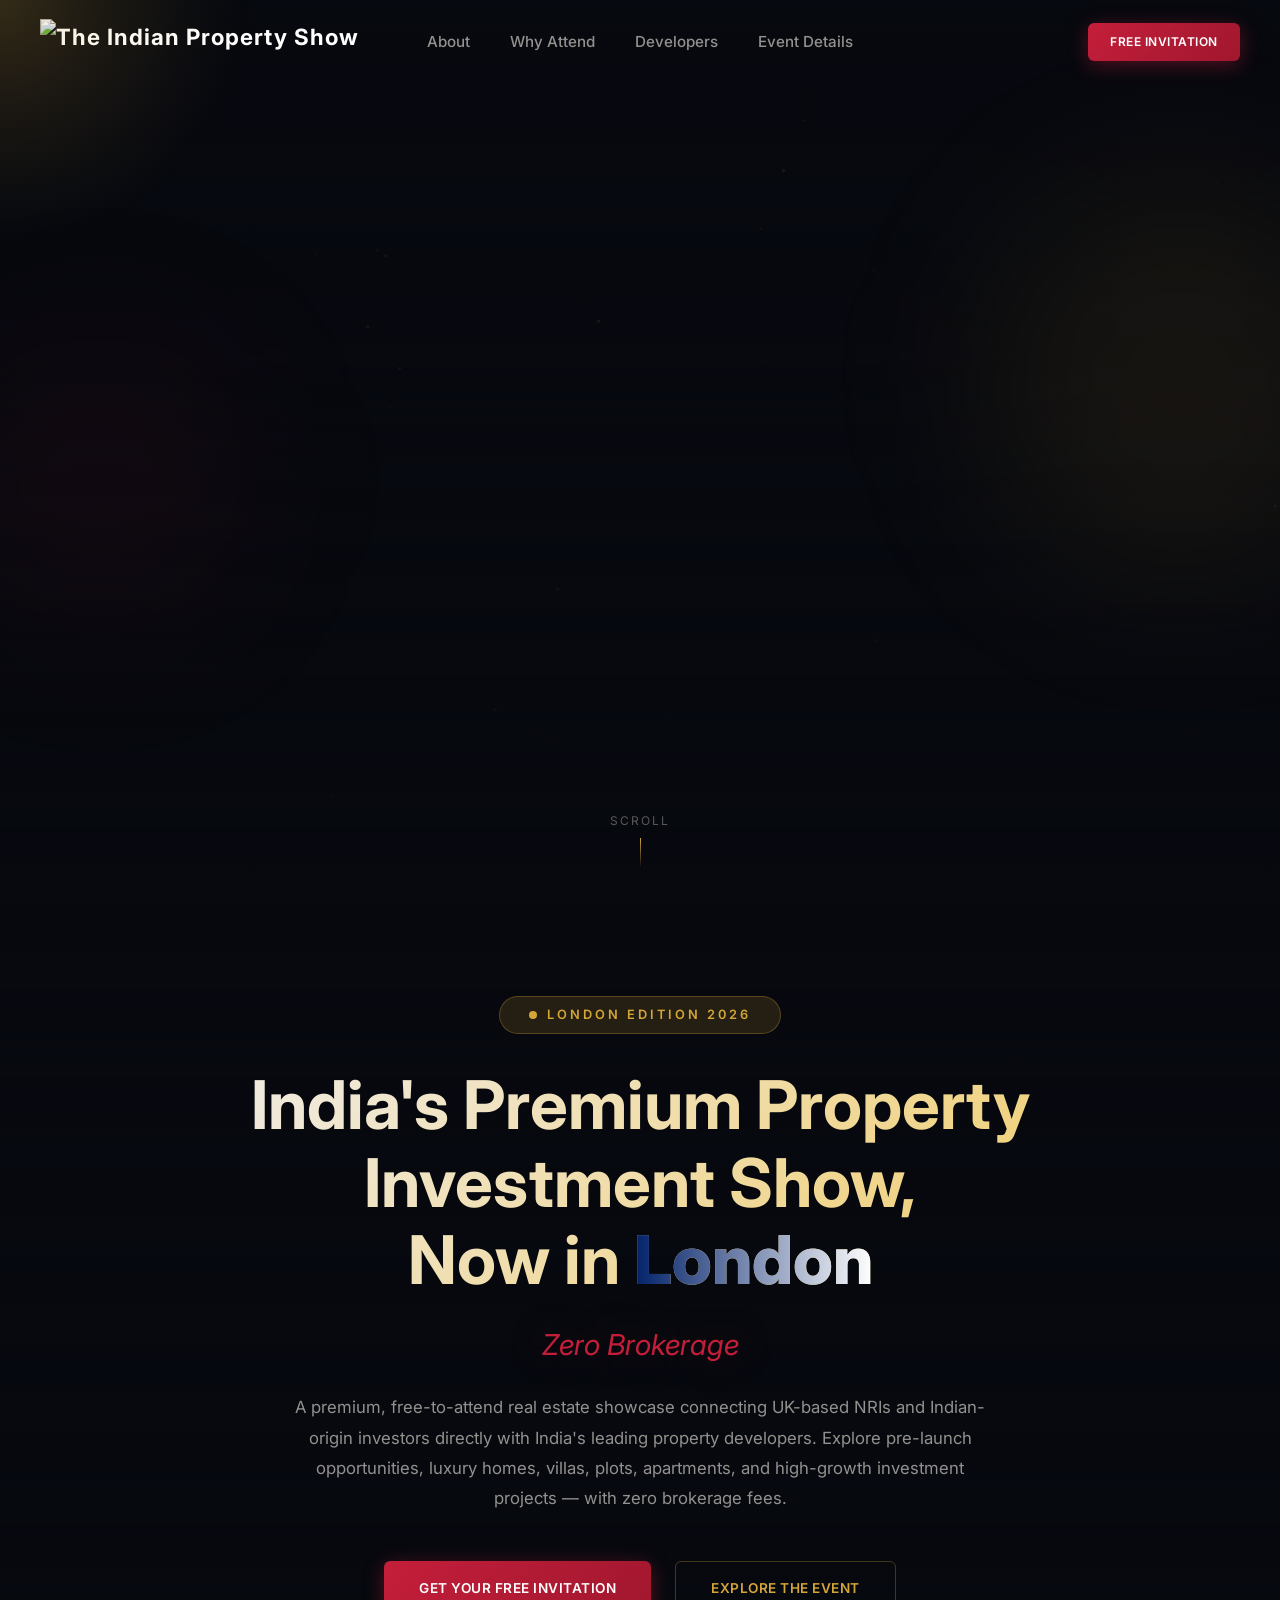
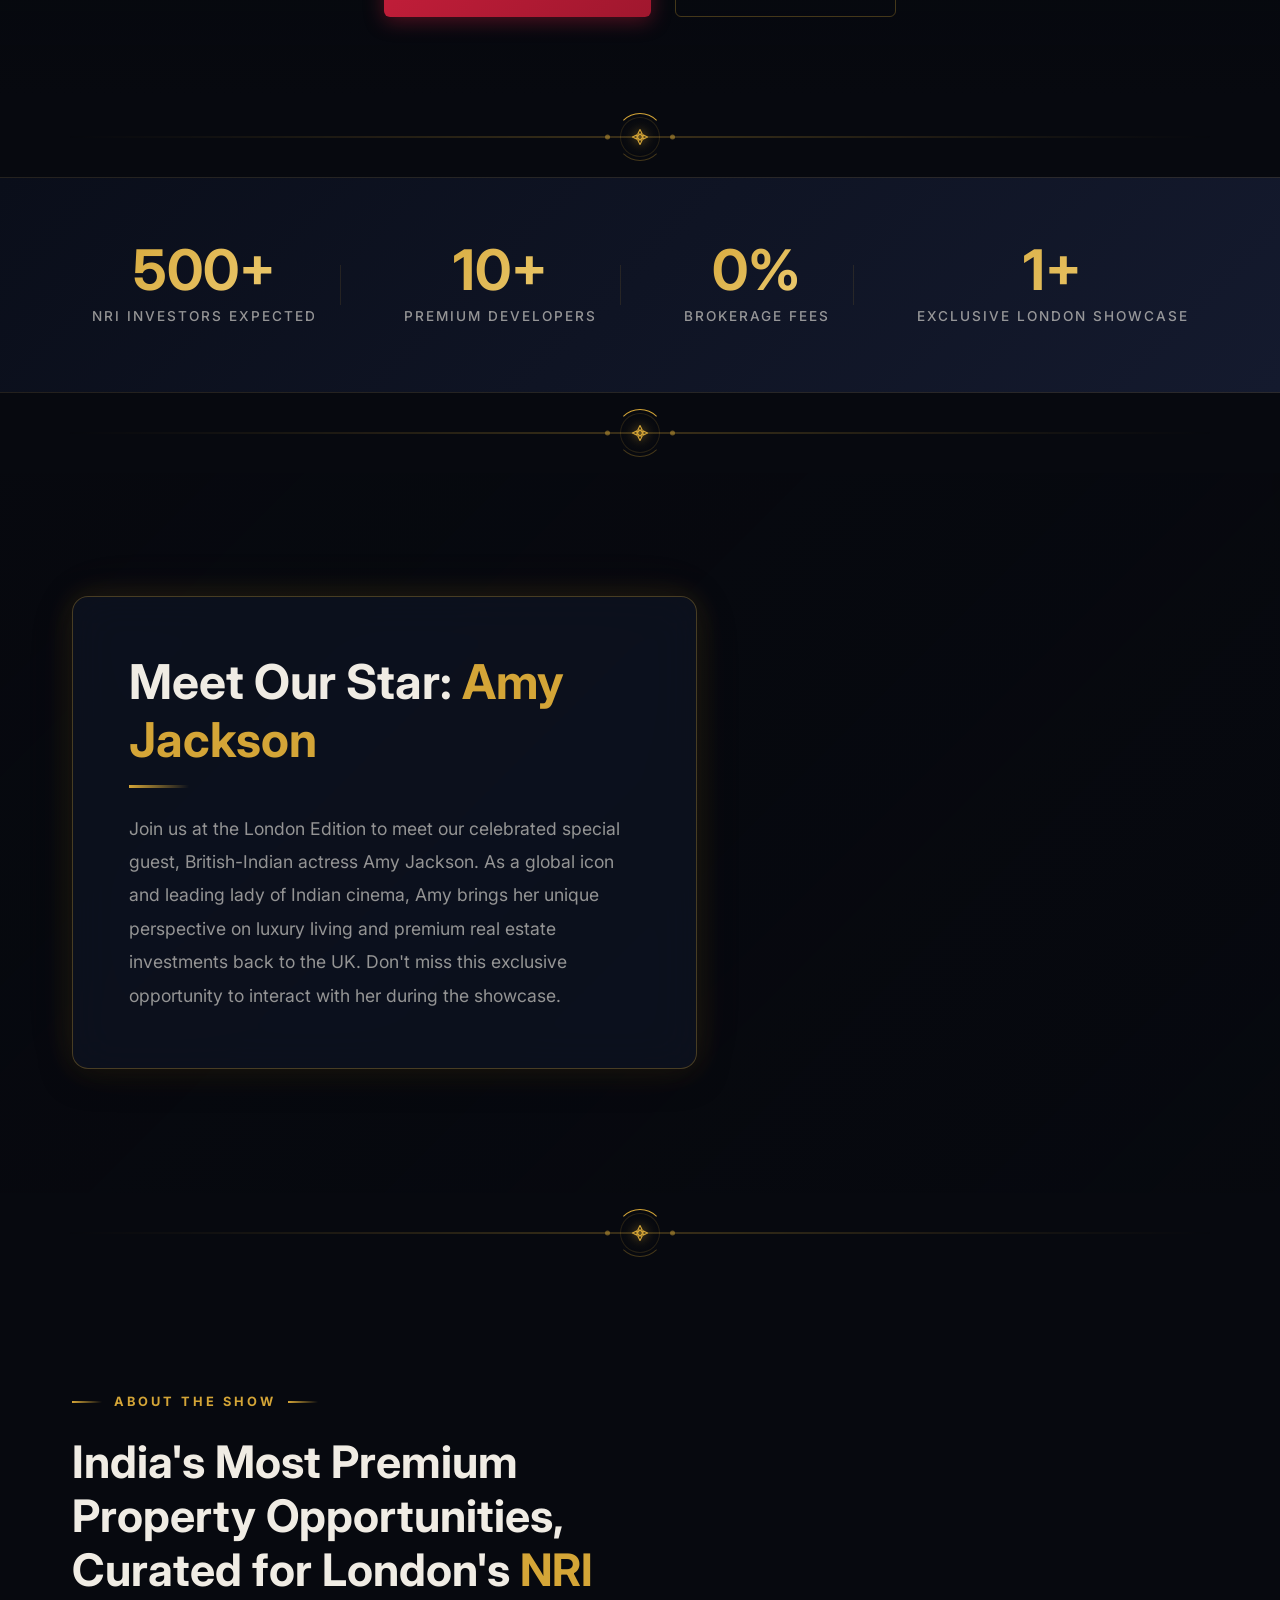
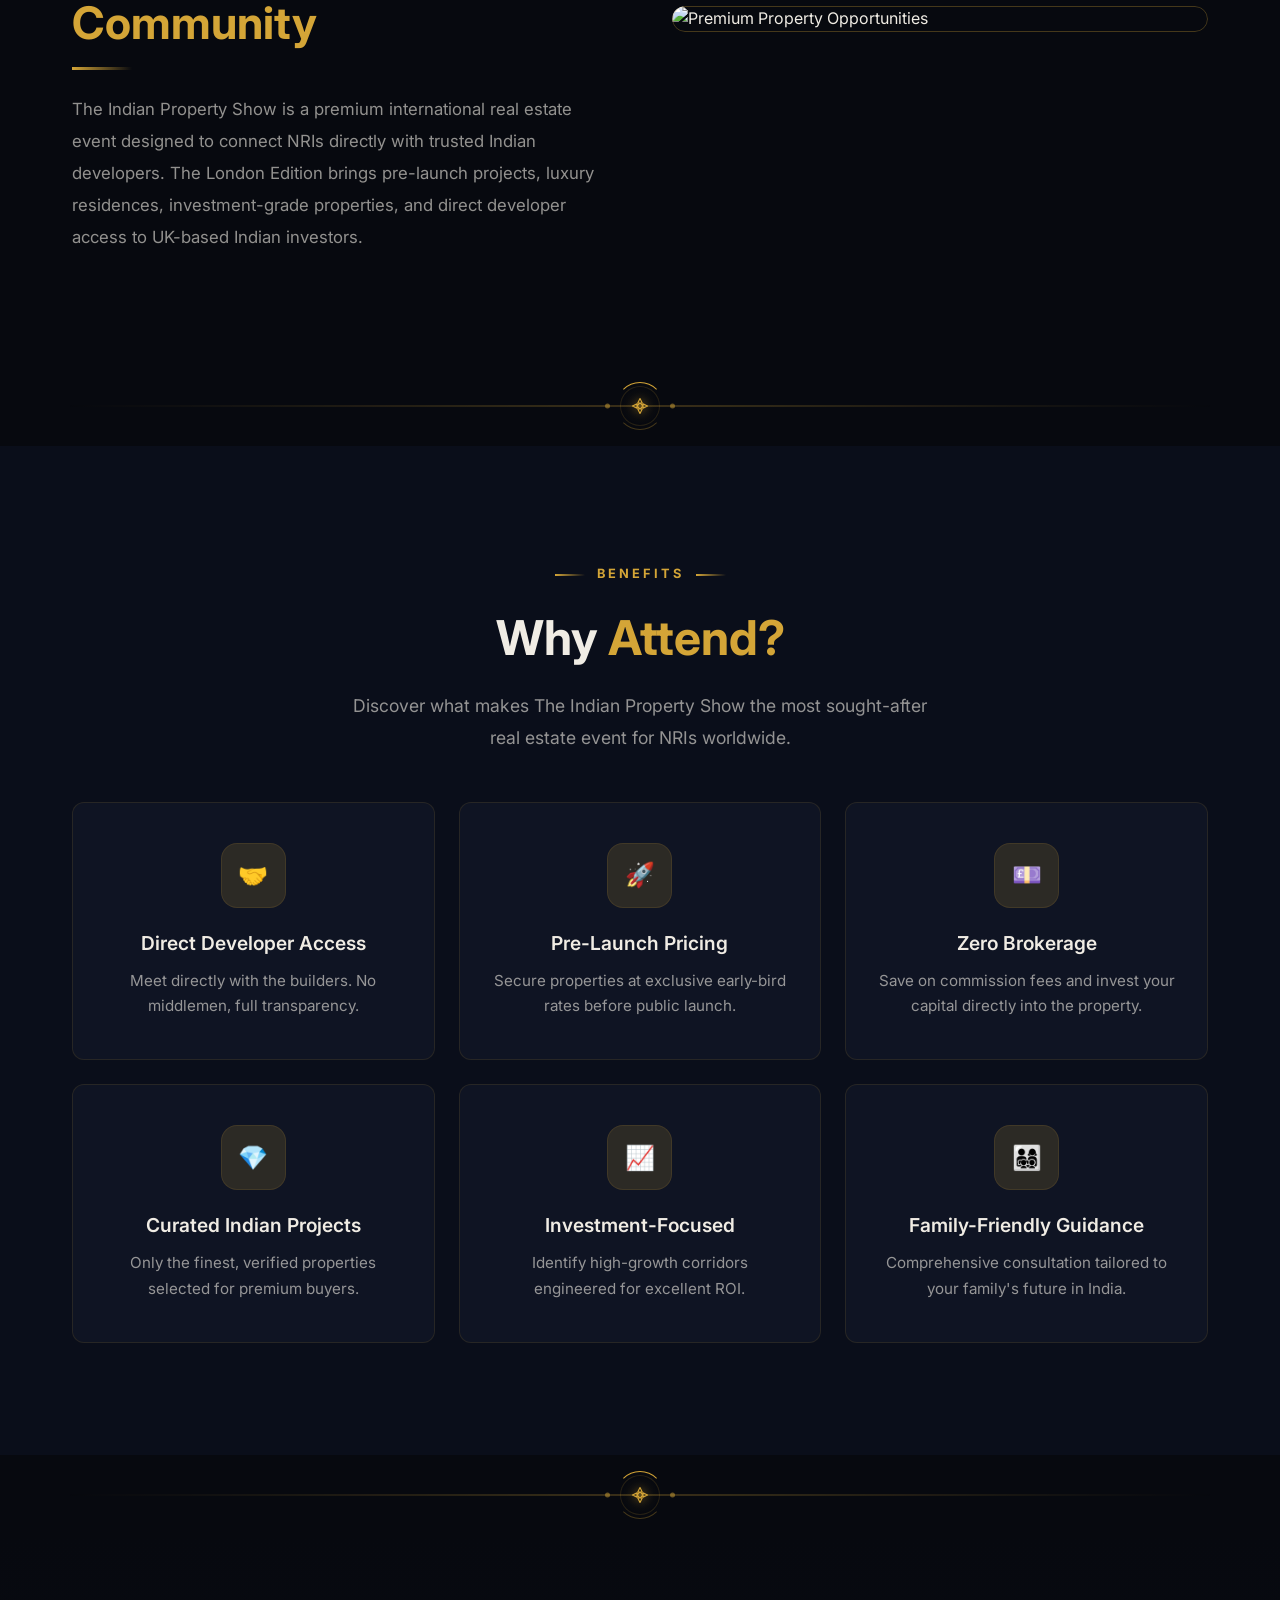
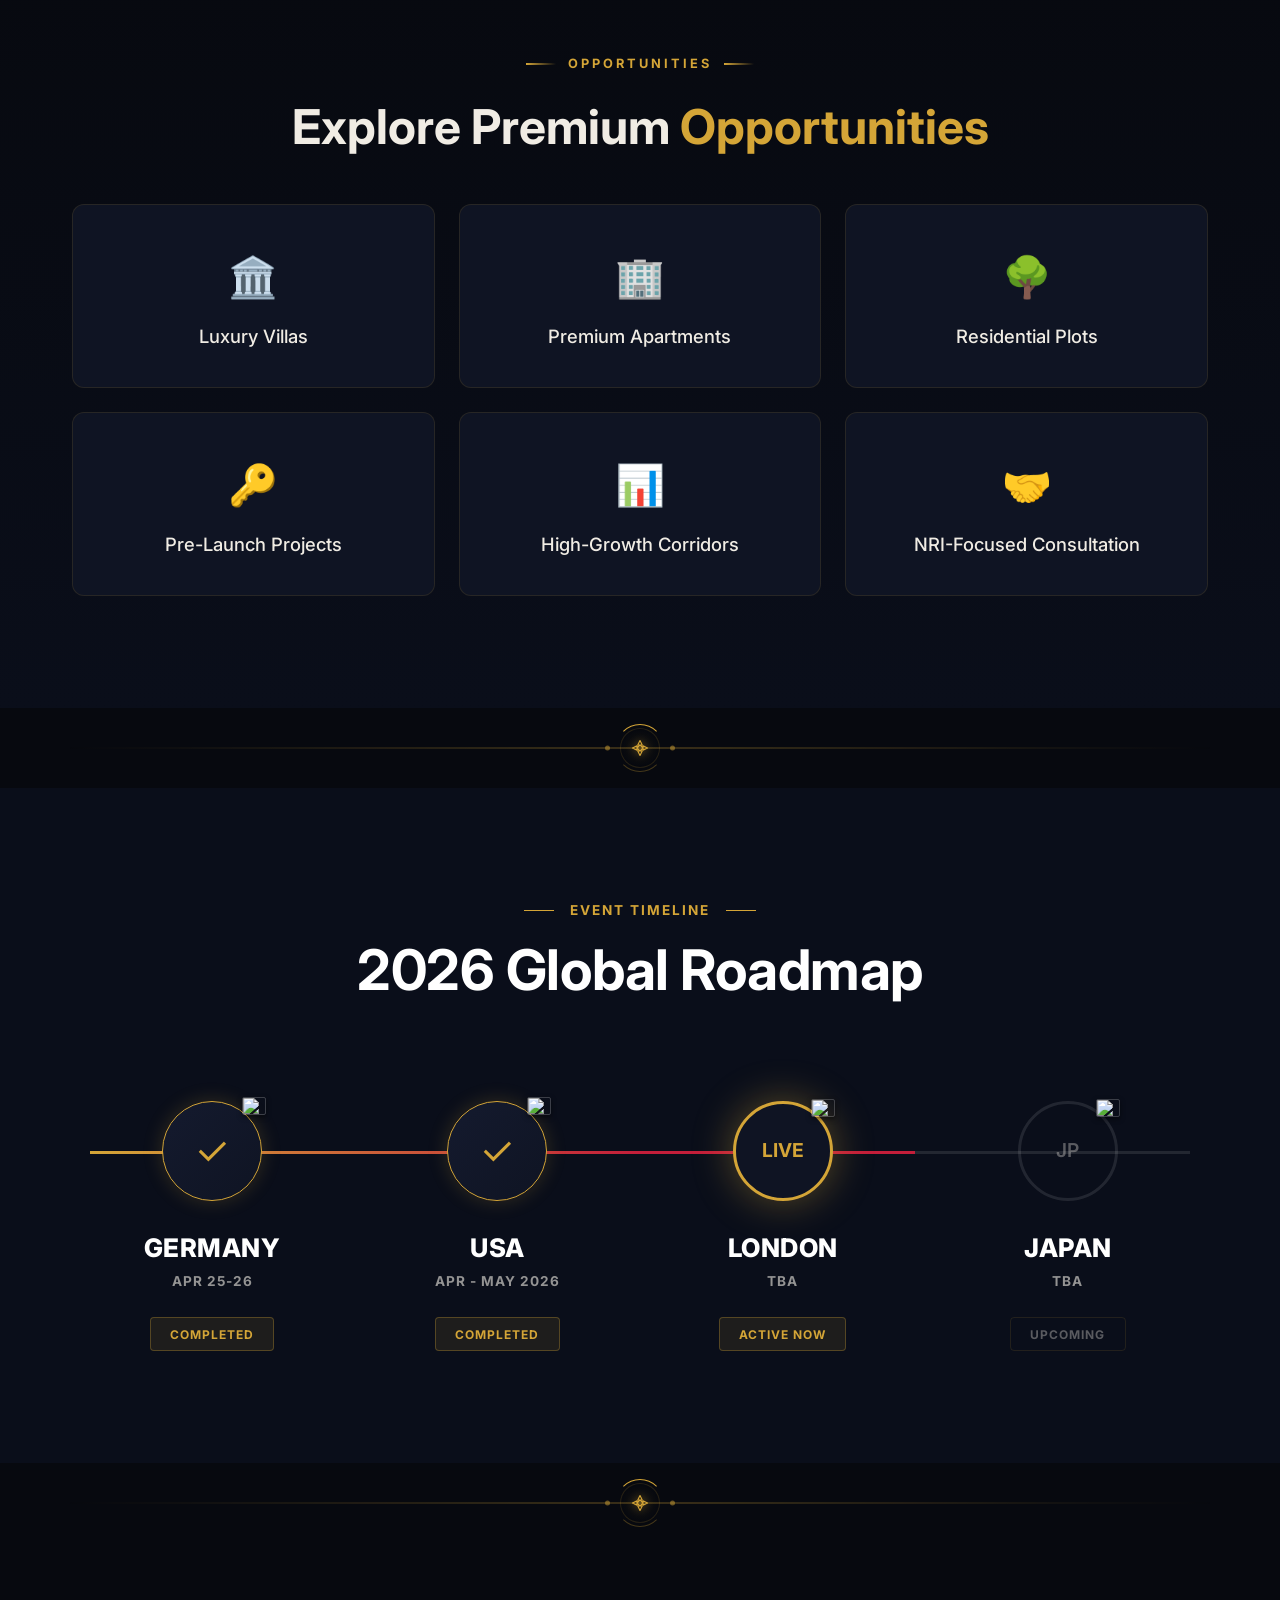
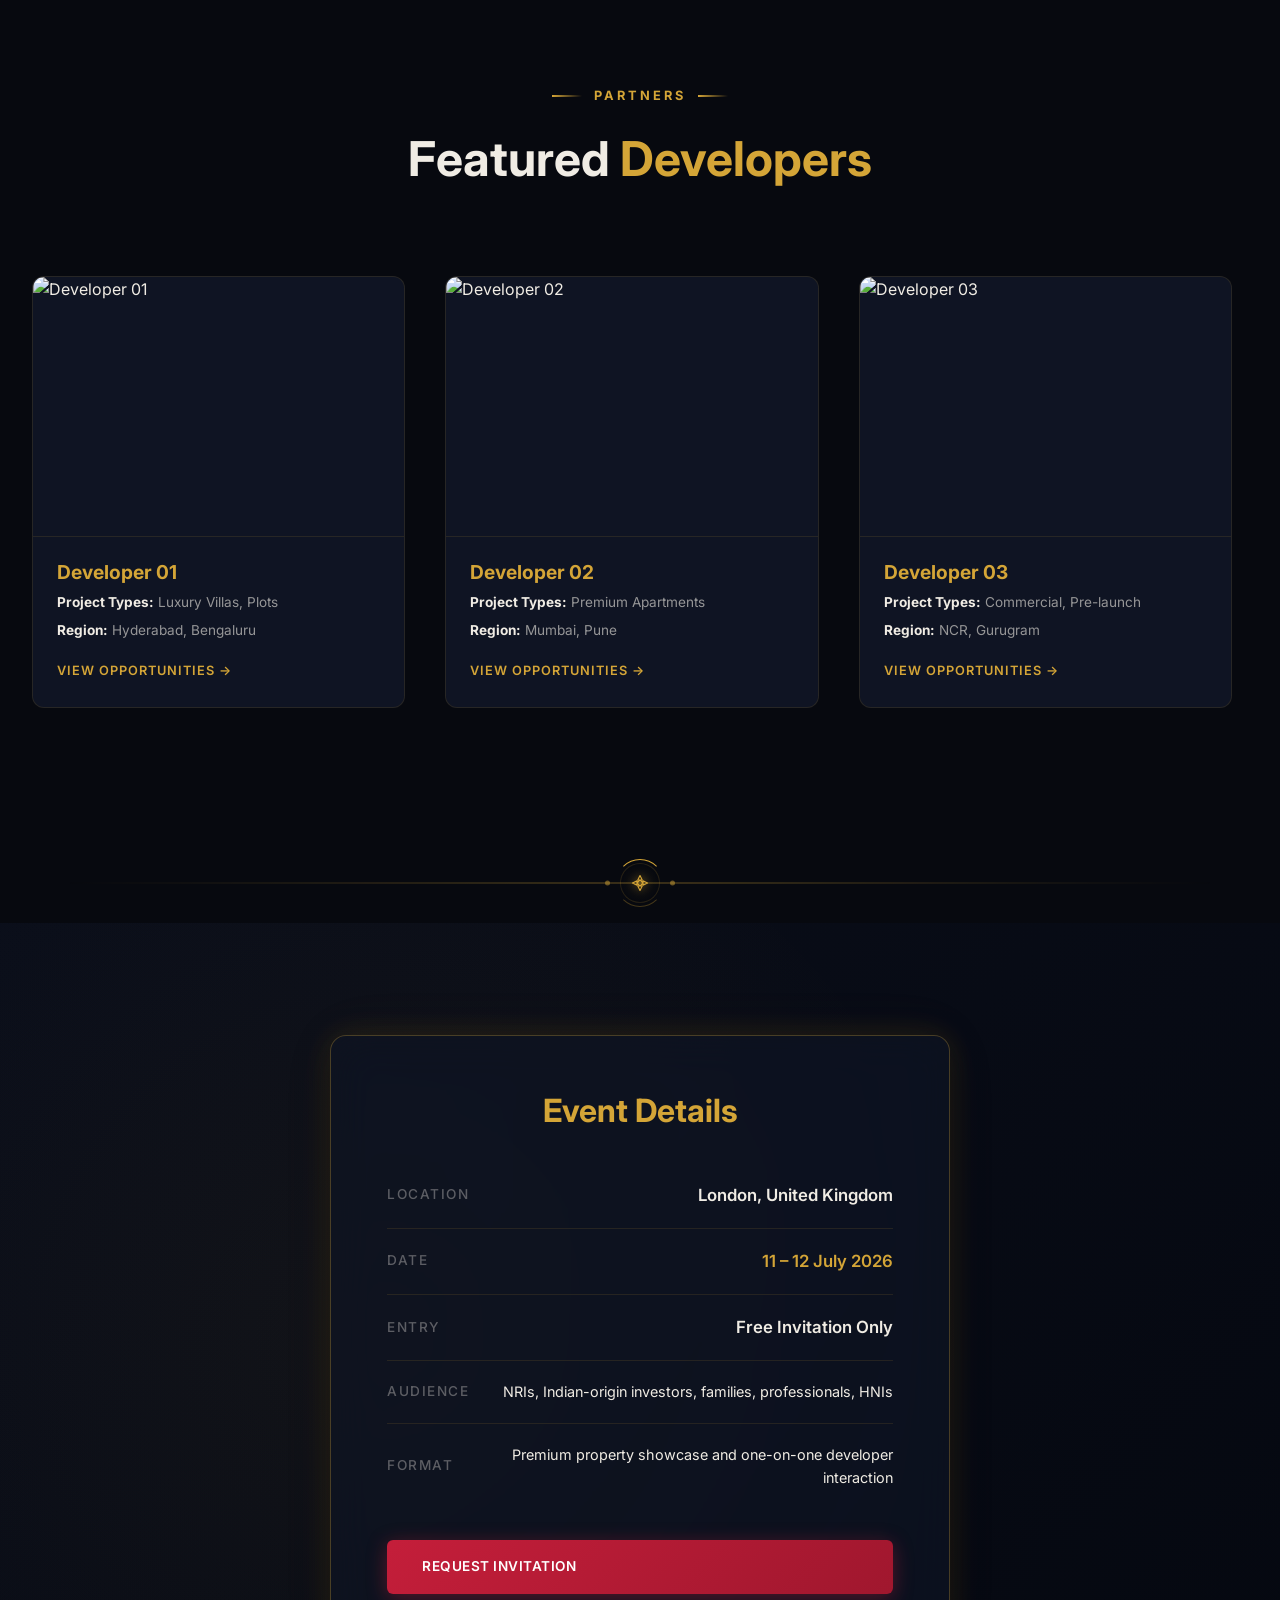
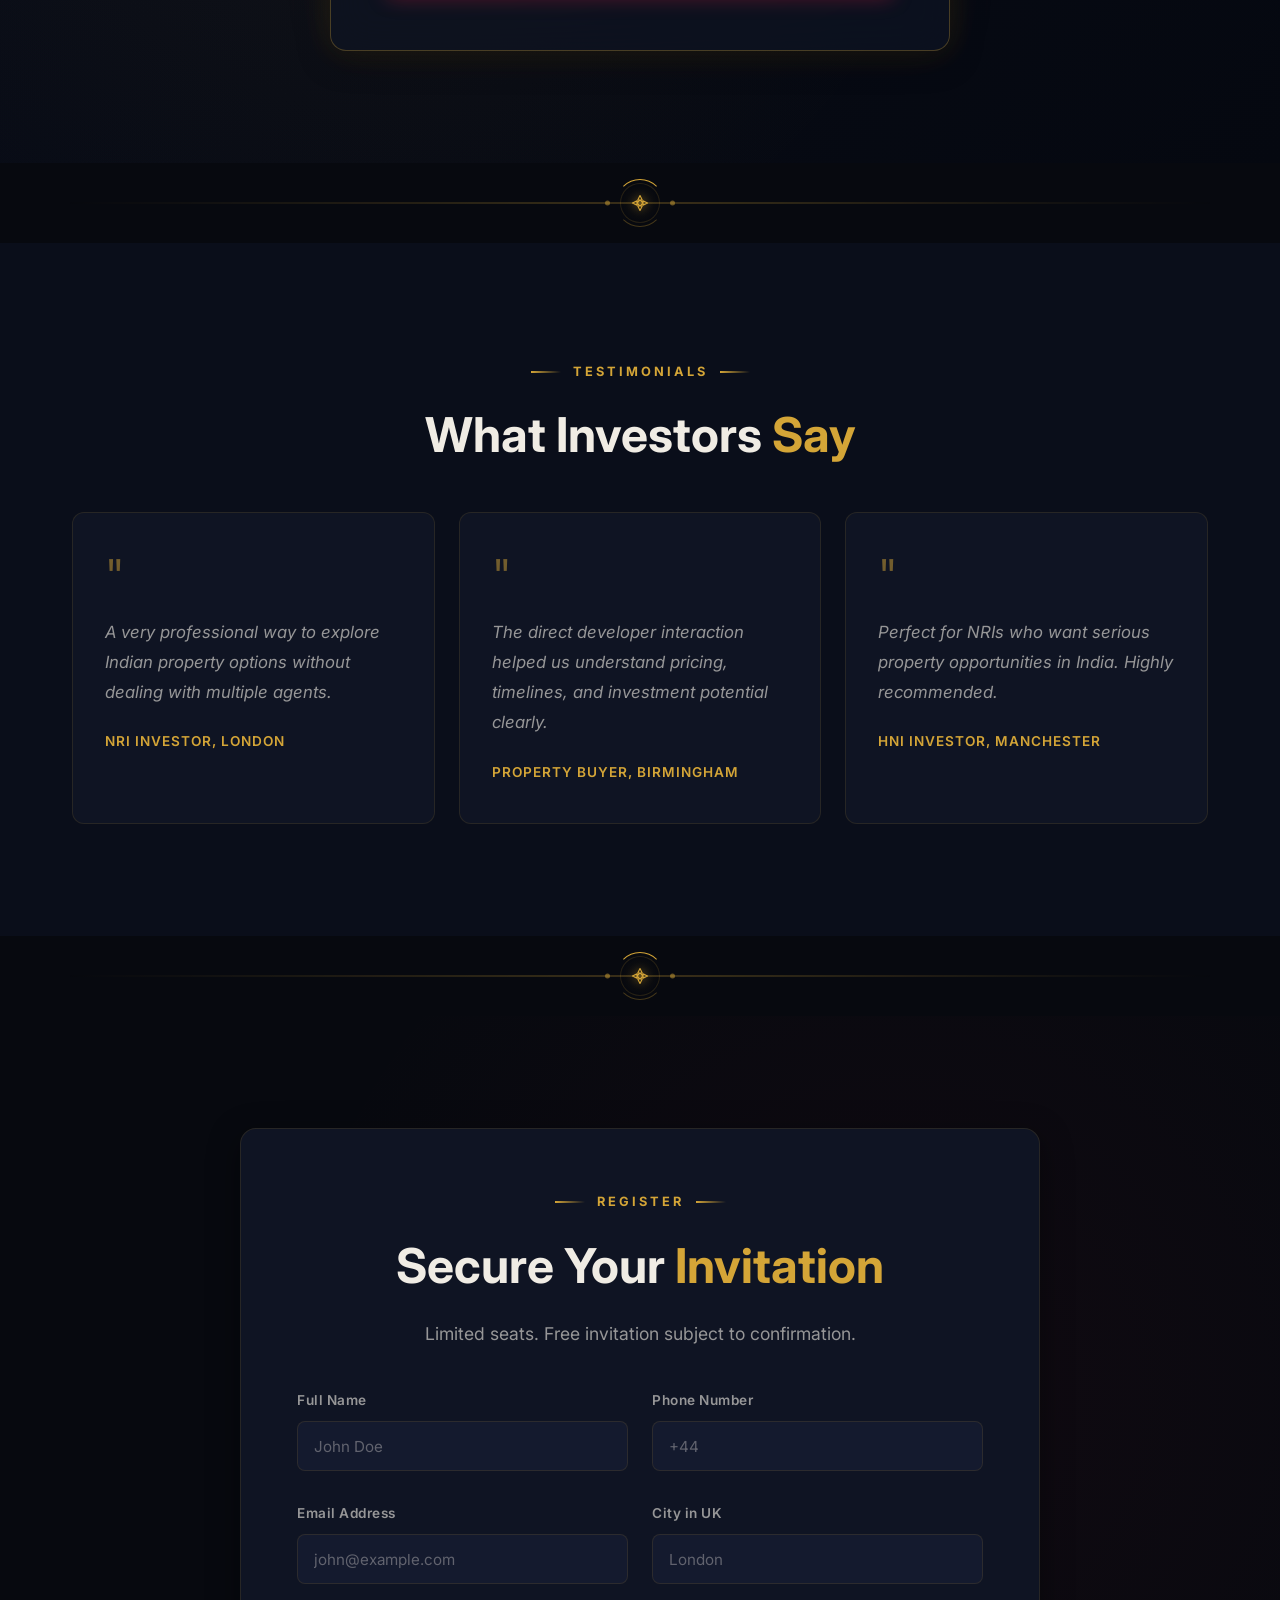
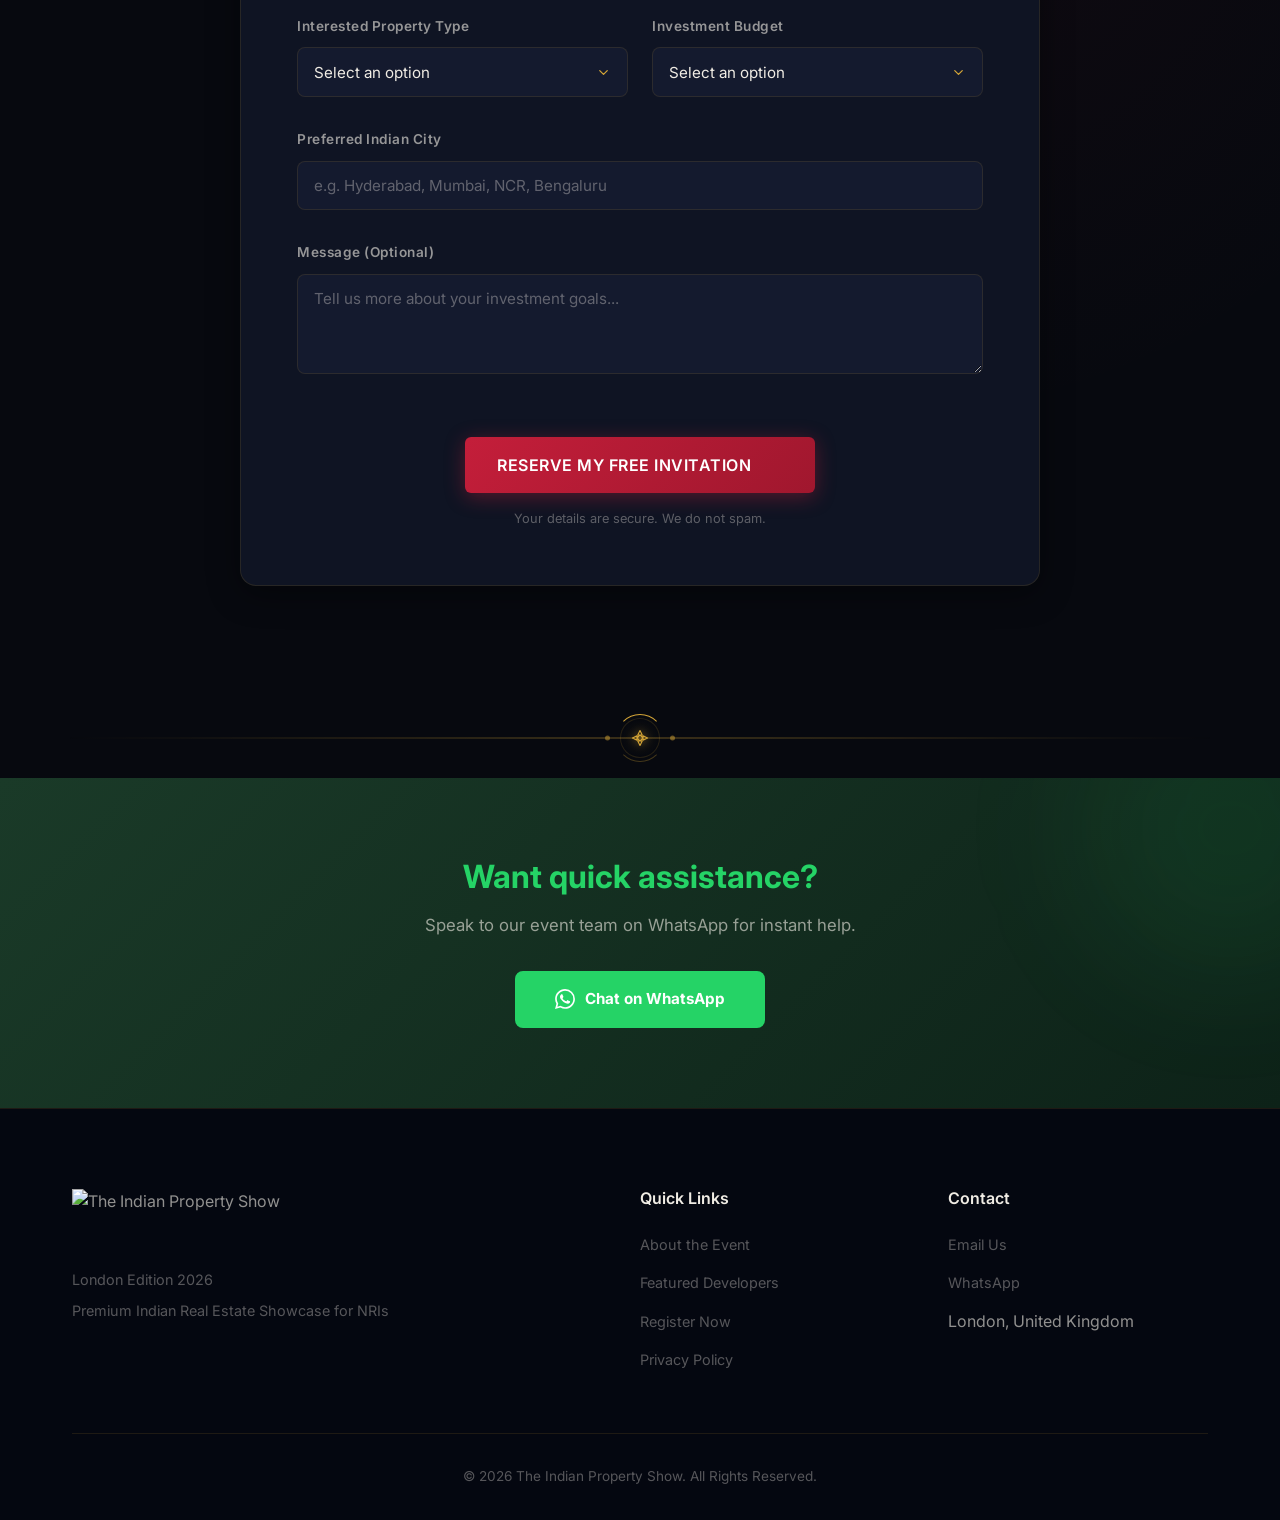
==== index1.html @ 9ddbb3b3 "Add files via upload" ====
<!DOCTYPE html>
<html lang="en">

<head>
  <meta charset="UTF-8">
  <meta name="viewport" content="width=device-width, initial-scale=1.0">
  <title>The Indian Property Show — London Edition 2026</title>
  <meta name="description"
    content="Premium Indian real estate investment event in London. Explore luxury homes, villas, and high-growth investment projects tailored for NRIs.">
  <!-- Google Fonts -->
  <link rel="preconnect" href="https://fonts.googleapis.com">
  <link rel="preconnect" href="https://fonts.gstatic.com" crossorigin>
  <link href="https://fonts.googleapis.com/css2?family=Inter:wght@300;400;500;600;700;800&display=swap"
    rel="stylesheet">
  <style>
    /* ============================================
   PREMIUM DARK THEME — THE INDIAN PROPERTY SHOW
   Color Palette matched to hero nightscape image:
   Deep navy, warm gold, amber glows, rich blacks
   ============================================ */

    :root {
      /* Core Dark Palette */
      --color-bg-deep: #07090f;
      --color-bg-primary: #0a0e1a;
      --color-bg-card: #0f1423;
      --color-bg-elevated: #141a2e;
      --color-bg-glass: rgba(15, 20, 35, 0.7);

      /* Accent Colors */
      --color-gold: #D4A537;
      --color-gold-light: #f0d078;
      --color-gold-dim: rgba(212, 165, 55, 0.15);
      --color-amber: #e8923a;
      --color-red: #C41E3A;
      --color-red-glow: rgba(196, 30, 58, 0.4);
      --color-blue-accent: #1e3a6a;

      /* Text */
      --color-text-primary: #f0ece4;
      --color-text-secondary: rgba(240, 236, 228, 0.6);
      --color-text-muted: rgba(240, 236, 228, 0.35);

      /* Borders */
      --border-subtle: rgba(212, 165, 55, 0.12);
      --border-glow: rgba(212, 165, 55, 0.3);

      /* Typography */
      --font-heading: 'Inter', sans-serif;
      --font-body: 'Inter', sans-serif;

      /* Motion */
      --ease-premium: cubic-bezier(0.25, 0.8, 0.25, 1);
      --ease-bounce: cubic-bezier(0.34, 1.56, 0.64, 1);
      --transition-smooth: 0.4s var(--ease-premium);
      --transition-fast: 0.25s var(--ease-premium);

      /* Shadows */
      --shadow-glow-gold: 0 0 30px rgba(212, 165, 55, 0.15), 0 0 60px rgba(212, 165, 55, 0.05);
      --shadow-glow-red: 0 0 30px rgba(196, 30, 58, 0.2);
      --shadow-card: 0 8px 32px rgba(0, 0, 0, 0.4);
      --shadow-card-hover: 0 16px 48px rgba(0, 0, 0, 0.5), 0 0 30px rgba(212, 165, 55, 0.08);
    }

    /* ====== RESET & BASE ====== */
    *,
    *::before,
    *::after {
      margin: 0;
      padding: 0;
      box-sizing: border-box;
    }

    html {
      scroll-behavior: smooth;
      scrollbar-width: thin;
      scrollbar-color: var(--color-gold) var(--color-bg-deep);
    }

    html::-webkit-scrollbar {
      width: 8px;
    }

    html::-webkit-scrollbar-track {
      background: var(--color-bg-deep);
    }

    html::-webkit-scrollbar-thumb {
      background: var(--color-gold);
      border-radius: 4px;
    }

    body {
      font-family: var(--font-body);
      color: var(--color-text-primary);
      background-color: var(--color-bg-deep);
      line-height: 1.6;
      /* Removed overflow-x: hidden as it breaks position: sticky */
      -webkit-font-smoothing: antialiased;
    }

    /* Prevent horizontal scroll globally without breaking sticky */
    html,
    body {
      overflow-x: clip;
    }

    h1,
    h2,
    h3,
    h4,
    h5,
    h6 {
      font-family: var(--font-heading);
      font-weight: 700;
      line-height: 1.2;
    }

    a {
      text-decoration: none;
      color: inherit;
    }

    img {
      max-width: 100%;
      display: block;
    }

    .container {
      max-width: 1200px;
      margin: 0 auto;
      padding: 0 2rem;
    }

    /* ====== GLOBAL SECTION STYLES ====== */
    section {
      padding: 7rem 0;
      position: relative;
      overflow: hidden;
    }

    .section-tag {
      display: inline-flex;
      align-items: center;
      gap: 0.75rem;
      font-size: 0.8rem;
      font-weight: 700;
      color: var(--color-gold);
      letter-spacing: 3px;
      text-transform: uppercase;
      margin-bottom: 1.5rem;
    }

    .section-tag .line {
      width: 30px;
      height: 2px;
      background: linear-gradient(90deg, var(--color-gold), transparent);
    }

    .section-heading {
      font-size: 3rem;
      color: var(--color-text-primary);
      margin-bottom: 1.5rem;
      position: relative;
    }

    .section-heading .gold {
      color: var(--color-gold);
    }

    .section-subtext {
      font-size: 1.1rem;
      color: var(--color-text-secondary);
      max-width: 600px;
      line-height: 1.8;
    }

    .text-center {
      text-align: center;
    }

    .text-center .section-subtext {
      margin-left: auto;
      margin-right: auto;
    }

    /* ====== BUTTONS ====== */
    .btn {
      display: inline-flex;
      align-items: center;
      gap: 0.5rem;
      padding: 1rem 2.2rem;
      font-weight: 600;
      border-radius: 6px;
      transition: all 0.4s var(--ease-premium);
      cursor: pointer;
      border: none;
      font-family: var(--font-body);
      letter-spacing: 0.5px;
      text-transform: uppercase;
      font-size: 0.85rem;
      position: relative;
      overflow: hidden;
    }

    .btn::before {
      content: '';
      position: absolute;
      top: 0;
      left: -100%;
      width: 100%;
      height: 100%;
      background: linear-gradient(90deg, transparent, rgba(255, 255, 255, 0.15), transparent);
      transition: left 0.6s ease;
    }

    .btn:hover::before {
      left: 100%;
    }

    .btn-primary {
      background: linear-gradient(135deg, var(--color-red) 0%, #a0172e 100%);
      color: white;
      box-shadow: 0 4px 20px var(--color-red-glow);
    }

    .btn-primary:hover {
      transform: translateY(-3px) scale(1.02);
      box-shadow: 0 8px 30px var(--color-red-glow), 0 0 40px rgba(196, 30, 58, 0.15);
    }

    .btn-secondary {
      background: transparent;
      color: var(--color-gold);
      border: 1px solid var(--border-glow);
    }

    .btn-secondary:hover {
      background: var(--color-gold-dim);
      border-color: var(--color-gold);
      transform: translateY(-3px);
      box-shadow: var(--shadow-glow-gold);
    }

    /* ====== PARTICLE CANVAS ====== */
    #particles-canvas {
      position: fixed;
      top: 0;
      left: 0;
      width: 100%;
      height: 100%;
      pointer-events: none;
      z-index: 0;
      opacity: 0.4;
    }

    /* ====== NAVIGATION ====== */
    .navbar {
      position: fixed;
      top: 0;
      left: 0;
      width: 100%;
      padding: 1.2rem 2.5rem;
      display: flex;
      justify-content: space-between;
      align-items: center;
      z-index: 1000;
      transition: all 0.5s var(--ease-premium);
      background: transparent;
    }

    .navbar.scrolled {
      background: rgba(7, 9, 15, 0.92);
      backdrop-filter: blur(20px) saturate(1.5);
      padding: 0.8rem 2.5rem;
      border-bottom: 1px solid var(--border-subtle);
      box-shadow: 0 4px 30px rgba(0, 0, 0, 0.3);
    }

    .nav-logo {
      font-family: var(--font-heading);
      font-size: 1.4rem;
      color: white;
      text-decoration: none;
      font-weight: 700;
      letter-spacing: 1px;
      transition: var(--transition-smooth);
    }

    .nav-logo span {
      color: var(--color-gold);
    }

    .nav-logo:hover {
      opacity: 0.85;
    }

    .nav-links {
      display: flex;
      list-style: none;
      gap: 2.5rem;
      align-items: center;
      position: absolute;
      left: 50%;
      transform: translateX(-50%);
    }

    .nav-links a {
      color: var(--color-text-secondary);
      text-decoration: none;
      font-size: 0.95rem;
      font-weight: 500;
      transition: var(--transition-smooth);
      position: relative;
      padding-bottom: 4px;
    }

    .nav-links a::after {
      content: '';
      position: absolute;
      bottom: 0;
      left: 0;
      width: 0;
      height: 2px;
      background: var(--color-gold);
      transition: width 0.3s var(--ease-premium);
    }

    .nav-links a:hover {
      color: var(--color-gold);
    }

    .nav-links a:hover::after {
      width: 100%;
    }

    .nav-right {
      display: flex;
      gap: 1rem;
      align-items: center;
    }

    .nav-cta {
      padding: 0.6rem 1.4rem !important;
      font-size: 0.75rem !important;
    }

    .mobile-menu-btn {
      display: none;
      background: none;
      border: none;
      color: white;
      font-size: 1.5rem;
      cursor: pointer;
      transition: var(--transition-smooth);
    }

    .mobile-menu-btn:hover {
      color: var(--color-gold);
    }

    /* ====== HERO SECTION ====== */
    .hero {
      height: 100vh;
      min-height: 750px;
      position: relative;
      overflow: hidden;
      display: flex;
      align-items: flex-end;
    }

    .hero-bg {
      position: absolute;
      top: 0;
      left: 0;
      width: 100%;
      height: 100%;
      z-index: 1;
    }

    .hero-bg img {
      width: 100%;
      height: 100%;
      object-fit: cover;
      object-position: center;
    }

    .hero-bg::after {
      content: '';
      position: absolute;
      top: 0;
      left: 0;
      width: 100%;
      height: 100%;
      background: linear-gradient(to bottom,
          rgba(7, 9, 15, 0.3) 0%,
          rgba(7, 9, 15, 0.1) 40%,
          rgba(7, 9, 15, 0.6) 70%,
          rgba(7, 9, 15, 1) 100%);
    }

    /* Animated glow orbs in hero */
    .hero-orb {
      position: absolute;
      border-radius: 50%;
      filter: blur(80px);
      z-index: 2;
      animation: orbFloat 8s ease-in-out infinite;
      pointer-events: none;
    }

    .hero-orb-1 {
      width: 400px;
      height: 400px;
      background: rgba(212, 165, 55, 0.08);
      top: 20%;
      right: -100px;
      animation-delay: 0s;
    }

    .hero-orb-2 {
      width: 300px;
      height: 300px;
      background: rgba(196, 30, 58, 0.06);
      bottom: 30%;
      left: -50px;
      animation-delay: -4s;
    }

    @keyframes orbFloat {

      0%,
      100% {
        transform: translate(0, 0) scale(1);
      }

      25% {
        transform: translate(30px, -20px) scale(1.05);
      }

      50% {
        transform: translate(-20px, 15px) scale(0.95);
      }

      75% {
        transform: translate(15px, 25px) scale(1.03);
      }
    }

    /* ====== HERO INFO ====== */
    .hero-info {
      position: relative;
      z-index: 10;
      padding: 6rem 0 5rem;
      background: linear-gradient(to bottom, transparent 0%, var(--color-bg-deep) 100%);
    }

    .hero-info .container {
      text-align: center;
      max-width: 900px;
    }

    .london-badge {
      display: inline-flex;
      align-items: center;
      gap: 0.6rem;
      background: var(--color-gold-dim);
      border: 1px solid var(--border-glow);
      color: var(--color-gold);
      padding: 0.5rem 1.8rem;
      border-radius: 50px;
      font-size: 0.8rem;
      letter-spacing: 3px;
      text-transform: uppercase;
      margin-bottom: 2rem;
      font-weight: 600;
      backdrop-filter: blur(10px);
    }

    .london-badge .pulse-dot {
      width: 8px;
      height: 8px;
      background: var(--color-gold);
      border-radius: 50%;
      animation: pulseDot 2s ease-in-out infinite;
    }

    @keyframes pulseDot {

      0%,
      100% {
        opacity: 1;
        transform: scale(1);
      }

      50% {
        opacity: 0.4;
        transform: scale(0.8);
      }
    }

    .hero-info h1 {
      font-size: 4.2rem;
      margin-bottom: 1.5rem;
      line-height: 1.15;
      background: linear-gradient(135deg, var(--color-text-primary) 0%, var(--color-gold-light) 50%, var(--color-text-primary) 100%);
      background-size: 200% auto;
      -webkit-background-clip: text;
      -webkit-text-fill-color: transparent;
      background-clip: text;
      animation: shimmerText 4s ease-in-out infinite;
    }

    .london-flag-text {
      background: linear-gradient(90deg, #012169 0%, #FFFFFF 50%, #C8102E 100%, #012169 150%);
      background-size: 200% auto;
      -webkit-background-clip: text;
      -webkit-text-fill-color: transparent;
      background-clip: text;
      animation: shimmerText 4s linear infinite;
      display: inline-block;
      font-weight: 800;
    }

    @keyframes shimmerText {
      0% {
        background-position: 0% center;
      }

      50% {
        background-position: 100% center;
      }

      100% {
        background-position: 0% center;
      }
    }

    .hero-highlight {
      font-size: 1.8rem;
      color: var(--color-red);
      font-family: var(--font-heading);
      margin-bottom: 1.5rem;
      font-style: italic;
      text-shadow: 0 0 40px var(--color-red-glow);
    }

    .hero-info>.container>p {
      font-size: 1.05rem;
      color: var(--color-text-secondary);
      margin-bottom: 3rem;
      max-width: 700px;
      margin-left: auto;
      margin-right: auto;
      line-height: 1.8;
    }

    .hero-ctas {
      display: flex;
      gap: 1.5rem;
      justify-content: center;
      flex-wrap: wrap;
    }

    /* Scroll indicator */
    .scroll-indicator {
      position: absolute;
      bottom: 2rem;
      left: 50%;
      transform: translateX(-50%);
      z-index: 10;
      display: flex;
      flex-direction: column;
      align-items: center;
      gap: 0.5rem;
      color: var(--color-text-muted);
      font-size: 0.75rem;
      letter-spacing: 2px;
      text-transform: uppercase;
      animation: scrollBounce 2s ease-in-out infinite;
    }

    .scroll-indicator .scroll-line {
      width: 1px;
      height: 30px;
      background: linear-gradient(to bottom, var(--color-gold), transparent);
      animation: scrollPulse 2s ease-in-out infinite;
    }

    @keyframes scrollBounce {

      0%,
      100% {
        transform: translateX(-50%) translateY(0);
      }

      50% {
        transform: translateX(-50%) translateY(8px);
      }
    }

    @keyframes scrollPulse {

      0%,
      100% {
        opacity: 1;
      }

      50% {
        opacity: 0.3;
      }
    }

    /* ====== TRUST STRIP ====== */
    .trust-strip {
      background: linear-gradient(135deg, var(--color-bg-primary) 0%, var(--color-bg-elevated) 100%);
      padding: 4rem 0;
      border-top: 1px solid var(--border-subtle);
      border-bottom: 1px solid var(--border-subtle);
      position: relative;
      z-index: 2;
    }

    .trust-grid {
      display: flex;
      justify-content: space-around;
      align-items: center;
      flex-wrap: wrap;
      gap: 3rem;
    }

    .trust-item {
      text-align: center;
      position: relative;
    }

    .trust-item::after {
      content: '';
      position: absolute;
      right: -1.5rem;
      top: 50%;
      transform: translateY(-50%);
      width: 1px;
      height: 40px;
      background: var(--border-subtle);
    }

    .trust-item:last-child::after {
      display: none;
    }

    .trust-number {
      font-family: var(--font-heading);
      font-size: 3.5rem;
      font-weight: 700;
      line-height: 1;
      margin-bottom: 0.5rem;
      background: linear-gradient(135deg, var(--color-gold), var(--color-gold-light));
      -webkit-background-clip: text;
      -webkit-text-fill-color: transparent;
      background-clip: text;
    }

    .trust-label {
      font-size: 0.85rem;
      font-weight: 500;
      text-transform: uppercase;
      letter-spacing: 2px;
      color: var(--color-text-secondary);
    }

    /* ====== HEROES / AMY JACKSON SECTION ====== */
    .heroes-section {
      min-height: 80vh;
      background-image: url('https://res.cloudinary.com/dozcviag7/image/upload/v1781103186/IMG_20260608_204629_ilooye.png');
      background-size: cover;
      background-position: center right;
      background-attachment: fixed;
      position: relative;
      display: flex;
      align-items: center;
      overflow: hidden;
    }

    .heroes-section::before {
      content: '';
      position: absolute;
      top: 0;
      left: 0;
      right: 0;
      bottom: 0;
      background: linear-gradient(135deg, rgba(7, 9, 15, 0.85) 0%, rgba(7, 9, 15, 0.4) 100%);
      z-index: 1;
    }

    .glassy-overlay {
      position: absolute;
      top: 0;
      left: 0;
      right: 0;
      bottom: 0;
      background-color: rgba(0, 0, 0, 0);
      backdrop-filter: blur(0px);
      transition: all 0.4s ease;
      z-index: 1;
      pointer-events: none;
    }

    .heroine-wrapper {
      position: absolute;
      bottom: -2rem;
      right: -5rem;
      height: 105%;
      width: auto;
      z-index: 3;
      pointer-events: none;
      filter: drop-shadow(0 0 15px rgba(212, 175, 55, 0.8)) drop-shadow(0 0 30px rgba(212, 175, 55, 0.4));
    }

    .heroine-cutout-overlay {
      height: 100%;
      width: auto;
      clip-path: inset(2% 5% 2% 45%);
      pointer-events: auto;
      transition: transform 0.4s var(--ease-premium);
      cursor: pointer;
      display: block;
    }

    .heroine-cutout-overlay:hover {
      transform: scale(1.05);
    }

    .heroes-section:has(.heroine-cutout-overlay:hover) .glassy-overlay {
      background-color: rgba(0, 0, 0, 0.2);
      backdrop-filter: blur(10px);
    }

    .heroes-section .container {
      position: relative;
      z-index: 2;
      width: 100%;
    }

    .hero-content-box {
      max-width: 55%;
      background: var(--color-bg-glass);
      padding: 3.5rem;
      border-radius: 16px;
      backdrop-filter: blur(20px) saturate(1.4);
      border: 1px solid var(--border-glow);
      box-shadow: var(--shadow-card), var(--shadow-glow-gold);
    }

    .hero-content-box h2 {
      font-size: 3rem;
      color: var(--color-text-primary);
      margin-bottom: 1.5rem;
    }

    .hero-content-box h2 .gold {
      color: var(--color-gold);
    }

    .hero-content-box h2::after {
      content: '';
      display: block;
      width: 60px;
      height: 3px;
      background: linear-gradient(90deg, var(--color-gold), transparent);
      margin-top: 1rem;
    }

    .hero-content-box p {
      font-size: 1.1rem;
      color: var(--color-text-secondary);
      line-height: 1.9;
    }

    /* ====== ABOUT SECTION ====== */
    .about-section {
      background: var(--color-bg-deep);
    }

    .about-wrapper {
      display: flex;
      align-items: center;
      gap: 4rem;
    }

    .about-content {
      flex: 1;
    }

    .about-content h2 {
      font-size: 2.8rem;
      color: var(--color-text-primary);
      margin-bottom: 1.5rem;
    }

    .about-content h2::after {
      content: '';
      display: block;
      width: 60px;
      height: 3px;
      background: linear-gradient(90deg, var(--color-gold), transparent);
      margin: 1rem 0 0 0;
    }

    .about-content p {
      font-size: 1.05rem;
      color: var(--color-text-secondary);
      line-height: 1.9;
    }

    .about-image {
      flex: 1;
      position: relative;
      border-radius: 16px;
      overflow: hidden;
    }

    .about-image img {
      width: 100%;
      height: auto;
      border-radius: 16px;
      transition: transform 0.6s var(--ease-premium);
    }

    .about-image:hover img {
      transform: scale(1.03);
    }

    .about-image::before {
      content: '';
      position: absolute;
      inset: 0;
      border-radius: 16px;
      border: 1px solid var(--border-glow);
      z-index: 2;
      pointer-events: none;
    }

    .about-image::after {
      content: '';
      position: absolute;
      inset: -2px;
      border-radius: 18px;
      background: linear-gradient(135deg, var(--color-gold-dim), transparent, var(--color-gold-dim));
      z-index: -1;
      opacity: 0;
      transition: opacity 0.4s ease;
    }

    .about-image:hover::after {
      opacity: 1;
    }

    /* ====== WHY ATTEND SECTION ====== */
    .why-attend {
      background: var(--color-bg-primary);
    }

    .cards-grid {
      display: grid;
      grid-template-columns: repeat(3, 1fr);
      gap: 1.5rem;
      margin-top: 3rem;
    }

    .feature-card {
      background: var(--color-bg-card);
      padding: 2.5rem 2rem;
      border-radius: 12px;
      border: 1px solid var(--border-subtle);
      transition: all 0.5s var(--ease-premium);
      text-align: center;
      position: relative;
      overflow: hidden;
    }

    .feature-card::before {
      content: '';
      position: absolute;
      top: 0;
      left: 0;
      width: 100%;
      height: 3px;
      background: linear-gradient(90deg, transparent, var(--color-gold), transparent);
      opacity: 0;
      transition: opacity 0.4s ease;
    }

    .feature-card:hover {
      transform: translateY(-8px);
      border-color: var(--border-glow);
      box-shadow: var(--shadow-card-hover);
    }

    .feature-card:hover::before {
      opacity: 1;
    }

    .feature-icon {
      width: 65px;
      height: 65px;
      background: var(--color-gold-dim);
      border: 1px solid var(--border-subtle);
      border-radius: 16px;
      display: flex;
      align-items: center;
      justify-content: center;
      margin: 0 auto 1.5rem;
      font-size: 1.5rem;
      transition: all 0.4s var(--ease-premium);
    }

    .feature-card:hover .feature-icon {
      background: var(--color-gold);
      border-color: var(--color-gold);
      transform: scale(1.1) rotate(5deg);
      box-shadow: 0 0 25px rgba(212, 165, 55, 0.3);
    }

    .feature-card h3 {
      font-size: 1.2rem;
      margin-bottom: 0.8rem;
      color: var(--color-text-primary);
      font-family: var(--font-body);
      font-weight: 600;
    }

    .feature-card p {
      font-size: 0.95rem;
      color: var(--color-text-secondary);
      line-height: 1.7;
    }

    /* ====== PROPERTIES SECTION ====== */
    .properties {
      background: linear-gradient(180deg, var(--color-bg-deep) 0%, var(--color-bg-primary) 100%);
    }

    .category-list {
      display: grid;
      grid-template-columns: repeat(3, 1fr);
      gap: 1.5rem;
      margin-top: 3rem;
    }

    .category-item {
      border: 1px solid var(--border-subtle);
      padding: 2.5rem 2rem;
      text-align: center;
      border-radius: 12px;
      transition: all 0.5s var(--ease-premium);
      position: relative;
      overflow: hidden;
      cursor: pointer;
      background: var(--color-bg-card);
    }

    .category-item .cat-icon {
      font-size: 2.5rem;
      margin-bottom: 1rem;
      display: block;
      transition: transform 0.4s var(--ease-bounce);
    }

    .category-item:hover .cat-icon {
      transform: scale(1.2) translateY(-5px);
    }

    .category-item::before {
      content: '';
      position: absolute;
      top: 0;
      left: 0;
      width: 100%;
      height: 100%;
      background: linear-gradient(135deg, transparent 40%, rgba(212, 165, 55, 0.08) 100%);
      opacity: 0;
      transition: opacity 0.4s ease;
    }

    .category-item:hover {
      border-color: var(--color-gold);
      transform: translateY(-5px);
      box-shadow: var(--shadow-glow-gold);
    }

    .category-item:hover::before {
      opacity: 1;
    }

    .category-item h3 {
      font-size: 1.15rem;
      font-family: var(--font-body);
      font-weight: 500;
      position: relative;
      z-index: 2;
      color: var(--color-text-primary);
    }

    /* ====== ROADMAP SECTION (REDESIGN) ====== */
    .roadmap-section {
      background-color: var(--color-bg-primary);
      /* Revert to dark theme */
      padding: 7rem 0;
      font-family: var(--font-primary);
    }

    .roadmap-header {
      text-align: center;
      margin-bottom: 6rem;
    }

    .roadmap-event-tag {
      display: flex;
      align-items: center;
      justify-content: center;
      gap: 1rem;
      font-size: 0.85rem;
      font-weight: 700;
      color: var(--color-gold);
      /* Match theme gold */
      letter-spacing: 2px;
      margin-bottom: 1rem;
    }

    .roadmap-event-tag .line {
      height: 1px;
      width: 30px;
      background-color: var(--color-gold);
    }

    .roadmap-title {
      font-size: 3.5rem;
      font-weight: 700;
      color: #ffffff;
      /* White text for dark theme */
      margin: 0;
      letter-spacing: -0.5px;
    }

    .roadmap-wrapper {
      position: relative;
      max-width: 1100px;
      margin: 0 auto;
      padding: 0 2rem;
    }

    .roadmap-track {
      position: absolute;
      top: 50px;
      /* Center of the 100px circles */
      left: 0;
      right: 0;
      height: 3px;
      display: flex;
      z-index: 1;
    }

    .bg-dark-blue {
      background: linear-gradient(to right, var(--color-gold) 0%, var(--color-red) 100%);
    }

    .bg-red {
      background-color: var(--color-red);
    }

    .bg-light-grey {
      background-color: rgba(255, 255, 255, 0.1);
    }

    .roadmap-points-container {
      position: relative;
      z-index: 2;
      display: flex;
      justify-content: space-between;
      align-items: flex-start;
    }

    .roadmap-item {
      display: flex;
      flex-direction: column;
      align-items: center;
      width: 180px;
    }

    .rm-circle {
      width: 100px;
      height: 100px;
      border-radius: 50%;
      display: flex;
      align-items: center;
      justify-content: center;
      position: relative;
      margin-bottom: 2rem;
      background-color: var(--color-bg-card);
      /* Dark theme circle */
      border: 1px solid var(--border-subtle);
      box-sizing: border-box;
      transition: all 0.3s ease;
      z-index: 5;
    }

    /* DAC Developers Exact Animation Effect */
    .rm-circle::before {
      content: "";
      position: absolute;
      top: 50%;
      left: 50%;
      width: 300px;
      height: 300px;
      margin-top: -150px;
      margin-left: -150px;
      background: url("https://dacdevelopers.com/wp-content/themes/Avada-Child-Theme/images/our-journy-bg.jpg") center center / 100% no-repeat;
      animation: rotate 20s linear infinite;
      /* Invert the image to make the rings white, increase contrast */
      filter: invert(1) grayscale(1) contrast(5) brightness(0.8);
      mix-blend-mode: screen;
      opacity: 0.4;
      z-index: -1;
      pointer-events: none;
      /* FADE OUT THE EDGES SO IT'S NOT A SQUARE BOX */
      border-radius: 50%;
      -webkit-mask-image: radial-gradient(circle, black 50%, transparent 70%);
      mask-image: radial-gradient(circle, black 50%, transparent 70%);
    }

    @keyframes rotate {
      0% { transform: rotate(0); }
      100% { transform: rotate(360deg); }
    }

    .rm-flag {
      position: absolute;
      top: -5px;
      right: -5px;
      width: 24px;
      height: 18px;
      border-radius: 2px;
      object-fit: cover;
      box-shadow: 0 2px 5px rgba(0, 0, 0, 0.5);
      border: 1px solid rgba(255, 255, 255, 0.2);
    }

    /* Completed (Germany) */
    .rm-completed {
      background: linear-gradient(135deg, var(--color-bg-elevated), var(--color-bg-card));
      color: var(--color-gold);
      border-color: var(--color-gold);
      box-shadow: 0 0 20px rgba(212, 165, 55, 0.2);
      font-size: 2.5rem;
    }

    /* Active (London) */
    .rm-active {
      border: 3px solid var(--color-gold);
      color: var(--color-gold);
      font-weight: 700;
      font-size: 1.2rem;
      box-shadow: 0 0 40px rgba(212, 165, 55, 0.4);
      background-color: var(--color-bg-card);
      animation: activeGoldGlow 2s ease-in-out infinite;
    }

    @keyframes activeGoldGlow {

      0%,
      100% {
        box-shadow: 0 0 20px rgba(212, 165, 55, 0.2);
      }

      50% {
        box-shadow: 0 0 40px rgba(212, 165, 55, 0.6);
      }
    }

    /* Upcoming (London/Japan) */
    .rm-upcoming {
      border: 3px solid rgba(255, 255, 255, 0.1);
      background-color: transparent;
      color: var(--color-text-muted);
      font-weight: 600;
      font-size: 1.2rem;
    }

    .rm-content {
      text-align: center;
    }

    .rm-country {
      font-size: 1.6rem;
      font-weight: 800;
      color: #ffffff;
      /* White text */
      margin: 0 0 0.5rem 0;
      letter-spacing: 0.5px;
    }

    .rm-date {
      font-size: 0.85rem;
      font-weight: 700;
      color: var(--color-text-secondary);
      /* Grey text */
      margin: 0 0 1.5rem 0;
      letter-spacing: 1px;
    }

    .rm-badge {
      display: inline-block;
      padding: 0.4rem 1.2rem;
      font-size: 0.75rem;
      font-weight: 700;
      letter-spacing: 1px;
      border-radius: 4px;
    }

    .rm-badge-completed {
      background-color: rgba(212, 165, 55, 0.1);
      color: var(--color-gold);
      border: 1px solid rgba(212, 165, 55, 0.3);
    }

    .rm-badge-active {
      background-color: rgba(212, 165, 55, 0.1);
      color: var(--color-gold);
      border: 1px solid rgba(212, 165, 55, 0.3);
    }

    .rm-badge-upcoming {
      background-color: transparent;
      color: var(--color-text-muted);
      border: 1px solid var(--border-subtle);
    }

    /* ====== MOBILE RESPONSIVENESS FOR ROADMAP ====== */
    @media (max-width: 768px) {
      .roadmap-points-container {
        flex-direction: column;
        align-items: center;
        gap: 4rem;
      }

      .roadmap-track {
        flex-direction: column;
        top: 0;
        bottom: 0;
        left: 50%;
        width: 3px;
        height: 100%;
        transform: translateX(-50%);
      }

      .bg-dark-blue {
        width: 100% !important;
        height: 25%;
      }

      .bg-red {
        width: 100% !important;
        height: 25%;
      }

      .bg-light-grey {
        width: 100% !important;
        height: 50%;
      }

      .roadmap-title {
        font-size: 2.5rem;
      }

      .roadmap-item {
        background: var(--color-bg-primary);
        /* Revert from white */
        width: 100%;
      }

      .rm-circle {
        z-index: 3;
      }
    }

    /* ====== DEVELOPERS SECTION (HORIZONTAL SCROLL) ====== */
    .developers {
      background: var(--color-bg-deep);
    }

    .horizontal-scroll-section {
      padding: 6rem 0 4rem;
      position: relative;
      z-index: 5;
      min-height: 100vh;
      display: flex;
      flex-direction: column;
      justify-content: center;
    }

    .horizontal-scroll-header {
      padding: 0 2rem;
      margin-bottom: 2rem;
      width: 100%;
    }

    .horizontal-scroll-container {
      width: 100%;
      overflow: hidden;
    }

    .horizontal-scroll-track {
      display: flex;
      gap: 2.5rem;
      width: max-content;
      padding: 2rem 2rem 2rem 2rem;
      will-change: transform;
      transition: transform 0.1s ease-out;
    }

    /* Body locked state for horizontal scroll hijack */
    body.scroll-locked {
      overflow: hidden !important;
    }

    .dev-card {
      background: var(--color-bg-card);
      border: 1px solid var(--border-subtle);
      border-radius: 12px;
      overflow: hidden;
      text-align: left;
      transition: all 0.5s var(--ease-premium);
      width: calc((100vw - 10rem) / 3);
      /* Fits exactly 3 cards on screen */
      flex-shrink: 0;
      display: flex;
      flex-direction: column;
    }

    .dev-card:hover {
      transform: translateY(-8px);
      border-color: var(--border-glow);
      box-shadow: var(--shadow-card-hover);
    }

    .dev-logo-image {
      width: 100%;
      height: 260px;
      object-fit: cover;
      border-bottom: 1px solid var(--border-subtle);
      transition: transform 0.5s ease;
    }

    .dev-card:hover .dev-logo-image {
      transform: scale(1.05);
    }

    .dev-logo-wrapper {
      overflow: hidden;
      position: relative;
      width: 100%;
      height: 260px;
    }

    .dev-info {
      padding: 1.5rem;
    }

    .dev-info p {
      font-size: 0.85rem;
      color: var(--color-text-secondary);
      margin-bottom: 0.4rem;
    }

    .dev-info strong {
      color: var(--color-text-primary);
    }

    .dev-info .dev-cta {
      display: inline-flex;
      align-items: center;
      gap: 0.3rem;
      margin-top: 0.8rem;
      color: var(--color-gold);
      font-weight: 600;
      font-size: 0.8rem;
      text-transform: uppercase;
      letter-spacing: 1px;
      transition: all 0.3s ease;
    }

    .dev-info .dev-cta:hover {
      color: var(--color-gold-light);
      gap: 0.6rem;
    }

    /* ====== EVENT DETAILS SECTION ====== */
    .event-details {
      background: linear-gradient(135deg, var(--color-bg-primary) 0%, #050810 100%);
      position: relative;
    }

    .event-details::before {
      content: '';
      position: absolute;
      top: 0;
      left: 0;
      right: 0;
      bottom: 0;
      background: radial-gradient(circle at 30% 50%, rgba(212, 165, 55, 0.05) 0%, transparent 60%);
      pointer-events: none;
    }

    .invitation-card {
      max-width: 620px;
      margin: 0 auto;
      background: var(--color-bg-glass);
      border: 1px solid var(--border-glow);
      padding: 3.5rem;
      border-radius: 16px;
      text-align: center;
      backdrop-filter: blur(20px) saturate(1.4);
      box-shadow: var(--shadow-card), var(--shadow-glow-gold);
      position: relative;
      z-index: 2;
    }

    .invitation-card h2 {
      font-size: 2rem;
      color: var(--color-gold);
      margin-bottom: 2rem;
    }

    .detail-row {
      display: flex;
      justify-content: space-between;
      align-items: center;
      border-bottom: 1px solid var(--border-subtle);
      padding: 1.2rem 0;
      text-align: left;
      transition: background 0.3s ease;
    }

    .detail-row:hover {
      background: rgba(212, 165, 55, 0.03);
      padding-left: 0.5rem;
      padding-right: 0.5rem;
    }

    .detail-label {
      color: var(--color-text-muted);
      font-size: 0.85rem;
      text-transform: uppercase;
      letter-spacing: 1.5px;
      font-weight: 500;
    }

    .detail-value {
      font-weight: 600;
      font-size: 1.05rem;
      color: var(--color-text-primary);
    }

    .detail-value.gold {
      color: var(--color-gold);
    }

    /* ====== GALLERY SECTION ====== */
    .gallery {
      background: var(--color-bg-deep);
    }

    .gallery-grid {
      display: grid;
      grid-template-columns: repeat(3, 1fr);
      gap: 1rem;
      margin-top: 3rem;
    }

    .gallery-item {
      height: 250px;
      position: relative;
      overflow: hidden;
      border-radius: 12px;
      cursor: pointer;
    }

    .gallery-placeholder {
      width: 100%;
      height: 100%;
      display: flex;
      align-items: flex-end;
      padding: 2rem;
      transition: all 0.6s var(--ease-premium);
      position: relative;
    }

    .gallery-item:nth-child(1) .gallery-placeholder {
      background: linear-gradient(135deg, #0a1628, #1e3a6a);
    }

    .gallery-item:nth-child(2) .gallery-placeholder {
      background: linear-gradient(135deg, #1a0a10, #6a1e2e);
    }

    .gallery-item:nth-child(3) .gallery-placeholder {
      background: linear-gradient(135deg, #1a150a, #6a5a1e);
    }

    .gallery-item:nth-child(4) .gallery-placeholder {
      background: linear-gradient(135deg, #0a1a1a, #1e4a6a);
    }

    .gallery-item:nth-child(5) .gallery-placeholder {
      background: linear-gradient(135deg, #0f0a1a, #3a1e6a);
    }

    .gallery-item:nth-child(6) .gallery-placeholder {
      background: linear-gradient(135deg, #1a100a, #6a3a1e);
    }

    .gallery-placeholder::before {
      content: '';
      position: absolute;
      inset: 0;
      background: linear-gradient(to top, rgba(0, 0, 0, 0.7), transparent);
      z-index: 1;
    }

    .gallery-label {
      color: var(--color-text-primary);
      font-family: var(--font-heading);
      font-size: 1.3rem;
      position: relative;
      z-index: 2;
      transform: translateY(10px);
      opacity: 0.7;
      transition: all 0.4s var(--ease-premium);
    }

    .gallery-item:hover .gallery-placeholder {
      transform: scale(1.08);
    }

    .gallery-item:hover .gallery-label {
      transform: translateY(0);
      opacity: 1;
      text-shadow: 0 0 20px rgba(212, 165, 55, 0.3);
    }

    /* ====== TESTIMONIALS SECTION ====== */
    .testimonials {
      background: var(--color-bg-primary);
    }

    .testi-grid {
      display: grid;
      grid-template-columns: repeat(3, 1fr);
      gap: 1.5rem;
      margin-top: 3rem;
    }

    .testi-card {
      background: var(--color-bg-card);
      padding: 2.5rem 2rem;
      border-radius: 12px;
      border: 1px solid var(--border-subtle);
      position: relative;
      transition: all 0.5s var(--ease-premium);
    }

    .testi-card:hover {
      border-color: var(--border-glow);
      transform: translateY(-5px);
      box-shadow: var(--shadow-card-hover);
    }

    .testi-icon {
      color: var(--color-gold);
      font-size: 3rem;
      font-family: var(--font-heading);
      line-height: 1;
      margin-bottom: 1rem;
      opacity: 0.5;
    }

    .testi-text {
      font-style: italic;
      margin-bottom: 1.5rem;
      font-size: 1.05rem;
      color: var(--color-text-secondary);
      line-height: 1.8;
    }

    .testi-author {
      font-size: 0.85rem;
      color: var(--color-gold);
      font-weight: 600;
      letter-spacing: 1px;
      text-transform: uppercase;
    }

    /* ====== REGISTRATION SECTION ====== */
    .registration {
      background: var(--color-bg-deep);
      position: relative;
    }

    .registration::before {
      content: '';
      position: absolute;
      top: 0;
      left: 0;
      right: 0;
      bottom: 0;
      background: radial-gradient(circle at 70% 30%, rgba(196, 30, 58, 0.05) 0%, transparent 50%);
      pointer-events: none;
    }

    .reg-container {
      max-width: 800px;
      margin: 0 auto;
      background: var(--color-bg-card);
      padding: 3.5rem;
      border-radius: 16px;
      border: 1px solid var(--border-subtle);
      box-shadow: var(--shadow-card);
      position: relative;
      z-index: 2;
    }

    .form-grid {
      display: grid;
      grid-template-columns: 1fr 1fr;
      gap: 1.5rem;
    }

    .form-group {
      margin-bottom: 0.5rem;
    }

    .form-group.full {
      grid-column: 1 / -1;
    }

    .form-label {
      display: block;
      margin-bottom: 0.6rem;
      font-size: 0.85rem;
      font-weight: 600;
      color: var(--color-text-secondary);
      letter-spacing: 0.5px;
    }

    .form-control {
      width: 100%;
      padding: 0.9rem 1rem;
      border: 1px solid var(--border-subtle);
      border-radius: 8px;
      font-family: var(--font-body);
      font-size: 0.95rem;
      background: var(--color-bg-elevated);
      color: var(--color-text-primary);
      transition: all 0.3s var(--ease-premium);
    }

    .form-control::placeholder {
      color: var(--color-text-muted);
    }

    .form-control:focus {
      outline: none;
      border-color: var(--color-gold);
      box-shadow: 0 0 0 3px var(--color-gold-dim), 0 0 20px rgba(212, 165, 55, 0.08);
    }

    select.form-control {
      appearance: none;
      background-image: url("data:image/svg+xml;charset=UTF-8,%3csvg xmlns='http://www.w3.org/2000/svg' viewBox='0 0 24 24' fill='none' stroke='%23D4A537' stroke-width='2' stroke-linecap='round' stroke-linejoin='round'%3e%3cpolyline points='6 9 12 15 18 9'%3e%3c/polyline%3e%3c/svg%3e");
      background-repeat: no-repeat;
      background-position: right 1rem center;
      background-size: 1em;
      padding-right: 2.5rem;
    }

    select.form-control option {
      background: var(--color-bg-card);
      color: var(--color-text-primary);
    }

    textarea.form-control {
      resize: vertical;
      min-height: 100px;
    }

    .form-submit {
      text-align: center;
      margin-top: 1.5rem;
      grid-column: 1 / -1;
    }

    .form-note {
      display: block;
      margin-top: 1rem;
      font-size: 0.8rem;
      color: var(--color-text-muted);
    }

    /* ====== WHATSAPP CTA ====== */
    .whatsapp-cta {
      background: linear-gradient(135deg, #1a3a28 0%, #0d2218 100%);
      text-align: center;
      padding: 5rem 2rem;
      position: relative;
      overflow: hidden;
    }

    .whatsapp-cta::before {
      content: '';
      position: absolute;
      top: -100px;
      right: -100px;
      width: 300px;
      height: 300px;
      background: rgba(37, 211, 102, 0.08);
      border-radius: 50%;
      filter: blur(60px);
    }

    .whatsapp-cta h2 {
      font-family: var(--font-body);
      font-size: 2rem;
      font-weight: 700;
      color: #25D366;
      margin-bottom: 1rem;
    }

    .whatsapp-cta p {
      color: var(--color-text-secondary);
      font-size: 1.05rem;
      margin-bottom: 2rem;
    }

    .btn-whatsapp {
      display: inline-flex;
      align-items: center;
      gap: 0.6rem;
      background: #25D366;
      color: white;
      font-weight: 700;
      padding: 1rem 2.5rem;
      border-radius: 8px;
      transition: all 0.4s var(--ease-premium);
      font-family: var(--font-body);
      font-size: 0.95rem;
      text-decoration: none;
      border: none;
      cursor: pointer;
    }

    .btn-whatsapp:hover {
      transform: translateY(-3px) scale(1.03);
      box-shadow: 0 8px 30px rgba(37, 211, 102, 0.3);
      background: #22c55e;
    }

    /* ====== FOOTER ====== */
    .footer {
      background-color: #040710;
      color: var(--color-text-secondary);
      padding: 5rem 0 2rem;
      border-top: 1px solid var(--border-subtle);
    }

    .footer-grid {
      display: grid;
      grid-template-columns: 2fr 1fr 1fr;
      gap: 3rem;
      margin-bottom: 3rem;
    }

    .footer-brand h3 {
      color: var(--color-text-primary);
      font-family: var(--font-heading);
      font-size: 1.5rem;
      margin-bottom: 1rem;
    }

    .footer-brand span {
      color: var(--color-gold);
    }

    .footer-brand p {
      color: var(--color-text-muted);
      font-size: 0.9rem;
      margin-bottom: 0.5rem;
    }

    .footer h4 {
      color: var(--color-text-primary);
      margin-bottom: 1.5rem;
      font-size: 1rem;
      font-family: var(--font-body);
      font-weight: 600;
    }

    .footer-links {
      list-style: none;
    }

    .footer-links li {
      margin-bottom: 0.8rem;
    }

    .footer-links a {
      color: var(--color-text-muted);
      text-decoration: none;
      transition: all 0.3s ease;
      font-size: 0.9rem;
    }

    .footer-links a:hover {
      color: var(--color-gold);
      padding-left: 5px;
    }

    .footer-bottom {
      text-align: center;
      padding-top: 2rem;
      border-top: 1px solid var(--border-subtle);
      font-size: 0.85rem;
      color: var(--color-text-muted);
    }

    /* ====== REVEAL ANIMATIONS ====== */
    .reveal {
      opacity: 0;
      transform: translateY(40px);
      transition: all 0.8s var(--ease-premium);
    }

    .reveal.active {
      opacity: 1;
      transform: translateY(0);
    }

    .reveal-left {
      opacity: 0;
      transform: translateX(-60px);
      transition: all 0.8s var(--ease-premium);
    }

    .reveal-left.active {
      opacity: 1;
      transform: translateX(0);
    }

    .reveal-right {
      opacity: 0;
      transform: translateX(60px);
      transition: all 0.8s var(--ease-premium);
    }

    .reveal-right.active {
      opacity: 1;
      transform: translateX(0);
    }

    .reveal-scale {
      opacity: 0;
      transform: scale(0.9);
      transition: all 0.8s var(--ease-premium);
    }

    .reveal-scale.active {
      opacity: 1;
      transform: scale(1);
    }

    /* Stagger children */
    .stagger-children>*:nth-child(1) {
      transition-delay: 0.05s;
    }

    .stagger-children>*:nth-child(2) {
      transition-delay: 0.12s;
    }

    .stagger-children>*:nth-child(3) {
      transition-delay: 0.19s;
    }

    .stagger-children>*:nth-child(4) {
      transition-delay: 0.26s;
    }

    .stagger-children>*:nth-child(5) {
      transition-delay: 0.33s;
    }

    .stagger-children>*:nth-child(6) {
      transition-delay: 0.40s;
    }

    /* Hero section intro animations */
    .hero-anim-1 {
      animation: heroFadeIn 0.8s ease-out 0.2s both;
    }

    .hero-anim-2 {
      animation: heroFadeIn 0.8s ease-out 0.4s both;
    }

    .hero-anim-3 {
      animation: heroFadeIn 0.8s ease-out 0.6s both;
    }

    .hero-anim-4 {
      animation: heroFadeIn 0.8s ease-out 0.8s both;
    }

    .hero-anim-5 {
      animation: heroFadeIn 0.8s ease-out 1.0s both;
    }

    @keyframes heroFadeIn {
      from {
        opacity: 0;
        transform: translateY(25px);
      }

      to {
        opacity: 1;
        transform: translateY(0);
      }
    }

    /* ====== CURSOR GLOW ====== */
    .cursor-glow {
      position: fixed;
      width: 500px;
      height: 500px;
      border-radius: 50%;
      background: radial-gradient(circle, rgba(212, 165, 55, 0.22) 0%, rgba(212, 165, 55, 0.10) 30%, rgba(212, 165, 55, 0.03) 55%, transparent 70%);
      pointer-events: none;
      z-index: 9999;
      transform: translate(-50%, -50%);
      transition: transform 0.15s ease-out;
    }

    /* ====== RESPONSIVE ====== */
    @media (max-width: 1024px) {

      .cards-grid,
      .category-list,
      .testi-grid {
        grid-template-columns: repeat(2, 1fr);
      }

      .dev-grid {
        grid-template-columns: repeat(2, 1fr);
      }

      .hero-content-box {
        max-width: 70%;
      }
    }

    @media (max-width: 768px) {
      .nav-links {
        position: fixed;
        top: 70px;
        left: -100%;
        width: 100%;
        height: calc(100vh - 70px);
        background-color: rgba(7, 9, 15, 0.98);
        backdrop-filter: blur(20px);
        flex-direction: column;
        justify-content: center;
        transition: left 0.4s var(--ease-premium);
        transform: none;
      }

      .nav-links.active {
        left: 0;
      }

      .mobile-menu-btn {
        display: block;
      }

      section {
        padding: 5rem 0;
      }

      .section-heading {
        font-size: 2.2rem;
      }

      .hero-info h1 {
        font-size: 2.5rem;
      }

      .hero-highlight {
        font-size: 1.4rem;
      }

      .hero-ctas {
        flex-direction: column;
        align-items: center;
      }

      .about-wrapper {
        flex-direction: column;
        gap: 2.5rem;
      }

      .cards-grid,
      .category-list,
      .testi-grid,
      .gallery-grid,
      .dev-grid {
        grid-template-columns: 1fr;
      }

      .hero-content-box {
        max-width: 100%;
        padding: 2rem;
      }

      .form-grid {
        grid-template-columns: 1fr;
      }

      .reg-container {
        padding: 2rem;
      }

      .footer-grid {
        grid-template-columns: 1fr;
      }

      .trust-item::after {
        display: none;
      }

      .trust-grid {
        gap: 2rem;
      }

      .roadmap-timeline {
        flex-direction: column;
        align-items: center;
        gap: 3rem;
      }

      .roadmap-line {
        top: 0;
        bottom: 0;
        left: 50%;
        width: 2px;
        height: 100%;
        transform: translateX(-50%);
      }

      .roadmap-line-progress {
        width: 100%;
        height: 66%;
        background: linear-gradient(to bottom, var(--color-gold) 50%, var(--color-red) 100%);
      }

      .heroes-section {
        background-attachment: scroll;
      }

      .cursor-glow {
        display: none;
      }
    }

    @media (max-width: 480px) {
      .hero-info h1 {
        font-size: 2rem;
      }

      .section-heading {
        font-size: 1.8rem;
      }

      .invitation-card {
        padding: 2rem 1.5rem;
      }

      .navbar {
        padding: 1rem 1.2rem;
      }
    }

    /* ====== PREMIUM LONDON SECTION DIVIDERS ====== */
    .section-divider {
      position: relative;
      height: 80px;
      display: flex;
      align-items: center;
      justify-content: center;
      overflow: visible;
      z-index: 10;
      cursor: default;
    }

    .section-divider .divider-line {
      position: absolute;
      top: 50%;
      left: 5%;
      right: 5%;
      height: 1px;
      transform: translateY(-50%);
    }

    .section-divider .divider-line::before,
    .section-divider .divider-line::after {
      content: '';
      position: absolute;
      top: 0;
      height: 1px;
    }

    /* Left half of line */
    .section-divider .divider-line::before {
      left: 0;
      right: 50%;
      background: linear-gradient(to right, transparent 0%, rgba(212, 165, 55, 0.08) 20%, rgba(212, 165, 55, 0.5) 100%);
    }

    /* Right half of line */
    .section-divider .divider-line::after {
      left: 50%;
      right: 0;
      background: linear-gradient(to left, transparent 0%, rgba(212, 165, 55, 0.08) 20%, rgba(212, 165, 55, 0.5) 100%);
    }

    /* Animated gold shimmer traveling along the line */
    .section-divider .divider-shimmer {
      position: absolute;
      top: 50%;
      left: 5%;
      right: 5%;
      height: 1px;
      transform: translateY(-50%);
      overflow: hidden;
    }

    .section-divider .divider-shimmer::before {
      content: '';
      position: absolute;
      top: 0;
      left: -30%;
      width: 30%;
      height: 100%;
      background: linear-gradient(90deg, transparent, var(--color-gold-light), var(--color-gold), var(--color-gold-light), transparent);
      animation: shimmerTravel 4s ease-in-out infinite;
    }

    @keyframes shimmerTravel {
      0% {
        left: -30%;
        opacity: 0;
      }

      10% {
        opacity: 1;
      }

      90% {
        opacity: 1;
      }

      100% {
        left: 100%;
        opacity: 0;
      }
    }

    /* Central ornament — London-inspired crown/diamond motif */
    .section-divider .divider-ornament {
      position: relative;
      z-index: 3;
      width: 44px;
      height: 44px;
      display: flex;
      align-items: center;
      justify-content: center;
      transition: all 0.5s var(--ease-premium);
    }

    /* Outer rotating border ring */
    .section-divider .divider-ornament::before {
      content: '';
      position: absolute;
      inset: -2px;
      border-radius: 50%;
      border: 1px solid transparent;
      border-top-color: var(--color-gold);
      border-bottom-color: rgba(212, 165, 55, 0.3);
      animation: ornamentSpin 8s linear infinite;
    }

    /* Inner glowing ring */
    .section-divider .divider-ornament::after {
      content: '';
      position: absolute;
      inset: 2px;
      border-radius: 50%;
      background: radial-gradient(circle, rgba(212, 165, 55, 0.08) 0%, transparent 70%);
      border: 1px solid rgba(212, 165, 55, 0.15);
    }

    @keyframes ornamentSpin {
      from {
        transform: rotate(0deg);
      }

      to {
        transform: rotate(360deg);
      }
    }

    /* The diamond/crown SVG icon */
    .section-divider .divider-icon {
      position: relative;
      z-index: 4;
      width: 18px;
      height: 18px;
      fill: none;
      stroke: var(--color-gold);
      stroke-width: 1.5;
      stroke-linecap: round;
      stroke-linejoin: round;
      filter: drop-shadow(0 0 4px rgba(212, 165, 55, 0.4));
      transition: all 0.4s var(--ease-premium);
    }

    /* Floating sparkle particles on each side */
    .section-divider .divider-spark {
      position: absolute;
      top: 50%;
      width: 3px;
      height: 3px;
      background: var(--color-gold);
      border-radius: 50%;
      opacity: 0;
      animation: sparkFloat 3s ease-in-out infinite;
      pointer-events: none;
    }

    .section-divider .divider-spark:nth-child(1) {
      left: 20%;
      animation-delay: 0s;
    }

    .section-divider .divider-spark:nth-child(2) {
      left: 35%;
      animation-delay: 0.8s;
      width: 2px;
      height: 2px;
    }

    .section-divider .divider-spark:nth-child(3) {
      right: 20%;
      animation-delay: 1.6s;
    }

    .section-divider .divider-spark:nth-child(4) {
      right: 35%;
      animation-delay: 0.4s;
      width: 2px;
      height: 2px;
    }

    .section-divider .divider-spark:nth-child(5) {
      left: 50%;
      animation-delay: 1.2s;
      margin-left: -80px;
    }

    .section-divider .divider-spark:nth-child(6) {
      left: 50%;
      animation-delay: 2s;
      margin-left: 80px;
      width: 2px;
      height: 2px;
    }

    @keyframes sparkFloat {

      0%,
      100% {
        opacity: 0;
        transform: translateY(0) scale(0.5);
      }

      30% {
        opacity: 0.8;
        transform: translateY(-12px) scale(1);
      }

      60% {
        opacity: 0.4;
        transform: translateY(-20px) scale(0.8);
      }
    }

    /* Hover interaction — the ornament grows and glows */
    .section-divider:hover .divider-ornament {
      transform: scale(1.3);
      filter: drop-shadow(0 0 15px rgba(212, 165, 55, 0.4));
    }

    .section-divider:hover .divider-ornament::before {
      border-top-color: var(--color-gold-light);
      border-bottom-color: var(--color-gold);
      animation-duration: 2s;
    }

    .section-divider:hover .divider-icon {
      stroke: var(--color-gold-light);
      filter: drop-shadow(0 0 8px rgba(212, 165, 55, 0.6));
      transform: rotate(90deg);
    }

    .section-divider:hover .divider-line::before {
      background: linear-gradient(to right, transparent 0%, rgba(212, 165, 55, 0.15) 20%, rgba(212, 165, 55, 0.7) 100%);
    }

    .section-divider:hover .divider-line::after {
      background: linear-gradient(to left, transparent 0%, rgba(212, 165, 55, 0.15) 20%, rgba(212, 165, 55, 0.7) 100%);
    }

    .section-divider:hover .divider-spark {
      animation-duration: 1.5s;
    }

    /* Side decorative fleur elements */
    .section-divider .divider-fleur-left,
    .section-divider .divider-fleur-right {
      position: absolute;
      top: 50%;
      transform: translateY(-50%);
      width: 40px;
      height: 1px;
    }

    .section-divider .divider-fleur-left {
      right: calc(50% + 30px);
    }

    .section-divider .divider-fleur-right {
      left: calc(50% + 30px);
    }

    .section-divider .divider-fleur-left::before,
    .section-divider .divider-fleur-right::before {
      content: '';
      position: absolute;
      top: -2px;
      width: 5px;
      height: 5px;
      border-radius: 50%;
      background: var(--color-gold);
      opacity: 0.5;
      transition: all 0.4s ease;
    }

    .section-divider .divider-fleur-left::before {
      right: 0;
    }

    .section-divider .divider-fleur-right::before {
      left: 0;
    }

    .section-divider:hover .divider-fleur-left::before,
    .section-divider:hover .divider-fleur-right::before {
      opacity: 1;
      box-shadow: 0 0 8px rgba(212, 165, 55, 0.5);
      transform: scale(1.5);
    }

    @media (max-width: 768px) {
      .section-divider {
        height: 50px;
      }

      .section-divider .divider-ornament {
        width: 34px;
        height: 34px;
      }

      .section-divider .divider-icon {
        width: 14px;
        height: 14px;
      }

      .section-divider .divider-spark {
        display: none;
      }

      .dev-card {
        width: 85vw;
      }
    }
  </style>
</head>

<body>

  <!-- Cursor Glow Effect -->
  <div class="cursor-glow" id="cursorGlow"></div>

  <!-- Particle Background -->
  <canvas id="particles-canvas"></canvas>

  <!-- ====== NAVIGATION ====== -->
  <nav class="navbar" id="mainNav">
    <a href="#" class="nav-logo">
      <img
        src="https://res.cloudinary.com/dozcviag7/image/upload/v1777447588/The_Indian_Property_Show_Logo_1-02_1_ichcyr.png"
        alt="The Indian Property Show" style="height: 45px; width: auto;">
    </a>

    <ul class="nav-links" id="navLinks">
      <li><a href="#about">About</a></li>
      <li><a href="#why-attend">Why Attend</a></li>
      <li><a href="#developers">Developers</a></li>
      <li><a href="#event-details">Event Details</a></li>
    </ul>

    <div class="nav-right">
      <a href="#register" class="btn btn-primary nav-cta">Free Invitation</a>
      <button class="mobile-menu-btn" id="mobileMenuBtn" aria-label="Toggle menu">☰</button>
    </div>
  </nav>

  <!-- ====== HERO SECTION ====== -->
  <header class="hero" id="hero-section">
    <div class="hero-bg">
      <img src="https://res.cloudinary.com/dozcviag7/image/upload/v1780919484/WhatsApp_Image_2026-06-08_at_11.23.50_AM_1_icuxpn.jpg"
        alt="Premium Indian Property Showcase - Night Cityscape" />
    </div>
    <div class="hero-orb hero-orb-1"></div>
    <div class="hero-orb hero-orb-2"></div>
    <div class="scroll-indicator">
      <span>Scroll</span>
      <div class="scroll-line"></div>
    </div>
  </header>

  <!-- ====== HERO INFO ====== -->
  <section class="hero-info" id="hero-info-section">
    <div class="container">
      <div class="london-badge hero-anim-1">
        <span class="pulse-dot"></span>
        London Edition 2026
      </div>
      <h1 class="hero-anim-2">India's Premium Property Investment Show,<br><span style="white-space: nowrap;">Now in
          <span class="london-flag-text">London</span></span></h1>
      <div class="hero-highlight hero-anim-3">50% Returns in 2 Years</div>
      <p class="hero-anim-4">A premium, free-to-attend real estate showcase connecting UK-based NRIs and Indian-origin
        investors
        directly with India's leading property developers. Explore pre-launch opportunities, luxury homes,
        villas, plots, apartments, and high-growth investment projects — with zero brokerage fees.</p>
      <div class="hero-ctas hero-anim-5">
        <a href="#register" class="btn btn-primary">Get Your Free Invitation</a>
        <a href="#event-details" class="btn btn-secondary">Explore the Event</a>
      </div>
    </div>
  </section>

  <!-- Section Divider -->
  <div class="section-divider">
    <div class="divider-spark"></div>
    <div class="divider-spark"></div>
    <div class="divider-spark"></div>
    <div class="divider-spark"></div>
    <div class="divider-spark"></div>
    <div class="divider-spark"></div>
    <div class="divider-line"></div>
    <div class="divider-shimmer"></div>
    <div class="divider-fleur-left"></div>
    <div class="divider-ornament">
      <svg class="divider-icon" viewBox="0 0 24 24">
        <path
          d="M12 2L15 8H9L12 2Z M12 22L9 16H15L12 22Z M2 12L8 9V15L2 12Z M22 12L16 15V9L22 12Z M12 8L16 12L12 16L8 12Z" />
      </svg>
    </div>
    <div class="divider-fleur-right"></div>
  </div>

  <!-- ====== TRUST STRIP ====== -->
  <section class="trust-strip">
    <div class="container trust-grid stagger-children">
      <div class="trust-item reveal">
        <div class="trust-number" data-count="500">0</div>
        <div class="trust-label">NRI Investors Expected</div>
      </div>
      <div class="trust-item reveal">
        <div class="trust-number" data-count="10">0</div>
        <div class="trust-label">Premium Developers</div>
      </div>
      <div class="trust-item reveal">
        <div class="trust-number" data-count="0" data-suffix="%">0%</div>
        <div class="trust-label">Brokerage Fees</div>
      </div>
      <div class="trust-item reveal">
        <div class="trust-number" data-count="1">0</div>
        <div class="trust-label">Exclusive London Showcase</div>
      </div>
    </div>
  </section>

  <!-- Section Divider -->
  <div class="section-divider">
    <div class="divider-spark"></div>
    <div class="divider-spark"></div>
    <div class="divider-spark"></div>
    <div class="divider-spark"></div>
    <div class="divider-spark"></div>
    <div class="divider-spark"></div>
    <div class="divider-line"></div>
    <div class="divider-shimmer"></div>
    <div class="divider-fleur-left"></div>
    <div class="divider-ornament">
      <svg class="divider-icon" viewBox="0 0 24 24">
        <path
          d="M12 2L15 8H9L12 2Z M12 22L9 16H15L12 22Z M2 12L8 9V15L2 12Z M22 12L16 15V9L22 12Z M12 8L16 12L12 16L8 12Z" />
      </svg>
    </div>
    <div class="divider-fleur-right"></div>
  </div>

  <!-- ====== AMY JACKSON SECTION ====== -->
  <section id="heroes" class="heroes-section">
    <div class="glassy-overlay"></div>
    <div class="heroine-wrapper">
      <img src="1780930063430.png" alt="Amy Jackson" class="heroine-cutout-overlay" />
    </div>
    <div class="container">
      <div class="hero-content-box reveal-left">
        <h2>Meet Our Star: <span class="gold">Amy Jackson</span></h2>
        <p>Join us at the London Edition to meet our celebrated special guest, British-Indian actress Amy
          Jackson. As a global icon and leading lady of Indian cinema, Amy brings her unique perspective
          on luxury living and premium real estate investments back to the UK. Don't miss this exclusive
          opportunity to interact with her during the showcase.</p>
      </div>
    </div>
  </section>

  <!-- Section Divider -->
  <div class="section-divider">
    <div class="divider-spark"></div>
    <div class="divider-spark"></div>
    <div class="divider-spark"></div>
    <div class="divider-spark"></div>
    <div class="divider-spark"></div>
    <div class="divider-spark"></div>
    <div class="divider-line"></div>
    <div class="divider-shimmer"></div>
    <div class="divider-fleur-left"></div>
    <div class="divider-ornament">
      <svg class="divider-icon" viewBox="0 0 24 24">
        <path
          d="M12 2L15 8H9L12 2Z M12 22L9 16H15L12 22Z M2 12L8 9V15L2 12Z M22 12L16 15V9L22 12Z M12 8L16 12L12 16L8 12Z" />
      </svg>
    </div>
    <div class="divider-fleur-right"></div>
  </div>

  <!-- ====== ABOUT SECTION ====== -->
  <section id="about" class="about-section">
    <div class="container">
      <div class="about-wrapper">
        <div class="about-content reveal-left">
          <div class="section-tag">
            <span class="line"></span> About The Show <span class="line"></span>
          </div>
          <h2>India's Most Premium Property Opportunities, Curated for London's <span
              style="color: var(--color-gold);">NRI Community</span></h2>
          <p>The Indian Property Show is a premium international real estate event designed to connect NRIs
            directly with trusted Indian developers. The London Edition brings pre-launch projects, luxury
            residences, investment-grade properties, and direct developer access to UK-based Indian
            investors.</p>
        </div>
        <div class="about-image reveal-right">
          <img src="https://res.cloudinary.com/dozcviag7/image/upload/v1780919484/WhatsApp_Image_2026-06-08_at_11.23.50_AM_1_icuxpn.jpg" alt="Premium Property Opportunities" />
        </div>
      </div>
    </div>
  </section>

  <!-- Section Divider -->
  <div class="section-divider">
    <div class="divider-spark"></div>
    <div class="divider-spark"></div>
    <div class="divider-spark"></div>
    <div class="divider-spark"></div>
    <div class="divider-spark"></div>
    <div class="divider-spark"></div>
    <div class="divider-line"></div>
    <div class="divider-shimmer"></div>
    <div class="divider-fleur-left"></div>
    <div class="divider-ornament">
      <svg class="divider-icon" viewBox="0 0 24 24">
        <path
          d="M12 2L15 8H9L12 2Z M12 22L9 16H15L12 22Z M2 12L8 9V15L2 12Z M22 12L16 15V9L22 12Z M12 8L16 12L12 16L8 12Z" />
      </svg>
    </div>
    <div class="divider-fleur-right"></div>
  </div>

  <!-- ====== WHY ATTEND SECTION ====== -->
  <section id="why-attend" class="why-attend">
    <div class="container">
      <div class="text-center reveal">
        <div class="section-tag" style="justify-content: center;">
          <span class="line"></span> Benefits <span class="line"></span>
        </div>
        <h2 class="section-heading">Why <span class="gold">Attend?</span></h2>
        <p class="section-subtext">Discover what makes The Indian Property Show the most sought-after real estate event
          for NRIs worldwide.</p>
      </div>
      <div class="cards-grid stagger-children">
        <div class="feature-card reveal">
          <div class="feature-icon">🤝</div>
          <h3>Direct Developer Access</h3>
          <p>Meet directly with the builders. No middlemen, full transparency.</p>
        </div>
        <div class="feature-card reveal">
          <div class="feature-icon">🚀</div>
          <h3>Pre-Launch Pricing</h3>
          <p>Secure properties at exclusive early-bird rates before public launch.</p>
        </div>
        <div class="feature-card reveal">
          <div class="feature-icon">💷</div>
          <h3>Zero Brokerage</h3>
          <p>Save on commission fees and invest your capital directly into the property.</p>
        </div>
        <div class="feature-card reveal">
          <div class="feature-icon">💎</div>
          <h3>Curated Indian Projects</h3>
          <p>Only the finest, verified properties selected for premium buyers.</p>
        </div>
        <div class="feature-card reveal">
          <div class="feature-icon">📈</div>
          <h3>Investment-Focused</h3>
          <p>Identify high-growth corridors engineered for excellent ROI.</p>
        </div>
        <div class="feature-card reveal">
          <div class="feature-icon">👨‍👩‍👧‍👦</div>
          <h3>Family-Friendly Guidance</h3>
          <p>Comprehensive consultation tailored to your family's future in India.</p>
        </div>
      </div>
    </div>
  </section>

  <!-- Section Divider -->
  <div class="section-divider">
    <div class="divider-spark"></div>
    <div class="divider-spark"></div>
    <div class="divider-spark"></div>
    <div class="divider-spark"></div>
    <div class="divider-spark"></div>
    <div class="divider-spark"></div>
    <div class="divider-line"></div>
    <div class="divider-shimmer"></div>
    <div class="divider-fleur-left"></div>
    <div class="divider-ornament">
      <svg class="divider-icon" viewBox="0 0 24 24">
        <path
          d="M12 2L15 8H9L12 2Z M12 22L9 16H15L12 22Z M2 12L8 9V15L2 12Z M22 12L16 15V9L22 12Z M12 8L16 12L12 16L8 12Z" />
      </svg>
    </div>
    <div class="divider-fleur-right"></div>
  </div>

  <!-- ====== PROPERTY CATEGORIES ====== -->
  <section class="properties">
    <div class="container">
      <div class="text-center reveal">
        <div class="section-tag" style="justify-content: center;">
          <span class="line"></span> Opportunities <span class="line"></span>
        </div>
        <h2 class="section-heading">Explore Premium <span class="gold">Opportunities</span></h2>
      </div>
      <div class="category-list stagger-children">
        <div class="category-item reveal">
          <span class="cat-icon">🏛️</span>
          <h3>Luxury Villas</h3>
        </div>
        <div class="category-item reveal">
          <span class="cat-icon">🏢</span>
          <h3>Premium Apartments</h3>
        </div>
        <div class="category-item reveal">
          <span class="cat-icon">🌳</span>
          <h3>Residential Plots</h3>
        </div>
        <div class="category-item reveal">
          <span class="cat-icon">🔑</span>
          <h3>Pre-Launch Projects</h3>
        </div>
        <div class="category-item reveal">
          <span class="cat-icon">📊</span>
          <h3>High-Growth Corridors</h3>
        </div>
        <div class="category-item reveal">
          <span class="cat-icon">🤝</span>
          <h3>NRI-Focused Consultation</h3>
        </div>
      </div>
    </div>
  </section>

  <!-- Section Divider -->
  <div class="section-divider">
    <div class="divider-spark"></div>
    <div class="divider-spark"></div>
    <div class="divider-spark"></div>
    <div class="divider-spark"></div>
    <div class="divider-spark"></div>
    <div class="divider-spark"></div>
    <div class="divider-line"></div>
    <div class="divider-shimmer"></div>
    <div class="divider-fleur-left"></div>
    <div class="divider-ornament">
      <svg class="divider-icon" viewBox="0 0 24 24">
        <path
          d="M12 2L15 8H9L12 2Z M12 22L9 16H15L12 22Z M2 12L8 9V15L2 12Z M22 12L16 15V9L22 12Z M12 8L16 12L12 16L8 12Z" />
      </svg>
    </div>
    <div class="divider-fleur-right"></div>
  </div>

  <!-- ====== ROADMAP SECTION ====== -->
  <section class="roadmap-section">
    <div class="container">
      <div class="roadmap-header reveal">
        <div class="roadmap-event-tag">
          <span class="line"></span> EVENT TIMELINE <span class="line"></span>
        </div>
        <h2 class="roadmap-title">2026 Global Roadmap</h2>
      </div>

      <div class="roadmap-wrapper reveal">
        <!-- Connecting Line -->
        <div class="roadmap-track">
          <div class="roadmap-track-segment bg-dark-blue" style="width: 50%;"></div>
          <div class="roadmap-track-segment bg-red" style="width: 25%;"></div>
          <div class="roadmap-track-segment bg-light-grey" style="width: 25%;"></div>
        </div>

        <!-- Points -->
        <div class="roadmap-points-container">

          <!-- Germany -->
          <div class="roadmap-item">
            <div class="rm-circle rm-completed">
              <span class="rm-icon">✓</span>
              <img src="https://flagcdn.com/w40/de.png" alt="Germany Flag" class="rm-flag">
            </div>
            <div class="rm-content">
              <h3 class="rm-country">GERMANY</h3>
              <p class="rm-date">APR 25-26</p>
              <span class="rm-badge rm-badge-completed">COMPLETED</span>
            </div>
          </div>

          <!-- USA -->
          <div class="roadmap-item">
            <div class="rm-circle rm-completed">
              <span class="rm-icon">✓</span>
              <img src="https://flagcdn.com/w40/us.png" alt="USA Flag" class="rm-flag">
            </div>
            <div class="rm-content">
              <h3 class="rm-country">USA</h3>
              <p class="rm-date">APR - MAY 2026</p>
              <span class="rm-badge rm-badge-completed">COMPLETED</span>
            </div>
          </div>

          <!-- London -->
          <div class="roadmap-item">
            <div class="rm-circle rm-active">
              <span class="rm-text">LIVE</span>
              <img src="https://flagcdn.com/w40/gb.png" alt="UK Flag" class="rm-flag">
            </div>
            <div class="rm-content">
              <h3 class="rm-country">LONDON</h3>
              <p class="rm-date">TBA</p>
              <span class="rm-badge rm-badge-active">ACTIVE NOW</span>
            </div>
          </div>

          <!-- Japan -->
          <div class="roadmap-item">
            <div class="rm-circle rm-upcoming">
              <span class="rm-text">JP</span>
              <img src="https://flagcdn.com/w40/jp.png" alt="Japan Flag" class="rm-flag">
            </div>
            <div class="rm-content">
              <h3 class="rm-country">JAPAN</h3>
              <p class="rm-date">TBA</p>
              <span class="rm-badge rm-badge-upcoming">UPCOMING</span>
            </div>
          </div>

        </div>
      </div>
    </div>
  </section>

  <!-- Section Divider -->
  <div class="section-divider">
    <div class="divider-spark"></div>
    <div class="divider-spark"></div>
    <div class="divider-spark"></div>
    <div class="divider-spark"></div>
    <div class="divider-spark"></div>
    <div class="divider-spark"></div>
    <div class="divider-line"></div>
    <div class="divider-shimmer"></div>
    <div class="divider-fleur-left"></div>
    <div class="divider-ornament">
      <svg class="divider-icon" viewBox="0 0 24 24">
        <path
          d="M12 2L15 8H9L12 2Z M12 22L9 16H15L12 22Z M2 12L8 9V15L2 12Z M22 12L16 15V9L22 12Z M12 8L16 12L12 16L8 12Z" />
      </svg>
    </div>
    <div class="divider-fleur-right"></div>
  </div>

  <!-- ====== DEVELOPERS SECTION ====== -->
  <section id="developers" class="developers horizontal-scroll-section">
    <div class="horizontal-scroll-header">
      <div class="container">
        <div class="text-center reveal">
          <div class="section-tag" style="justify-content: center;">
            <span class="line"></span> Partners <span class="line"></span>
          </div>
          <h2 class="section-heading">Featured <span class="gold">Developers</span></h2>
        </div>
      </div>
    </div>

    <div class="horizontal-scroll-container">
      <div class="horizontal-scroll-track" id="dev-track">
        <div class="dev-card reveal">
          <div class="dev-logo-wrapper">
            <img
              src="https://res.cloudinary.com/dozcviag7/image/upload/v1780927134/WhatsApp_Image_2026-06-08_at_7.28.39_PM_pb3ntz.jpg"
              alt="Developer 01" class="dev-logo-image">
          </div>
          <div class="dev-info">
            <h3 style="color: var(--color-gold); margin-bottom: 0.5rem; font-size: 1.2rem;">Developer 01</h3>
            <p><strong>Project Types:</strong> Luxury Villas, Plots</p>
            <p><strong>Region:</strong> Hyderabad, Bengaluru</p>
            <a href="#register" class="dev-cta">View Opportunities →</a>
          </div>
        </div>
        <div class="dev-card reveal">
          <div class="dev-logo-wrapper">
            <img
              src="https://res.cloudinary.com/dozcviag7/image/upload/v1780927134/WhatsApp_Image_2026-06-08_at_7.28.39_PM_pb3ntz.jpg"
              alt="Developer 02" class="dev-logo-image">
          </div>
          <div class="dev-info">
            <h3 style="color: var(--color-gold); margin-bottom: 0.5rem; font-size: 1.2rem;">Developer 02</h3>
            <p><strong>Project Types:</strong> Premium Apartments</p>
            <p><strong>Region:</strong> Mumbai, Pune</p>
            <a href="#register" class="dev-cta">View Opportunities →</a>
          </div>
        </div>
        <div class="dev-card reveal">
          <div class="dev-logo-wrapper">
            <img
              src="https://res.cloudinary.com/dozcviag7/image/upload/v1780927134/WhatsApp_Image_2026-06-08_at_7.28.39_PM_pb3ntz.jpg"
              alt="Developer 03" class="dev-logo-image">
          </div>
          <div class="dev-info">
            <h3 style="color: var(--color-gold); margin-bottom: 0.5rem; font-size: 1.2rem;">Developer 03</h3>
            <p><strong>Project Types:</strong> Commercial, Pre-launch</p>
            <p><strong>Region:</strong> NCR, Gurugram</p>
            <a href="#register" class="dev-cta">View Opportunities →</a>
          </div>
        </div>
        <div class="dev-card reveal">
          <div class="dev-logo-wrapper">
            <img
              src="https://res.cloudinary.com/dozcviag7/image/upload/v1780927134/WhatsApp_Image_2026-06-08_at_7.28.39_PM_pb3ntz.jpg"
              alt="Developer 04" class="dev-logo-image">
          </div>
          <div class="dev-info">
            <h3 style="color: var(--color-gold); margin-bottom: 0.5rem; font-size: 1.2rem;">Developer 04</h3>
            <p><strong>Project Types:</strong> Smart Homes, Plots</p>
            <p><strong>Region:</strong> Vizag, Chennai</p>
            <a href="#register" class="dev-cta">View Opportunities →</a>
          </div>
        </div>
        <!-- Additional placeholder for demonstration of scrolling -->
        <div class="dev-card reveal">
          <div class="dev-logo-wrapper">
            <img
              src="https://res.cloudinary.com/dozcviag7/image/upload/v1780927134/WhatsApp_Image_2026-06-08_at_7.28.39_PM_pb3ntz.jpg"
              alt="Developer 05" class="dev-logo-image">
          </div>
          <div class="dev-info">
            <h3 style="color: var(--color-gold); margin-bottom: 0.5rem; font-size: 1.2rem;">Developer 05</h3>
            <p><strong>Project Types:</strong> Investment Plots</p>
            <p><strong>Region:</strong> Goa, Kerala</p>
            <a href="#register" class="dev-cta">View Opportunities →</a>
          </div>
        </div>
      </div>
  </section>

  <!-- Section Divider -->
  <div class="section-divider">
    <div class="divider-spark"></div>
    <div class="divider-spark"></div>
    <div class="divider-spark"></div>
    <div class="divider-spark"></div>
    <div class="divider-spark"></div>
    <div class="divider-spark"></div>
    <div class="divider-line"></div>
    <div class="divider-shimmer"></div>
    <div class="divider-fleur-left"></div>
    <div class="divider-ornament">
      <svg class="divider-icon" viewBox="0 0 24 24">
        <path
          d="M12 2L15 8H9L12 2Z M12 22L9 16H15L12 22Z M2 12L8 9V15L2 12Z M22 12L16 15V9L22 12Z M12 8L16 12L12 16L8 12Z" />
      </svg>
    </div>
    <div class="divider-fleur-right"></div>
  </div>

  <!-- ====== EVENT DETAILS ====== -->
  <section id="event-details" class="event-details">
    <div class="container">
      <div class="invitation-card reveal-scale">
        <h2>Event Details</h2>
        <div class="detail-row">
          <span class="detail-label">Location</span>
          <span class="detail-value">London, United Kingdom</span>
        </div>
        <div class="detail-row">
          <span class="detail-label">Date</span>
          <span class="detail-value gold">11 – 12 July 2026</span>
        </div>
        <div class="detail-row">
          <span class="detail-label">Entry</span>
          <span class="detail-value">Free Invitation Only</span>
        </div>
        <div class="detail-row">
          <span class="detail-label">Audience</span>
          <span class="detail-value" style="font-size: 0.9rem; font-weight: normal; text-align: right;">NRIs,
            Indian-origin investors, families, professionals, HNIs</span>
        </div>
        <div class="detail-row" style="border: none;">
          <span class="detail-label">Format</span>
          <span class="detail-value" style="font-size: 0.9rem; font-weight: normal; text-align: right;">Premium
            property showcase and one-on-one developer interaction</span>
        </div>
        <a href="#register" class="btn btn-primary" style="margin-top: 2rem; width: 100%;">Request
          Invitation</a>
      </div>
    </div>
  </section>

  <!-- Section Divider -->
  <div class="section-divider">
    <div class="divider-spark"></div>
    <div class="divider-spark"></div>
    <div class="divider-spark"></div>
    <div class="divider-spark"></div>
    <div class="divider-spark"></div>
    <div class="divider-spark"></div>
    <div class="divider-line"></div>
    <div class="divider-shimmer"></div>
    <div class="divider-fleur-left"></div>
    <div class="divider-ornament">
      <svg class="divider-icon" viewBox="0 0 24 24">
        <path
          d="M12 2L15 8H9L12 2Z M12 22L9 16H15L12 22Z M2 12L8 9V15L2 12Z M22 12L16 15V9L22 12Z M12 8L16 12L12 16L8 12Z" />
      </svg>
    </div>
    <div class="divider-fleur-right"></div>
  </div>


  <!-- ====== TESTIMONIALS ====== -->
  <section class="testimonials">
    <div class="container">
      <div class="text-center reveal">
        <div class="section-tag" style="justify-content: center;">
          <span class="line"></span> Testimonials <span class="line"></span>
        </div>
        <h2 class="section-heading">What Investors <span class="gold">Say</span></h2>
      </div>
      <div class="testi-grid stagger-children">
        <div class="testi-card reveal">
          <div class="testi-icon">"</div>
          <p class="testi-text">A very professional way to explore Indian property options without dealing
            with multiple agents.</p>
          <div class="testi-author">NRI Investor, London</div>
        </div>
        <div class="testi-card reveal">
          <div class="testi-icon">"</div>
          <p class="testi-text">The direct developer interaction helped us understand pricing, timelines, and
            investment potential clearly.</p>
          <div class="testi-author">Property Buyer, Birmingham</div>
        </div>
        <div class="testi-card reveal">
          <div class="testi-icon">"</div>
          <p class="testi-text">Perfect for NRIs who want serious property opportunities in India. Highly
            recommended.</p>
          <div class="testi-author">HNI Investor, Manchester</div>
        </div>
      </div>
    </div>
  </section>

  <!-- Section Divider -->
  <div class="section-divider">
    <div class="divider-spark"></div>
    <div class="divider-spark"></div>
    <div class="divider-spark"></div>
    <div class="divider-spark"></div>
    <div class="divider-spark"></div>
    <div class="divider-spark"></div>
    <div class="divider-line"></div>
    <div class="divider-shimmer"></div>
    <div class="divider-fleur-left"></div>
    <div class="divider-ornament">
      <svg class="divider-icon" viewBox="0 0 24 24">
        <path
          d="M12 2L15 8H9L12 2Z M12 22L9 16H15L12 22Z M2 12L8 9V15L2 12Z M22 12L16 15V9L22 12Z M12 8L16 12L12 16L8 12Z" />
      </svg>
    </div>
    <div class="divider-fleur-right"></div>
  </div>

  <!-- ====== REGISTRATION ====== -->
  <section id="register" class="registration">
    <div class="container">
      <div class="reg-container reveal-scale">
        <div class="text-center" style="margin-bottom: 2.5rem;">
          <div class="section-tag" style="justify-content: center;">
            <span class="line"></span> Register <span class="line"></span>
          </div>
          <h2 class="section-heading">Secure Your <span class="gold">Invitation</span></h2>
          <p class="section-subtext">Limited seats. Free invitation subject to confirmation.</p>
        </div>

        <form action="#" method="POST" id="registrationForm">
          <div class="form-grid">
            <div class="form-group">
              <label class="form-label">Full Name</label>
              <input type="text" class="form-control" placeholder="John Doe" required>
            </div>
            <div class="form-group">
              <label class="form-label">Phone Number</label>
              <input type="tel" class="form-control" placeholder="+44" required>
            </div>
            <div class="form-group">
              <label class="form-label">Email Address</label>
              <input type="email" class="form-control" placeholder="john@example.com" required>
            </div>
            <div class="form-group">
              <label class="form-label">City in UK</label>
              <input type="text" class="form-control" placeholder="London" required>
            </div>
            <div class="form-group">
              <label class="form-label">Interested Property Type</label>
              <select class="form-control" required>
                <option value="" disabled selected>Select an option</option>
                <option value="Villa">Luxury Villa</option>
                <option value="Apartment">Premium Apartment</option>
                <option value="Plot">Residential Plot</option>
                <option value="Commercial">Commercial/Pre-launch</option>
              </select>
            </div>
            <div class="form-group">
              <label class="form-label">Investment Budget</label>
              <select class="form-control" required>
                <option value="" disabled selected>Select an option</option>
                <option value="under-1cr">Under ₹1 Cr</option>
                <option value="1-3cr">₹1 Cr - ₹3 Cr</option>
                <option value="3-5cr">₹3 Cr - ₹5 Cr</option>
                <option value="above-5cr">Above ₹5 Cr</option>
              </select>
            </div>
            <div class="form-group full">
              <label class="form-label">Preferred Indian City</label>
              <input type="text" class="form-control" placeholder="e.g. Hyderabad, Mumbai, NCR, Bengaluru" required>
            </div>
            <div class="form-group full">
              <label class="form-label">Message (Optional)</label>
              <textarea class="form-control" placeholder="Tell us more about your investment goals..."></textarea>
            </div>
            <div class="form-submit">
              <button type="submit" class="btn btn-primary"
                style="width: 100%; max-width: 350px; font-size: 1rem; padding: 1.1rem 2rem;">Reserve My Free
                Invitation</button>
              <span class="form-note">Your details are secure. We do not spam.</span>
            </div>
          </div>
        </form>
      </div>
    </div>
  </section>

  <!-- Section Divider -->
  <div class="section-divider">
    <div class="divider-spark"></div>
    <div class="divider-spark"></div>
    <div class="divider-spark"></div>
    <div class="divider-spark"></div>
    <div class="divider-spark"></div>
    <div class="divider-spark"></div>
    <div class="divider-line"></div>
    <div class="divider-shimmer"></div>
    <div class="divider-fleur-left"></div>
    <div class="divider-ornament">
      <svg class="divider-icon" viewBox="0 0 24 24">
        <path
          d="M12 2L15 8H9L12 2Z M12 22L9 16H15L12 22Z M2 12L8 9V15L2 12Z M22 12L16 15V9L22 12Z M12 8L16 12L12 16L8 12Z" />
      </svg>
    </div>
    <div class="divider-fleur-right"></div>
  </div>

  <!-- ====== WHATSAPP CTA ====== -->
  <section class="whatsapp-cta">
    <div class="container reveal">
      <h2>Want quick assistance?</h2>
      <p>Speak to our event team on WhatsApp for instant help.</p>
      <a href="https://wa.me/919152565195" target="_blank" class="btn-whatsapp">
        <svg width="20" height="20" viewBox="0 0 24 24" fill="currentColor">
          <path
            d="M17.472 14.382c-.297-.149-1.758-.867-2.03-.967-.273-.099-.471-.148-.67.15-.197.297-.767.966-.94 1.164-.173.199-.347.223-.644.075-.297-.15-1.255-.463-2.39-1.475-.883-.788-1.48-1.761-1.653-2.059-.173-.297-.018-.458.13-.606.134-.133.298-.347.446-.52.149-.174.198-.298.298-.497.099-.198.05-.371-.025-.52-.075-.149-.669-1.612-.916-2.207-.242-.579-.487-.5-.669-.51-.173-.008-.371-.01-.57-.01-.198 0-.52.074-.792.372-.272.297-1.04 1.016-1.04 2.479 0 1.462 1.065 2.875 1.213 3.074.149.198 2.096 3.2 5.077 4.487.709.306 1.262.489 1.694.625.712.227 1.36.195 1.871.118.571-.085 1.758-.719 2.006-1.413.248-.694.248-1.289.173-1.413-.074-.124-.272-.198-.57-.347m-5.421 7.403h-.004a9.87 9.87 0 01-5.031-1.378l-.361-.214-3.741.982.998-3.648-.235-.374a9.86 9.86 0 01-1.51-5.26c.001-5.45 4.436-9.884 9.888-9.884 2.64 0 5.122 1.03 6.988 2.898a9.825 9.825 0 012.893 6.994c-.003 5.45-4.437 9.884-9.885 9.884m8.413-18.297A11.815 11.815 0 0012.05 0C5.495 0 .16 5.335.157 11.892c0 2.096.547 4.142 1.588 5.945L.057 24l6.305-1.654a11.882 11.882 0 005.683 1.448h.005c6.554 0 11.89-5.335 11.893-11.893a11.821 11.821 0 00-3.48-8.413Z" />
        </svg>
        Chat on WhatsApp
      </a>
    </div>
  </section>

  <!-- ====== FOOTER ====== -->
  <footer class="footer">
    <div class="container">
      <div class="footer-grid">
        <div class="footer-brand">
          <img
            src="https://res.cloudinary.com/dozcviag7/image/upload/v1777447588/The_Indian_Property_Show_Logo_1-02_1_ichcyr.png"
            alt="The Indian Property Show" style="height: 55px; width: auto; margin-bottom: 1.5rem;">
          <p>London Edition 2026</p>
          <p>Premium Indian Real Estate Showcase for NRIs</p>
        </div>
        <div>
          <h4>Quick Links</h4>
          <ul class="footer-links">
            <li><a href="#about">About the Event</a></li>
            <li><a href="#developers">Featured Developers</a></li>
            <li><a href="#register">Register Now</a></li>
            <li><a href="#">Privacy Policy</a></li>
          </ul>
        </div>
        <div>
          <h4>Contact</h4>
          <ul class="footer-links">
            <li><a href="mailto:contact@indianpropertyshow.com">Email Us</a></li>
            <li><a href="https://wa.me/919152565195" target="_blank">WhatsApp</a></li>
            <li>London, United Kingdom</li>
          </ul>
        </div>
      </div>
      <div class="footer-bottom">
        <p>&copy; 2026 The Indian Property Show. All Rights Reserved.</p>
      </div>
    </div>
  </footer>

  <script>
    // ============================================
    // PREMIUM INTERACTIVE JAVASCRIPT
    // ============================================

    document.addEventListener('DOMContentLoaded', () => {

      // ====== CURSOR GLOW ======
      const cursorGlow = document.getElementById('cursorGlow');
      if (cursorGlow && window.innerWidth > 768) {
        let mouseX = 0, mouseY = 0;
        let glowX = 0, glowY = 0;

        document.addEventListener('mousemove', (e) => {
          mouseX = e.clientX;
          mouseY = e.clientY;
        });

        function animateCursor() {
          glowX += (mouseX - glowX) * 0.08;
          glowY += (mouseY - glowY) * 0.08;
          cursorGlow.style.left = glowX + 'px';
          cursorGlow.style.top = glowY + 'px';
          requestAnimationFrame(animateCursor);
        }
        animateCursor();
      }

      // ====== PARTICLE SYSTEM ======
      const canvas = document.getElementById('particles-canvas');
      if (canvas) {
        const ctx = canvas.getContext('2d');
        let particles = [];
        let animId;

        function resizeCanvas() {
          canvas.width = window.innerWidth;
          canvas.height = window.innerHeight;
        }
        resizeCanvas();
        window.addEventListener('resize', resizeCanvas);

        class Particle {
          constructor() {
            this.reset();
          }
          reset() {
            this.x = Math.random() * canvas.width;
            this.y = Math.random() * canvas.height;
            this.size = Math.random() * 1.5 + 0.5;
            this.speedX = (Math.random() - 0.5) * 0.3;
            this.speedY = (Math.random() - 0.5) * 0.3;
            this.opacity = Math.random() * 0.5 + 0.1;
            this.pulse = Math.random() * Math.PI * 2;
          }
          update() {
            this.x += this.speedX;
            this.y += this.speedY;
            this.pulse += 0.02;
            this.opacity = 0.15 + Math.sin(this.pulse) * 0.15;

            if (this.x < 0 || this.x > canvas.width || this.y < 0 || this.y > canvas.height) {
              this.reset();
            }
          }
          draw() {
            ctx.beginPath();
            ctx.arc(this.x, this.y, this.size, 0, Math.PI * 2);
            ctx.fillStyle = `rgba(212, 165, 55, ${this.opacity})`;
            ctx.fill();
          }
        }

        const particleCount = Math.min(60, Math.floor(window.innerWidth / 25));
        for (let i = 0; i < particleCount; i++) {
          particles.push(new Particle());
        }

        function animateParticles() {
          ctx.clearRect(0, 0, canvas.width, canvas.height);
          particles.forEach(p => {
            p.update();
            p.draw();
          });

          // Draw connections
          for (let i = 0; i < particles.length; i++) {
            for (let j = i + 1; j < particles.length; j++) {
              const dx = particles[i].x - particles[j].x;
              const dy = particles[i].y - particles[j].y;
              const dist = Math.sqrt(dx * dx + dy * dy);
              if (dist < 120) {
                ctx.beginPath();
                ctx.moveTo(particles[i].x, particles[i].y);
                ctx.lineTo(particles[j].x, particles[j].y);
                ctx.strokeStyle = `rgba(212, 165, 55, ${0.06 * (1 - dist / 120)})`;
                ctx.lineWidth = 0.5;
                ctx.stroke();
              }
            }
          }

          animId = requestAnimationFrame(animateParticles);
        }
        animateParticles();
      }

      // ====== MOBILE MENU ======
      const mobileBtn = document.getElementById('mobileMenuBtn');
      const navLinks = document.getElementById('navLinks');

      if (mobileBtn) {
        mobileBtn.addEventListener('click', () => {
          navLinks.classList.toggle('active');
          mobileBtn.textContent = navLinks.classList.contains('active') ? '✕' : '☰';
        });
      }

      document.querySelectorAll('.nav-links a').forEach(link => {
        link.addEventListener('click', () => {
          navLinks.classList.remove('active');
          if (mobileBtn) mobileBtn.textContent = '☰';
        });
      });

      // ====== NAVBAR SCROLL ======
      const navbar = document.getElementById('mainNav');
      let lastScroll = 0;

      window.addEventListener('scroll', () => {
        const currentScroll = window.scrollY;

        if (currentScroll > 80) {
          navbar.classList.add('scrolled');
        } else {
          navbar.classList.remove('scrolled');
        }

        lastScroll = currentScroll;
      });

      // ====== SCROLL REVEAL SYSTEM ======
      const revealElements = document.querySelectorAll('.reveal, .reveal-left, .reveal-right, .reveal-scale');

      const revealObserver = new IntersectionObserver((entries) => {
        entries.forEach(entry => {
          if (entry.isIntersecting) {
            entry.target.classList.add('active');
          }
        });
      }, {
        threshold: 0.1,
        rootMargin: '0px 0px -60px 0px'
      });

      revealElements.forEach(el => revealObserver.observe(el));

      // ====== ANIMATED COUNTERS ======
      const counters = document.querySelectorAll('.trust-number[data-count]');
      let countersAnimated = false;

      const counterObserver = new IntersectionObserver((entries) => {
        entries.forEach(entry => {
          if (entry.isIntersecting && !countersAnimated) {
            countersAnimated = true;
            animateCounters();
          }
        });
      }, { threshold: 0.5 });

      counters.forEach(c => counterObserver.observe(c));

      function animateCounters() {
        counters.forEach(counter => {
          const target = parseInt(counter.dataset.count);
          const suffix = counter.dataset.suffix || '+';
          const duration = 2000;
          const start = performance.now();

          function updateCounter(now) {
            const elapsed = now - start;
            const progress = Math.min(elapsed / duration, 1);
            // Ease out cubic
            const eased = 1 - Math.pow(1 - progress, 3);
            const current = Math.round(target * eased);

            if (target === 0) {
              counter.textContent = '0%';
            } else {
              counter.textContent = current + suffix;
            }

            if (progress < 1) {
              requestAnimationFrame(updateCounter);
            }
          }

          requestAnimationFrame(updateCounter);
        });
      }

      // ====== TILT EFFECT ON CARDS ======
      const tiltCards = document.querySelectorAll('.feature-card, .dev-card, .testi-card');

      tiltCards.forEach(card => {
        card.addEventListener('mousemove', (e) => {
          if (window.innerWidth < 768) return;
          const rect = card.getBoundingClientRect();
          const x = e.clientX - rect.left;
          const y = e.clientY - rect.top;
          const centerX = rect.width / 2;
          const centerY = rect.height / 2;
          const rotateX = (y - centerY) / centerY * -4;
          const rotateY = (x - centerX) / centerX * 4;

          card.style.transform = `perspective(800px) rotateX(${rotateX}deg) rotateY(${rotateY}deg) translateY(-8px)`;
        });

        card.addEventListener('mouseleave', () => {
          card.style.transform = '';
        });
      });

      // ====== MAGNETIC BUTTON EFFECT ======
      const magneticBtns = document.querySelectorAll('.btn-primary, .btn-secondary');

      magneticBtns.forEach(btn => {
        btn.addEventListener('mousemove', (e) => {
          if (window.innerWidth < 768) return;
          const rect = btn.getBoundingClientRect();
          const x = e.clientX - rect.left - rect.width / 2;
          const y = e.clientY - rect.top - rect.height / 2;
          btn.style.transform = `translate(${x * 0.15}px, ${y * 0.15}px) translateY(-3px)`;
        });

        btn.addEventListener('mouseleave', () => {
          btn.style.transform = '';
        });
      });

      // ====== PARALLAX ON HERO ======
      const heroSection = document.querySelector('.hero');
      const heroBg = document.querySelector('.hero-bg img');

      if (heroSection && heroBg) {
        window.addEventListener('scroll', () => {
          const scrolled = window.scrollY;
          if (scrolled < window.innerHeight) {
            heroBg.style.transform = `scale(1.05) translateY(${scrolled * 0.15}px)`;
          }
        });
      }

      // ====== FORM INTERACTION ======
      const formControls = document.querySelectorAll('.form-control');
      formControls.forEach(control => {
        control.addEventListener('focus', () => {
          control.parentElement.style.transform = 'scale(1.02)';
          control.parentElement.style.transition = 'transform 0.3s ease';
        });
        control.addEventListener('blur', () => {
          control.parentElement.style.transform = '';
        });
      });

      // ====== SMOOTH SECTION TRANSITIONS ======
      // Fade sections in with a slight scale on scroll
      const sections = document.querySelectorAll('section');
      const sectionObserver = new IntersectionObserver((entries) => {
        entries.forEach(entry => {
          if (entry.isIntersecting) {
            entry.target.style.opacity = '1';
            entry.target.style.transform = 'scale(1)';
          }
        });
      }, {
        threshold: 0.05
      });

      sections.forEach(section => {
        section.style.opacity = '0';
        section.style.transform = 'scale(0.98)';
        section.style.transition = 'opacity 0.8s ease, transform 0.8s ease';
        sectionObserver.observe(section);
      });

      // ====== TYPED TEXT EFFECT FOR HERO ======
      const heroHighlight = document.querySelector('.hero-highlight');
      if (heroHighlight) {
        const phrases = ['50% Returns in 2 Years', 'Zero Brokerage', 'Pre-Launch Access', 'Premium Developers'];
        let currentPhrase = 0;

        function cyclePhrase() {
          heroHighlight.style.opacity = '0';
          heroHighlight.style.transform = 'translateY(10px)';

          setTimeout(() => {
            currentPhrase = (currentPhrase + 1) % phrases.length;
            heroHighlight.textContent = phrases[currentPhrase];
            heroHighlight.style.opacity = '1';
            heroHighlight.style.transform = 'translateY(0)';
          }, 400);
        }

        heroHighlight.style.transition = 'opacity 0.4s ease, transform 0.4s ease';
        setInterval(cyclePhrase, 3500);
      }

      // ====== GALLERY HOVER RIPPLE ======
      document.querySelectorAll('.gallery-item').forEach(item => {
        item.addEventListener('mouseenter', () => {
          item.style.zIndex = '5';
        });
        item.addEventListener('mouseleave', () => {
          item.style.zIndex = '';
        });
      });

      // ====== HORIZONTAL SCROLL FOR DEVELOPERS ======
      const hSection = document.querySelector('.horizontal-scroll-section');
      const hTrack = document.getElementById('dev-track');

      if (hSection && hTrack) {
        let hScrollPos = 0;
        let isLocked = false;
        let isCooldown = false;

        function getMaxTranslate() {
          return Math.max(0, hTrack.scrollWidth - window.innerWidth + 100);
        }

        window.addEventListener('wheel', (e) => {
          if (window.innerWidth <= 768) return;
          if (isCooldown) return;

          const rect = hSection.getBoundingClientRect();
          const maxT = getMaxTranslate();

          // Reset the track if they scroll up past the section entirely
          if (rect.top > 50) {
            hScrollPos = 0;
            hTrack.style.transform = `translateX(0px)`;
          }

          if (!isLocked) {
            // LOCK CONDITION: 
            // 1. Scrolling down (deltaY > 0)
            // 2. We hit the top of the section (rect.top is near 0)
            // 3. We haven't finished the horizontal scroll
            if (e.deltaY > 0 && rect.top <= 10 && rect.top >= -200 && hScrollPos < maxT) {
              isLocked = true;
              document.body.classList.add('scroll-locked');
              // Snap exactly to top of section for clean lock
              window.scrollTo({ top: window.scrollY + rect.top, behavior: 'auto' });
            }
          }

          if (isLocked) {
            e.preventDefault();

            // If they scroll UP while locked, immediately unlock and let them scroll up!
            if (e.deltaY < 0) {
              isLocked = false;
              document.body.classList.remove('scroll-locked');
              isCooldown = true;
              setTimeout(() => isCooldown = false, 500);
              return;
            }

            // Otherwise they are scrolling DOWN -> move the track horizontally
            hScrollPos += e.deltaY * 1.5;

            // If they reach the end of the horizontal track
            if (hScrollPos >= maxT) {
              hScrollPos = maxT;
              isLocked = false;
              document.body.classList.remove('scroll-locked');
              isCooldown = true;
              setTimeout(() => isCooldown = false, 500);
            }

            hTrack.style.transform = `translateX(-${hScrollPos}px)`;
          }
        }, { passive: false });
      }

    });
  </script>

</body>

</html>
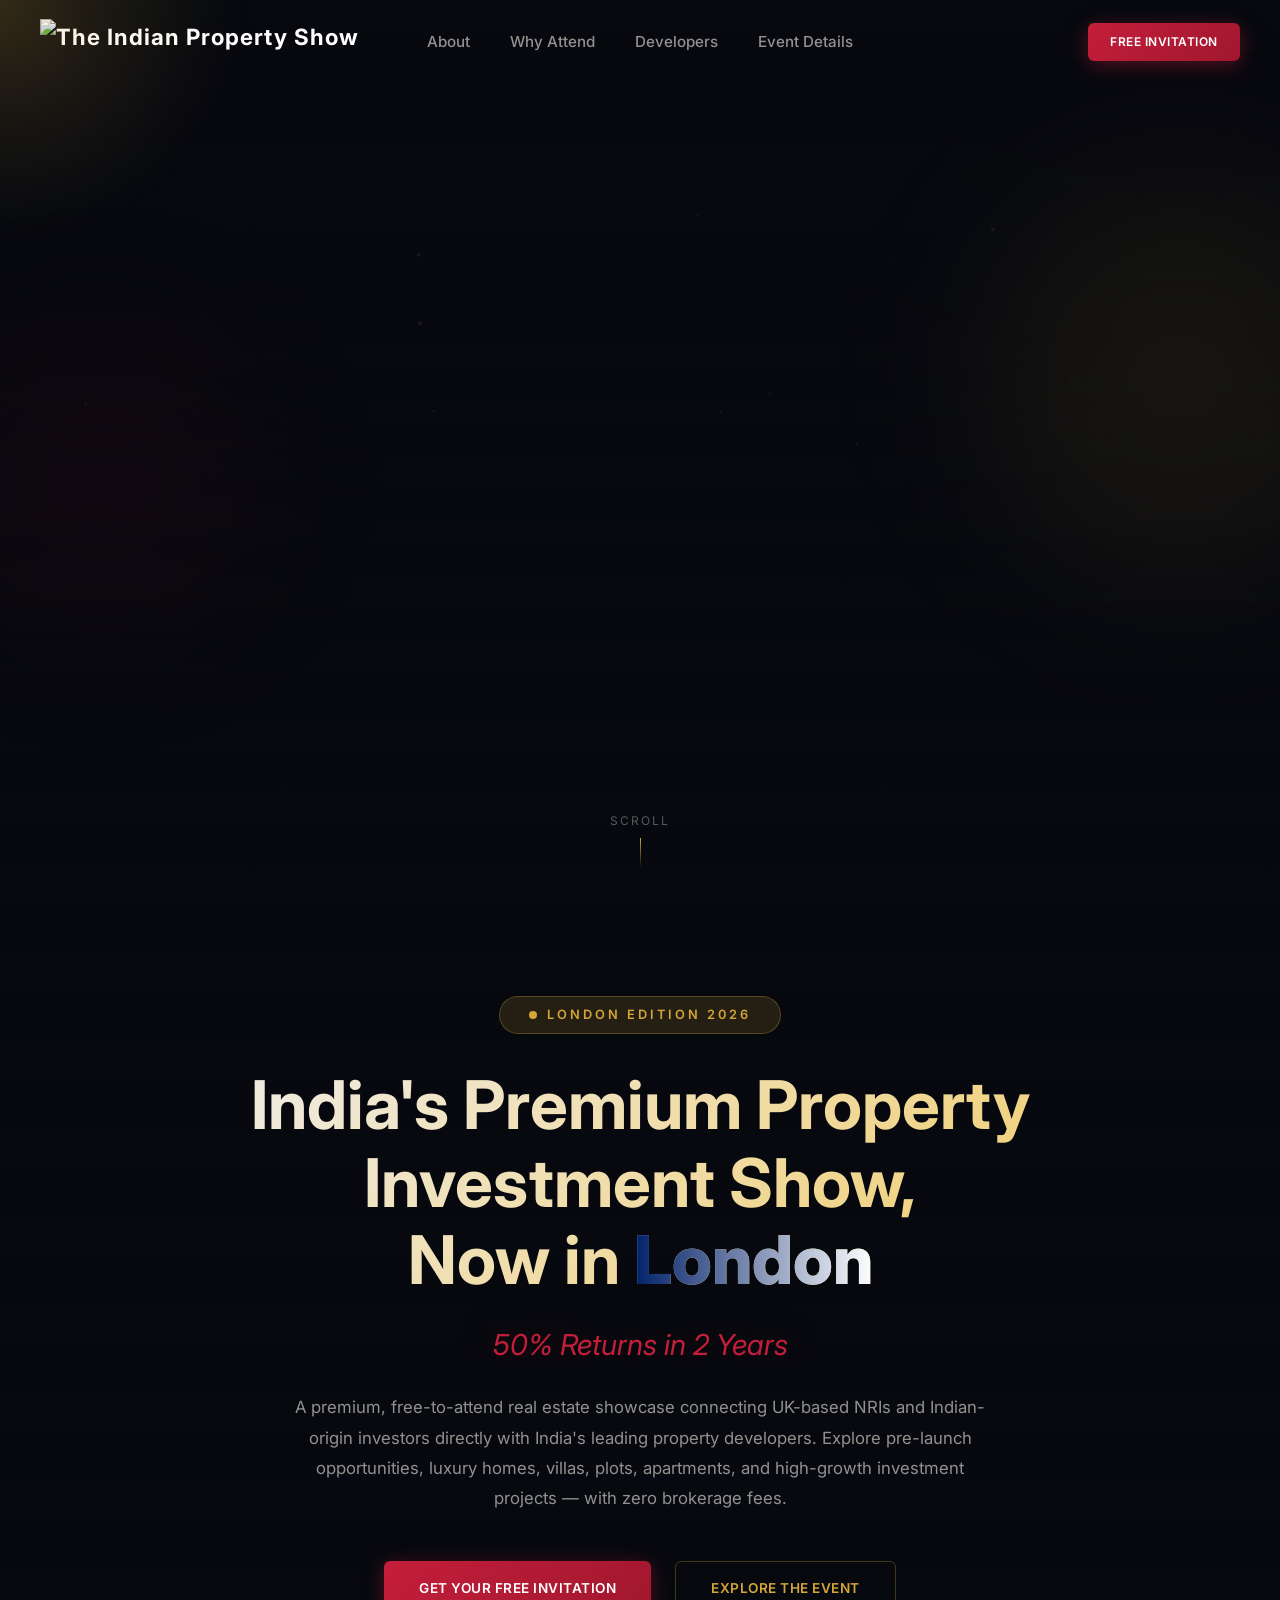
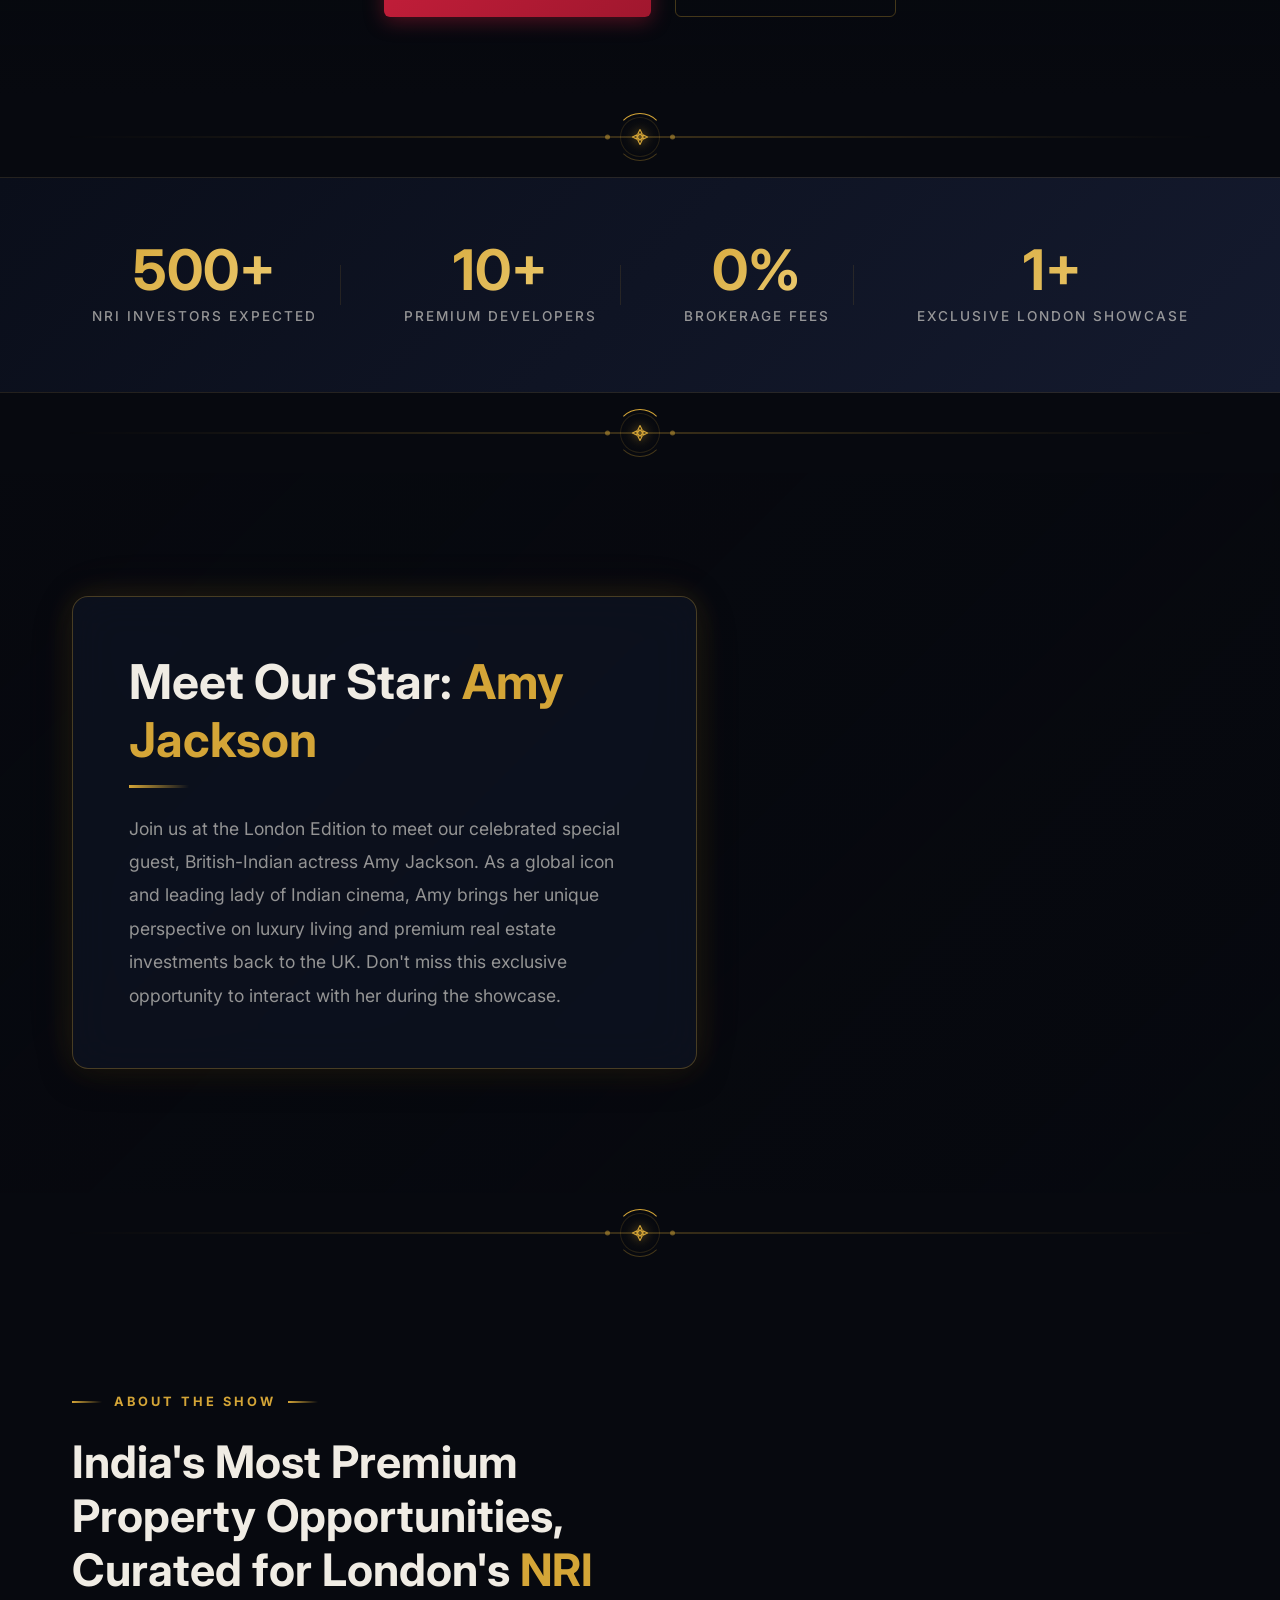
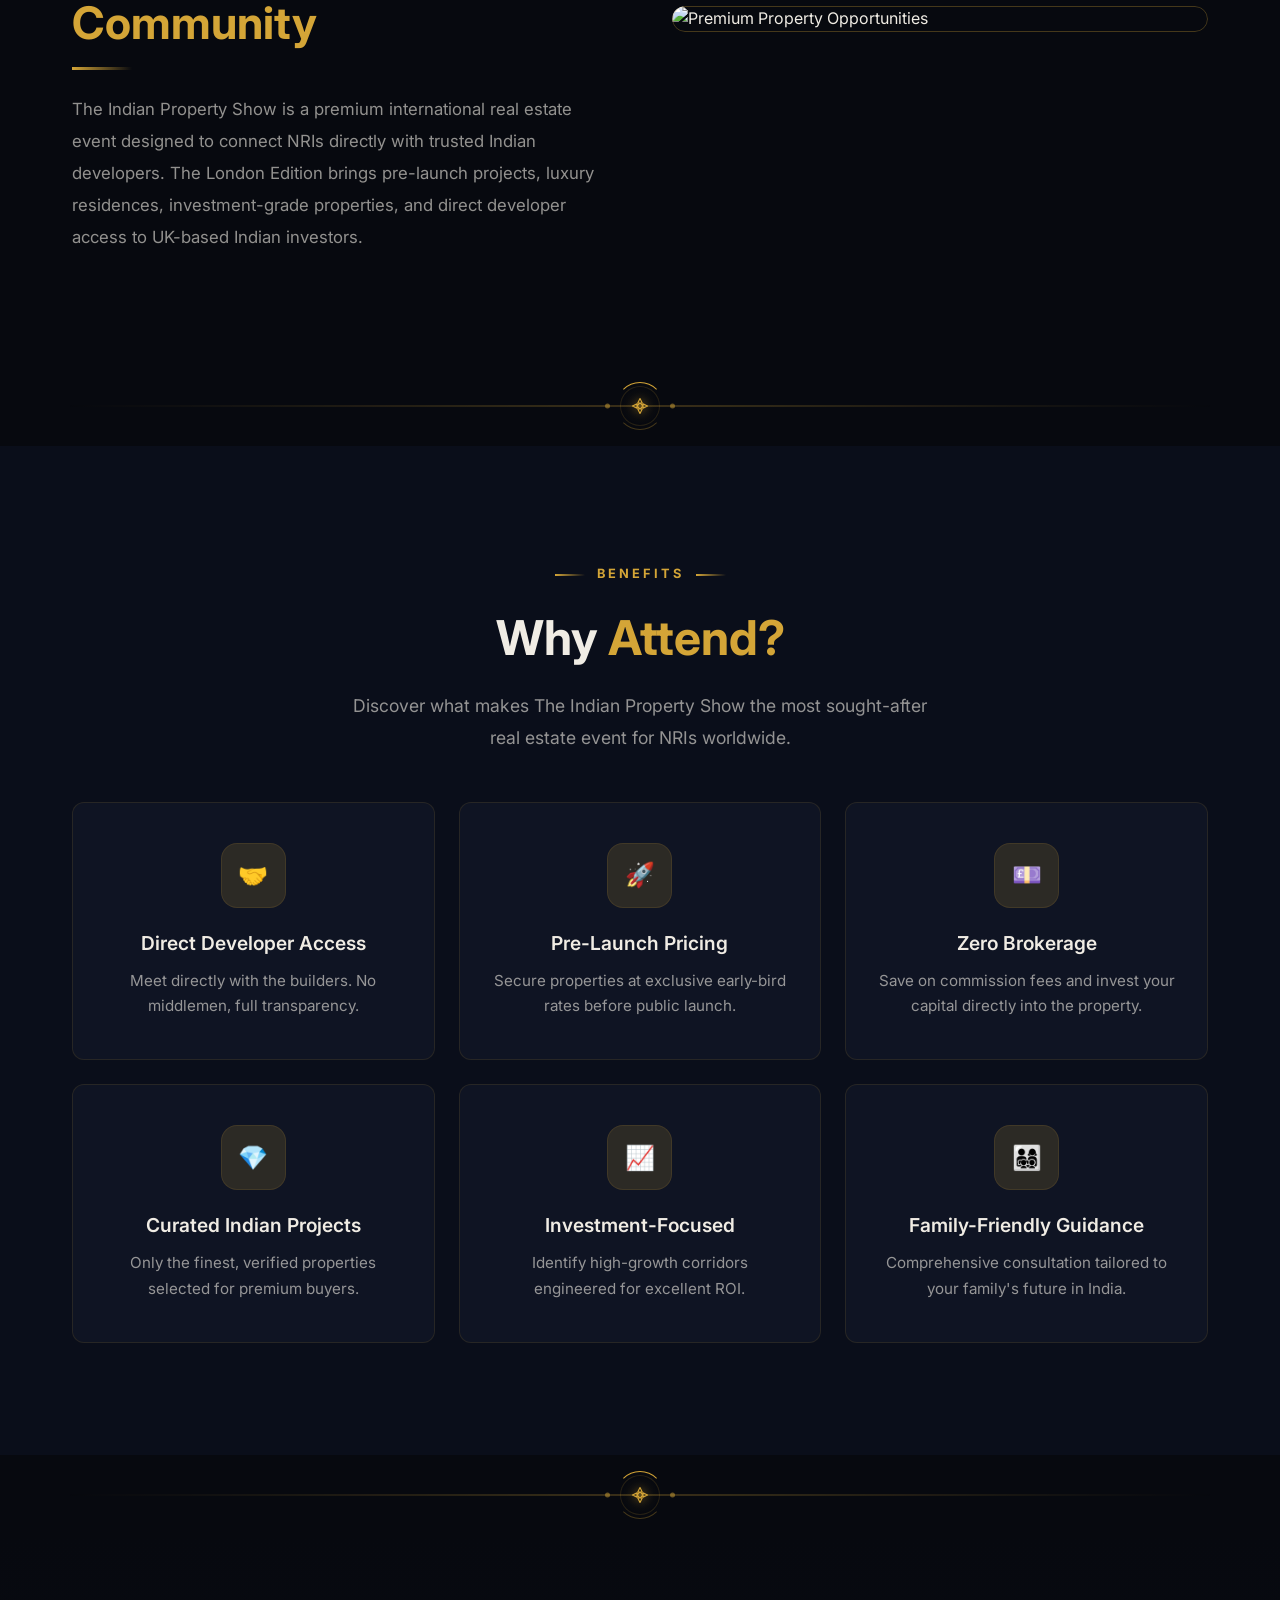
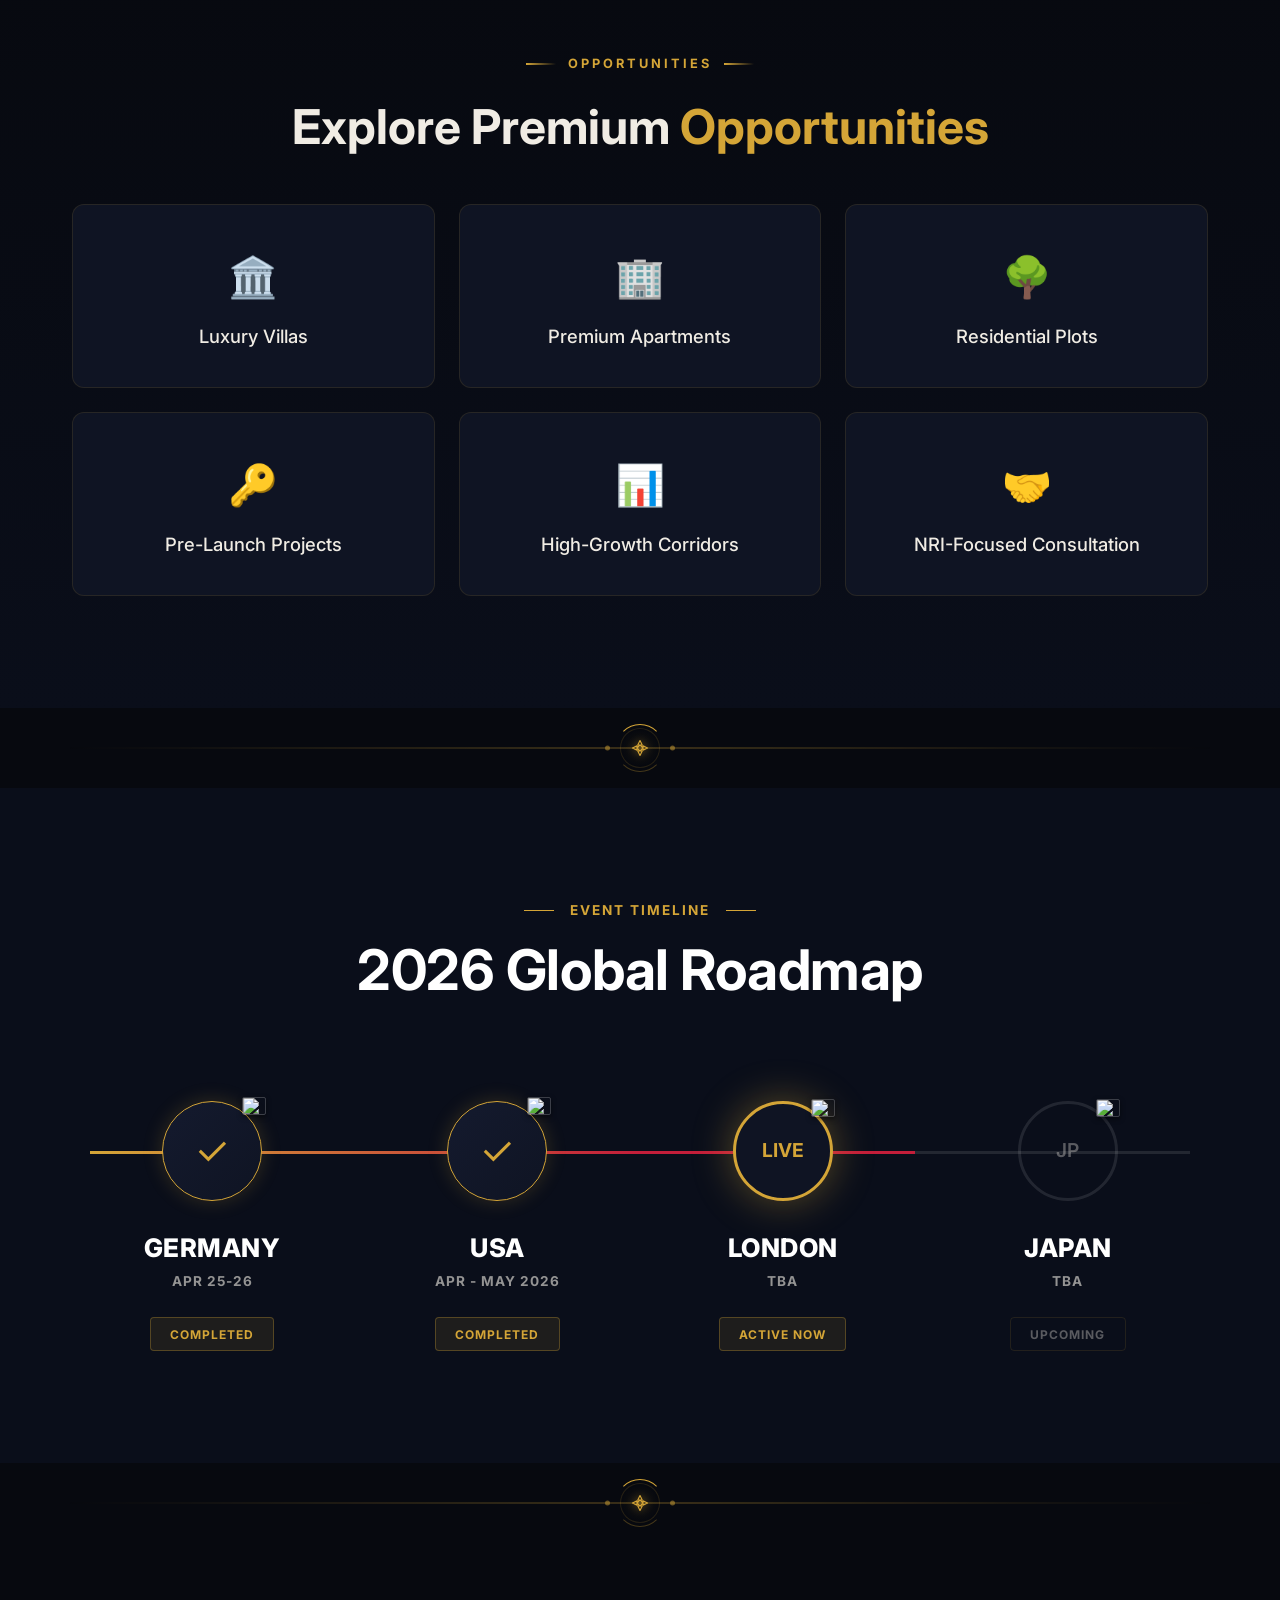
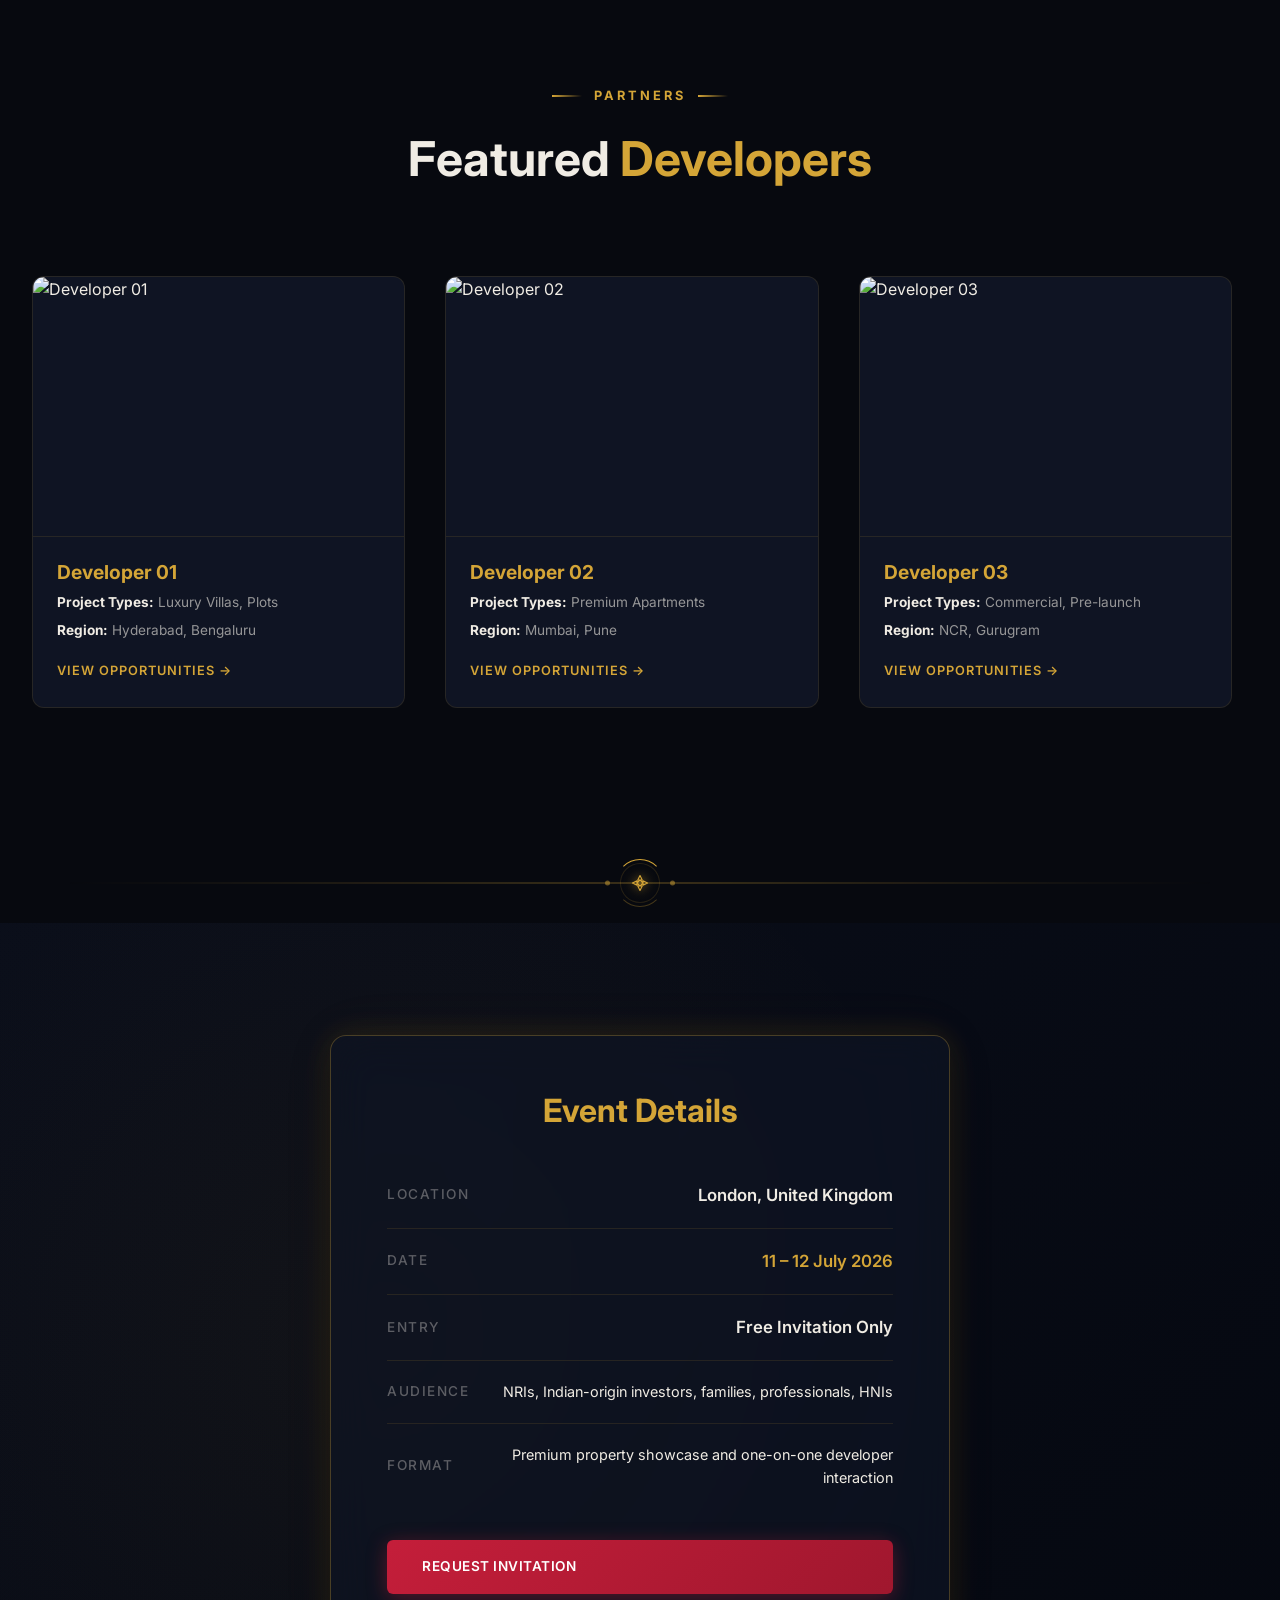
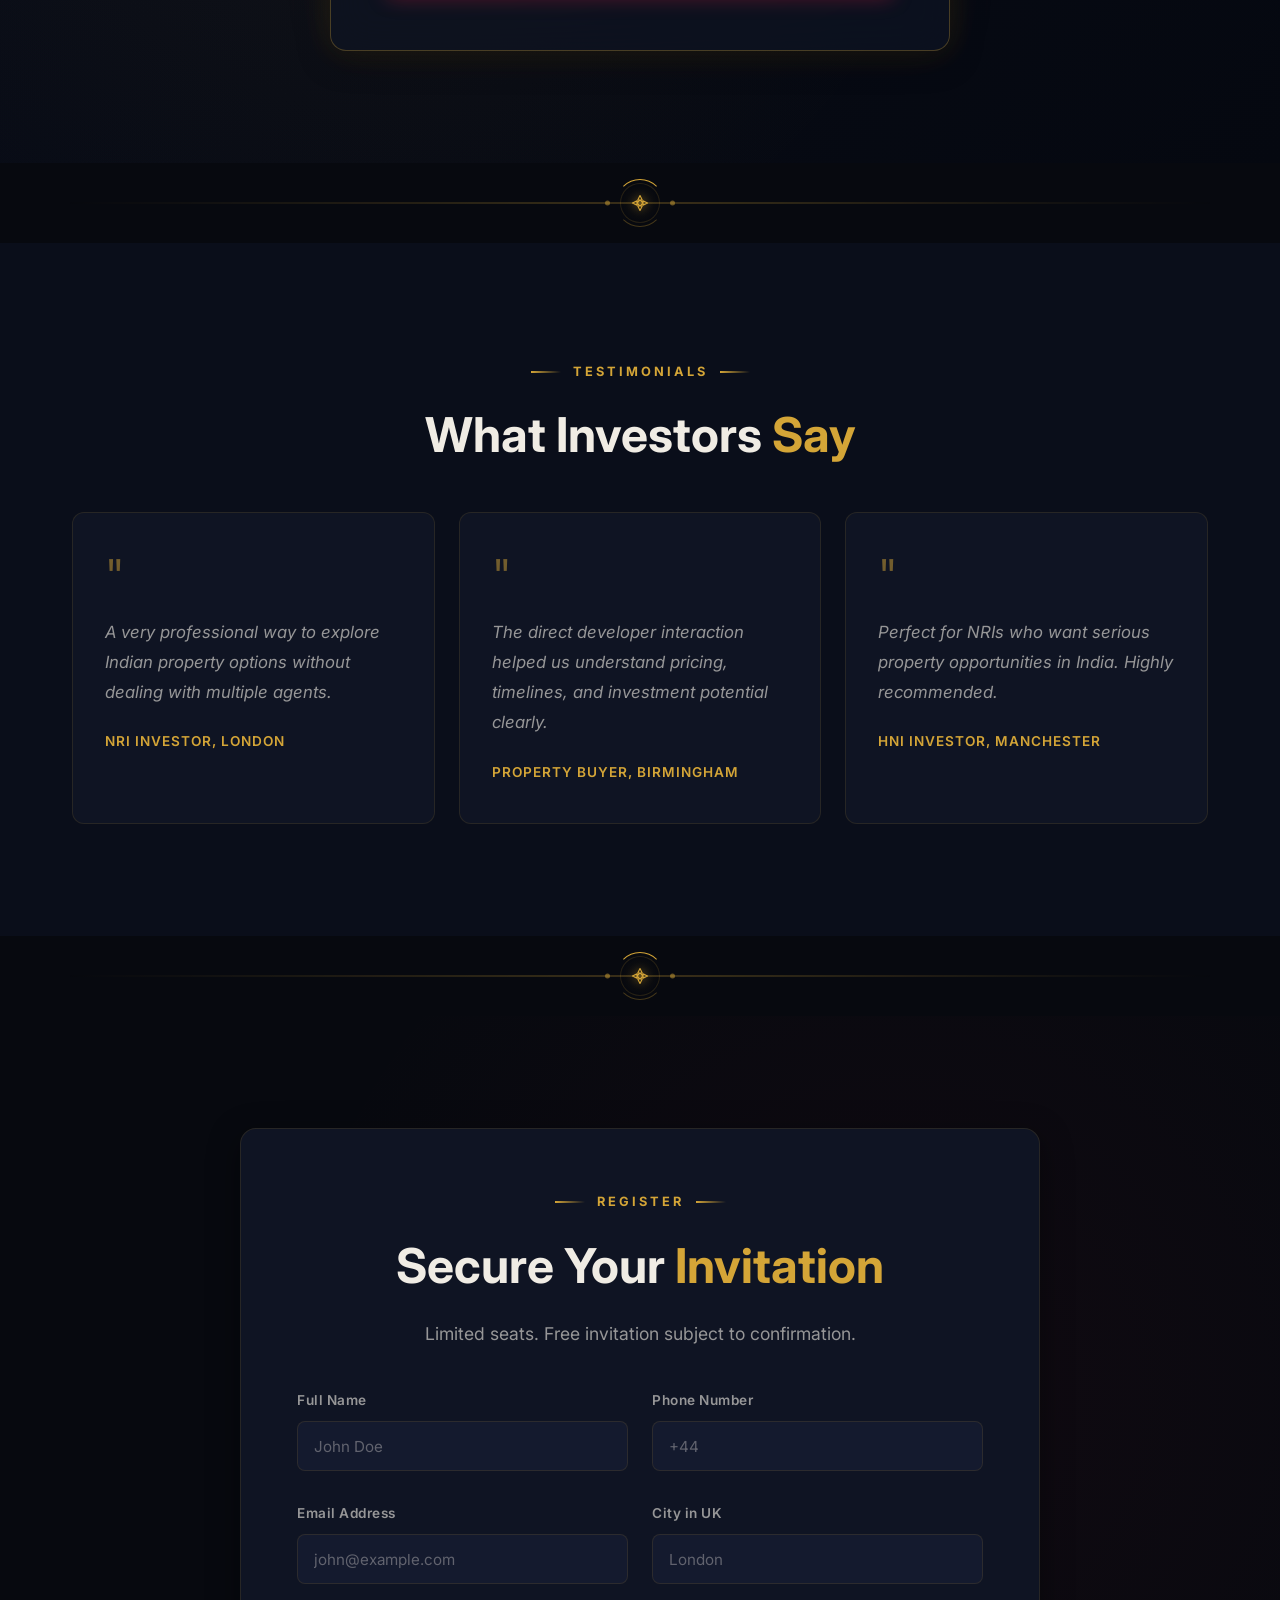
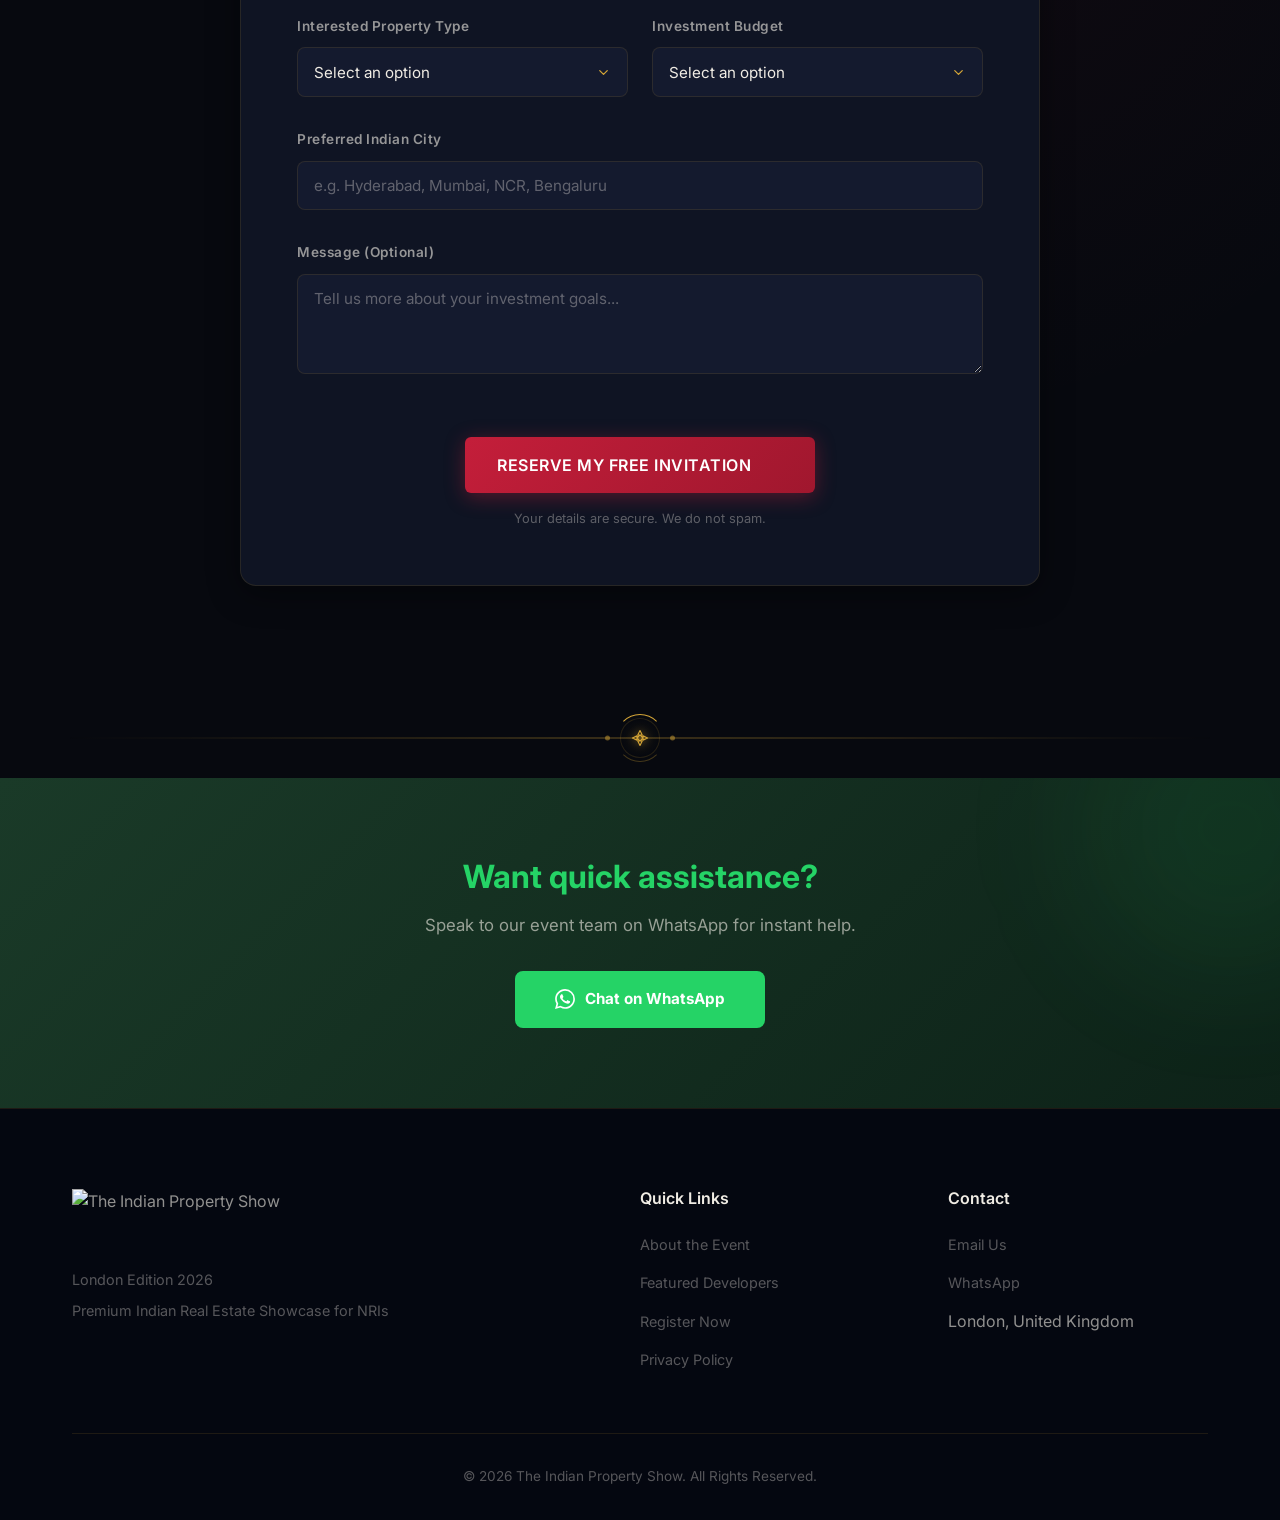
==== commit 3186c92d: "Add files via upload" ====
--- a/index1.html
+++ b/index1.html
@@ -1,3584 +1,3584 @@
-<!DOCTYPE html>
-<html lang="en">
-
-<head>
-  <meta charset="UTF-8">
-  <meta name="viewport" content="width=device-width, initial-scale=1.0">
-  <title>The Indian Property Show — London Edition 2026</title>
-  <meta name="description"
-    content="Premium Indian real estate investment event in London. Explore luxury homes, villas, and high-growth investment projects tailored for NRIs.">
-  <!-- Google Fonts -->
-  <link rel="preconnect" href="https://fonts.googleapis.com">
-  <link rel="preconnect" href="https://fonts.gstatic.com" crossorigin>
-  <link href="https://fonts.googleapis.com/css2?family=Inter:wght@300;400;500;600;700;800&display=swap"
-    rel="stylesheet">
-  <style>
-    /* ============================================
-   PREMIUM DARK THEME — THE INDIAN PROPERTY SHOW
-   Color Palette matched to hero nightscape image:
-   Deep navy, warm gold, amber glows, rich blacks
-   ============================================ */
-
-    :root {
-      /* Core Dark Palette */
-      --color-bg-deep: #07090f;
-      --color-bg-primary: #0a0e1a;
-      --color-bg-card: #0f1423;
-      --color-bg-elevated: #141a2e;
-      --color-bg-glass: rgba(15, 20, 35, 0.7);
-
-      /* Accent Colors */
-      --color-gold: #D4A537;
-      --color-gold-light: #f0d078;
-      --color-gold-dim: rgba(212, 165, 55, 0.15);
-      --color-amber: #e8923a;
-      --color-red: #C41E3A;
-      --color-red-glow: rgba(196, 30, 58, 0.4);
-      --color-blue-accent: #1e3a6a;
-
-      /* Text */
-      --color-text-primary: #f0ece4;
-      --color-text-secondary: rgba(240, 236, 228, 0.6);
-      --color-text-muted: rgba(240, 236, 228, 0.35);
-
-      /* Borders */
-      --border-subtle: rgba(212, 165, 55, 0.12);
-      --border-glow: rgba(212, 165, 55, 0.3);
-
-      /* Typography */
-      --font-heading: 'Inter', sans-serif;
-      --font-body: 'Inter', sans-serif;
-
-      /* Motion */
-      --ease-premium: cubic-bezier(0.25, 0.8, 0.25, 1);
-      --ease-bounce: cubic-bezier(0.34, 1.56, 0.64, 1);
-      --transition-smooth: 0.4s var(--ease-premium);
-      --transition-fast: 0.25s var(--ease-premium);
-
-      /* Shadows */
-      --shadow-glow-gold: 0 0 30px rgba(212, 165, 55, 0.15), 0 0 60px rgba(212, 165, 55, 0.05);
-      --shadow-glow-red: 0 0 30px rgba(196, 30, 58, 0.2);
-      --shadow-card: 0 8px 32px rgba(0, 0, 0, 0.4);
-      --shadow-card-hover: 0 16px 48px rgba(0, 0, 0, 0.5), 0 0 30px rgba(212, 165, 55, 0.08);
-    }
-
-    /* ====== RESET & BASE ====== */
-    *,
-    *::before,
-    *::after {
-      margin: 0;
-      padding: 0;
-      box-sizing: border-box;
-    }
-
-    html {
-      scroll-behavior: smooth;
-      scrollbar-width: thin;
-      scrollbar-color: var(--color-gold) var(--color-bg-deep);
-    }
-
-    html::-webkit-scrollbar {
-      width: 8px;
-    }
-
-    html::-webkit-scrollbar-track {
-      background: var(--color-bg-deep);
-    }
-
-    html::-webkit-scrollbar-thumb {
-      background: var(--color-gold);
-      border-radius: 4px;
-    }
-
-    body {
-      font-family: var(--font-body);
-      color: var(--color-text-primary);
-      background-color: var(--color-bg-deep);
-      line-height: 1.6;
-      /* Removed overflow-x: hidden as it breaks position: sticky */
-      -webkit-font-smoothing: antialiased;
-    }
-
-    /* Prevent horizontal scroll globally without breaking sticky */
-    html,
-    body {
-      overflow-x: clip;
-    }
-
-    h1,
-    h2,
-    h3,
-    h4,
-    h5,
-    h6 {
-      font-family: var(--font-heading);
-      font-weight: 700;
-      line-height: 1.2;
-    }
-
-    a {
-      text-decoration: none;
-      color: inherit;
-    }
-
-    img {
-      max-width: 100%;
-      display: block;
-    }
-
-    .container {
-      max-width: 1200px;
-      margin: 0 auto;
-      padding: 0 2rem;
-    }
-
-    /* ====== GLOBAL SECTION STYLES ====== */
-    section {
-      padding: 7rem 0;
-      position: relative;
-      overflow: hidden;
-    }
-
-    .section-tag {
-      display: inline-flex;
-      align-items: center;
-      gap: 0.75rem;
-      font-size: 0.8rem;
-      font-weight: 700;
-      color: var(--color-gold);
-      letter-spacing: 3px;
-      text-transform: uppercase;
-      margin-bottom: 1.5rem;
-    }
-
-    .section-tag .line {
-      width: 30px;
-      height: 2px;
-      background: linear-gradient(90deg, var(--color-gold), transparent);
-    }
-
-    .section-heading {
-      font-size: 3rem;
-      color: var(--color-text-primary);
-      margin-bottom: 1.5rem;
-      position: relative;
-    }
-
-    .section-heading .gold {
-      color: var(--color-gold);
-    }
-
-    .section-subtext {
-      font-size: 1.1rem;
-      color: var(--color-text-secondary);
-      max-width: 600px;
-      line-height: 1.8;
-    }
-
-    .text-center {
-      text-align: center;
-    }
-
-    .text-center .section-subtext {
-      margin-left: auto;
-      margin-right: auto;
-    }
-
-    /* ====== BUTTONS ====== */
-    .btn {
-      display: inline-flex;
-      align-items: center;
-      gap: 0.5rem;
-      padding: 1rem 2.2rem;
-      font-weight: 600;
-      border-radius: 6px;
-      transition: all 0.4s var(--ease-premium);
-      cursor: pointer;
-      border: none;
-      font-family: var(--font-body);
-      letter-spacing: 0.5px;
-      text-transform: uppercase;
-      font-size: 0.85rem;
-      position: relative;
-      overflow: hidden;
-    }
-
-    .btn::before {
-      content: '';
-      position: absolute;
-      top: 0;
-      left: -100%;
-      width: 100%;
-      height: 100%;
-      background: linear-gradient(90deg, transparent, rgba(255, 255, 255, 0.15), transparent);
-      transition: left 0.6s ease;
-    }
-
-    .btn:hover::before {
-      left: 100%;
-    }
-
-    .btn-primary {
-      background: linear-gradient(135deg, var(--color-red) 0%, #a0172e 100%);
-      color: white;
-      box-shadow: 0 4px 20px var(--color-red-glow);
-    }
-
-    .btn-primary:hover {
-      transform: translateY(-3px) scale(1.02);
-      box-shadow: 0 8px 30px var(--color-red-glow), 0 0 40px rgba(196, 30, 58, 0.15);
-    }
-
-    .btn-secondary {
-      background: transparent;
-      color: var(--color-gold);
-      border: 1px solid var(--border-glow);
-    }
-
-    .btn-secondary:hover {
-      background: var(--color-gold-dim);
-      border-color: var(--color-gold);
-      transform: translateY(-3px);
-      box-shadow: var(--shadow-glow-gold);
-    }
-
-    /* ====== PARTICLE CANVAS ====== */
-    #particles-canvas {
-      position: fixed;
-      top: 0;
-      left: 0;
-      width: 100%;
-      height: 100%;
-      pointer-events: none;
-      z-index: 0;
-      opacity: 0.4;
-    }
-
-    /* ====== NAVIGATION ====== */
-    .navbar {
-      position: fixed;
-      top: 0;
-      left: 0;
-      width: 100%;
-      padding: 1.2rem 2.5rem;
-      display: flex;
-      justify-content: space-between;
-      align-items: center;
-      z-index: 1000;
-      transition: all 0.5s var(--ease-premium);
-      background: transparent;
-    }
-
-    .navbar.scrolled {
-      background: rgba(7, 9, 15, 0.92);
-      backdrop-filter: blur(20px) saturate(1.5);
-      padding: 0.8rem 2.5rem;
-      border-bottom: 1px solid var(--border-subtle);
-      box-shadow: 0 4px 30px rgba(0, 0, 0, 0.3);
-    }
-
-    .nav-logo {
-      font-family: var(--font-heading);
-      font-size: 1.4rem;
-      color: white;
-      text-decoration: none;
-      font-weight: 700;
-      letter-spacing: 1px;
-      transition: var(--transition-smooth);
-    }
-
-    .nav-logo span {
-      color: var(--color-gold);
-    }
-
-    .nav-logo:hover {
-      opacity: 0.85;
-    }
-
-    .nav-links {
-      display: flex;
-      list-style: none;
-      gap: 2.5rem;
-      align-items: center;
-      position: absolute;
-      left: 50%;
-      transform: translateX(-50%);
-    }
-
-    .nav-links a {
-      color: var(--color-text-secondary);
-      text-decoration: none;
-      font-size: 0.95rem;
-      font-weight: 500;
-      transition: var(--transition-smooth);
-      position: relative;
-      padding-bottom: 4px;
-    }
-
-    .nav-links a::after {
-      content: '';
-      position: absolute;
-      bottom: 0;
-      left: 0;
-      width: 0;
-      height: 2px;
-      background: var(--color-gold);
-      transition: width 0.3s var(--ease-premium);
-    }
-
-    .nav-links a:hover {
-      color: var(--color-gold);
-    }
-
-    .nav-links a:hover::after {
-      width: 100%;
-    }
-
-    .nav-right {
-      display: flex;
-      gap: 1rem;
-      align-items: center;
-    }
-
-    .nav-cta {
-      padding: 0.6rem 1.4rem !important;
-      font-size: 0.75rem !important;
-    }
-
-    .mobile-menu-btn {
-      display: none;
-      background: none;
-      border: none;
-      color: white;
-      font-size: 1.5rem;
-      cursor: pointer;
-      transition: var(--transition-smooth);
-    }
-
-    .mobile-menu-btn:hover {
-      color: var(--color-gold);
-    }
-
-    /* ====== HERO SECTION ====== */
-    .hero {
-      height: 100vh;
-      min-height: 750px;
-      position: relative;
-      overflow: hidden;
-      display: flex;
-      align-items: flex-end;
-    }
-
-    .hero-bg {
-      position: absolute;
-      top: 0;
-      left: 0;
-      width: 100%;
-      height: 100%;
-      z-index: 1;
-    }
-
-    .hero-bg img {
-      width: 100%;
-      height: 100%;
-      object-fit: cover;
-      object-position: center;
-    }
-
-    .hero-bg::after {
-      content: '';
-      position: absolute;
-      top: 0;
-      left: 0;
-      width: 100%;
-      height: 100%;
-      background: linear-gradient(to bottom,
-          rgba(7, 9, 15, 0.3) 0%,
-          rgba(7, 9, 15, 0.1) 40%,
-          rgba(7, 9, 15, 0.6) 70%,
-          rgba(7, 9, 15, 1) 100%);
-    }
-
-    /* Animated glow orbs in hero */
-    .hero-orb {
-      position: absolute;
-      border-radius: 50%;
-      filter: blur(80px);
-      z-index: 2;
-      animation: orbFloat 8s ease-in-out infinite;
-      pointer-events: none;
-    }
-
-    .hero-orb-1 {
-      width: 400px;
-      height: 400px;
-      background: rgba(212, 165, 55, 0.08);
-      top: 20%;
-      right: -100px;
-      animation-delay: 0s;
-    }
-
-    .hero-orb-2 {
-      width: 300px;
-      height: 300px;
-      background: rgba(196, 30, 58, 0.06);
-      bottom: 30%;
-      left: -50px;
-      animation-delay: -4s;
-    }
-
-    @keyframes orbFloat {
-
-      0%,
-      100% {
-        transform: translate(0, 0) scale(1);
-      }
-
-      25% {
-        transform: translate(30px, -20px) scale(1.05);
-      }
-
-      50% {
-        transform: translate(-20px, 15px) scale(0.95);
-      }
-
-      75% {
-        transform: translate(15px, 25px) scale(1.03);
-      }
-    }
-
-    /* ====== HERO INFO ====== */
-    .hero-info {
-      position: relative;
-      z-index: 10;
-      padding: 6rem 0 5rem;
-      background: linear-gradient(to bottom, transparent 0%, var(--color-bg-deep) 100%);
-    }
-
-    .hero-info .container {
-      text-align: center;
-      max-width: 900px;
-    }
-
-    .london-badge {
-      display: inline-flex;
-      align-items: center;
-      gap: 0.6rem;
-      background: var(--color-gold-dim);
-      border: 1px solid var(--border-glow);
-      color: var(--color-gold);
-      padding: 0.5rem 1.8rem;
-      border-radius: 50px;
-      font-size: 0.8rem;
-      letter-spacing: 3px;
-      text-transform: uppercase;
-      margin-bottom: 2rem;
-      font-weight: 600;
-      backdrop-filter: blur(10px);
-    }
-
-    .london-badge .pulse-dot {
-      width: 8px;
-      height: 8px;
-      background: var(--color-gold);
-      border-radius: 50%;
-      animation: pulseDot 2s ease-in-out infinite;
-    }
-
-    @keyframes pulseDot {
-
-      0%,
-      100% {
-        opacity: 1;
-        transform: scale(1);
-      }
-
-      50% {
-        opacity: 0.4;
-        transform: scale(0.8);
-      }
-    }
-
-    .hero-info h1 {
-      font-size: 4.2rem;
-      margin-bottom: 1.5rem;
-      line-height: 1.15;
-      background: linear-gradient(135deg, var(--color-text-primary) 0%, var(--color-gold-light) 50%, var(--color-text-primary) 100%);
-      background-size: 200% auto;
-      -webkit-background-clip: text;
-      -webkit-text-fill-color: transparent;
-      background-clip: text;
-      animation: shimmerText 4s ease-in-out infinite;
-    }
-
-    .london-flag-text {
-      background: linear-gradient(90deg, #012169 0%, #FFFFFF 50%, #C8102E 100%, #012169 150%);
-      background-size: 200% auto;
-      -webkit-background-clip: text;
-      -webkit-text-fill-color: transparent;
-      background-clip: text;
-      animation: shimmerText 4s linear infinite;
-      display: inline-block;
-      font-weight: 800;
-    }
-
-    @keyframes shimmerText {
-      0% {
-        background-position: 0% center;
-      }
-
-      50% {
-        background-position: 100% center;
-      }
-
-      100% {
-        background-position: 0% center;
-      }
-    }
-
-    .hero-highlight {
-      font-size: 1.8rem;
-      color: var(--color-red);
-      font-family: var(--font-heading);
-      margin-bottom: 1.5rem;
-      font-style: italic;
-      text-shadow: 0 0 40px var(--color-red-glow);
-    }
-
-    .hero-info>.container>p {
-      font-size: 1.05rem;
-      color: var(--color-text-secondary);
-      margin-bottom: 3rem;
-      max-width: 700px;
-      margin-left: auto;
-      margin-right: auto;
-      line-height: 1.8;
-    }
-
-    .hero-ctas {
-      display: flex;
-      gap: 1.5rem;
-      justify-content: center;
-      flex-wrap: wrap;
-    }
-
-    /* Scroll indicator */
-    .scroll-indicator {
-      position: absolute;
-      bottom: 2rem;
-      left: 50%;
-      transform: translateX(-50%);
-      z-index: 10;
-      display: flex;
-      flex-direction: column;
-      align-items: center;
-      gap: 0.5rem;
-      color: var(--color-text-muted);
-      font-size: 0.75rem;
-      letter-spacing: 2px;
-      text-transform: uppercase;
-      animation: scrollBounce 2s ease-in-out infinite;
-    }
-
-    .scroll-indicator .scroll-line {
-      width: 1px;
-      height: 30px;
-      background: linear-gradient(to bottom, var(--color-gold), transparent);
-      animation: scrollPulse 2s ease-in-out infinite;
-    }
-
-    @keyframes scrollBounce {
-
-      0%,
-      100% {
-        transform: translateX(-50%) translateY(0);
-      }
-
-      50% {
-        transform: translateX(-50%) translateY(8px);
-      }
-    }
-
-    @keyframes scrollPulse {
-
-      0%,
-      100% {
-        opacity: 1;
-      }
-
-      50% {
-        opacity: 0.3;
-      }
-    }
-
-    /* ====== TRUST STRIP ====== */
-    .trust-strip {
-      background: linear-gradient(135deg, var(--color-bg-primary) 0%, var(--color-bg-elevated) 100%);
-      padding: 4rem 0;
-      border-top: 1px solid var(--border-subtle);
-      border-bottom: 1px solid var(--border-subtle);
-      position: relative;
-      z-index: 2;
-    }
-
-    .trust-grid {
-      display: flex;
-      justify-content: space-around;
-      align-items: center;
-      flex-wrap: wrap;
-      gap: 3rem;
-    }
-
-    .trust-item {
-      text-align: center;
-      position: relative;
-    }
-
-    .trust-item::after {
-      content: '';
-      position: absolute;
-      right: -1.5rem;
-      top: 50%;
-      transform: translateY(-50%);
-      width: 1px;
-      height: 40px;
-      background: var(--border-subtle);
-    }
-
-    .trust-item:last-child::after {
-      display: none;
-    }
-
-    .trust-number {
-      font-family: var(--font-heading);
-      font-size: 3.5rem;
-      font-weight: 700;
-      line-height: 1;
-      margin-bottom: 0.5rem;
-      background: linear-gradient(135deg, var(--color-gold), var(--color-gold-light));
-      -webkit-background-clip: text;
-      -webkit-text-fill-color: transparent;
-      background-clip: text;
-    }
-
-    .trust-label {
-      font-size: 0.85rem;
-      font-weight: 500;
-      text-transform: uppercase;
-      letter-spacing: 2px;
-      color: var(--color-text-secondary);
-    }
-
-    /* ====== HEROES / AMY JACKSON SECTION ====== */
-    .heroes-section {
-      min-height: 80vh;
-      background-image: url('https://res.cloudinary.com/dozcviag7/image/upload/v1781103186/IMG_20260608_204629_ilooye.png');
-      background-size: cover;
-      background-position: center right;
-      background-attachment: fixed;
-      position: relative;
-      display: flex;
-      align-items: center;
-      overflow: hidden;
-    }
-
-    .heroes-section::before {
-      content: '';
-      position: absolute;
-      top: 0;
-      left: 0;
-      right: 0;
-      bottom: 0;
-      background: linear-gradient(135deg, rgba(7, 9, 15, 0.85) 0%, rgba(7, 9, 15, 0.4) 100%);
-      z-index: 1;
-    }
-
-    .glassy-overlay {
-      position: absolute;
-      top: 0;
-      left: 0;
-      right: 0;
-      bottom: 0;
-      background-color: rgba(0, 0, 0, 0);
-      backdrop-filter: blur(0px);
-      transition: all 0.4s ease;
-      z-index: 1;
-      pointer-events: none;
-    }
-
-    .heroine-wrapper {
-      position: absolute;
-      bottom: -2rem;
-      right: -5rem;
-      height: 105%;
-      width: auto;
-      z-index: 3;
-      pointer-events: none;
-      filter: drop-shadow(0 0 15px rgba(212, 175, 55, 0.8)) drop-shadow(0 0 30px rgba(212, 175, 55, 0.4));
-    }
-
-    .heroine-cutout-overlay {
-      height: 100%;
-      width: auto;
-      clip-path: inset(2% 5% 2% 45%);
-      pointer-events: auto;
-      transition: transform 0.4s var(--ease-premium);
-      cursor: pointer;
-      display: block;
-    }
-
-    .heroine-cutout-overlay:hover {
-      transform: scale(1.05);
-    }
-
-    .heroes-section:has(.heroine-cutout-overlay:hover) .glassy-overlay {
-      background-color: rgba(0, 0, 0, 0.2);
-      backdrop-filter: blur(10px);
-    }
-
-    .heroes-section .container {
-      position: relative;
-      z-index: 2;
-      width: 100%;
-    }
-
-    .hero-content-box {
-      max-width: 55%;
-      background: var(--color-bg-glass);
-      padding: 3.5rem;
-      border-radius: 16px;
-      backdrop-filter: blur(20px) saturate(1.4);
-      border: 1px solid var(--border-glow);
-      box-shadow: var(--shadow-card), var(--shadow-glow-gold);
-    }
-
-    .hero-content-box h2 {
-      font-size: 3rem;
-      color: var(--color-text-primary);
-      margin-bottom: 1.5rem;
-    }
-
-    .hero-content-box h2 .gold {
-      color: var(--color-gold);
-    }
-
-    .hero-content-box h2::after {
-      content: '';
-      display: block;
-      width: 60px;
-      height: 3px;
-      background: linear-gradient(90deg, var(--color-gold), transparent);
-      margin-top: 1rem;
-    }
-
-    .hero-content-box p {
-      font-size: 1.1rem;
-      color: var(--color-text-secondary);
-      line-height: 1.9;
-    }
-
-    /* ====== ABOUT SECTION ====== */
-    .about-section {
-      background: var(--color-bg-deep);
-    }
-
-    .about-wrapper {
-      display: flex;
-      align-items: center;
-      gap: 4rem;
-    }
-
-    .about-content {
-      flex: 1;
-    }
-
-    .about-content h2 {
-      font-size: 2.8rem;
-      color: var(--color-text-primary);
-      margin-bottom: 1.5rem;
-    }
-
-    .about-content h2::after {
-      content: '';
-      display: block;
-      width: 60px;
-      height: 3px;
-      background: linear-gradient(90deg, var(--color-gold), transparent);
-      margin: 1rem 0 0 0;
-    }
-
-    .about-content p {
-      font-size: 1.05rem;
-      color: var(--color-text-secondary);
-      line-height: 1.9;
-    }
-
-    .about-image {
-      flex: 1;
-      position: relative;
-      border-radius: 16px;
-      overflow: hidden;
-    }
-
-    .about-image img {
-      width: 100%;
-      height: auto;
-      border-radius: 16px;
-      transition: transform 0.6s var(--ease-premium);
-    }
-
-    .about-image:hover img {
-      transform: scale(1.03);
-    }
-
-    .about-image::before {
-      content: '';
-      position: absolute;
-      inset: 0;
-      border-radius: 16px;
-      border: 1px solid var(--border-glow);
-      z-index: 2;
-      pointer-events: none;
-    }
-
-    .about-image::after {
-      content: '';
-      position: absolute;
-      inset: -2px;
-      border-radius: 18px;
-      background: linear-gradient(135deg, var(--color-gold-dim), transparent, var(--color-gold-dim));
-      z-index: -1;
-      opacity: 0;
-      transition: opacity 0.4s ease;
-    }
-
-    .about-image:hover::after {
-      opacity: 1;
-    }
-
-    /* ====== WHY ATTEND SECTION ====== */
-    .why-attend {
-      background: var(--color-bg-primary);
-    }
-
-    .cards-grid {
-      display: grid;
-      grid-template-columns: repeat(3, 1fr);
-      gap: 1.5rem;
-      margin-top: 3rem;
-    }
-
-    .feature-card {
-      background: var(--color-bg-card);
-      padding: 2.5rem 2rem;
-      border-radius: 12px;
-      border: 1px solid var(--border-subtle);
-      transition: all 0.5s var(--ease-premium);
-      text-align: center;
-      position: relative;
-      overflow: hidden;
-    }
-
-    .feature-card::before {
-      content: '';
-      position: absolute;
-      top: 0;
-      left: 0;
-      width: 100%;
-      height: 3px;
-      background: linear-gradient(90deg, transparent, var(--color-gold), transparent);
-      opacity: 0;
-      transition: opacity 0.4s ease;
-    }
-
-    .feature-card:hover {
-      transform: translateY(-8px);
-      border-color: var(--border-glow);
-      box-shadow: var(--shadow-card-hover);
-    }
-
-    .feature-card:hover::before {
-      opacity: 1;
-    }
-
-    .feature-icon {
-      width: 65px;
-      height: 65px;
-      background: var(--color-gold-dim);
-      border: 1px solid var(--border-subtle);
-      border-radius: 16px;
-      display: flex;
-      align-items: center;
-      justify-content: center;
-      margin: 0 auto 1.5rem;
-      font-size: 1.5rem;
-      transition: all 0.4s var(--ease-premium);
-    }
-
-    .feature-card:hover .feature-icon {
-      background: var(--color-gold);
-      border-color: var(--color-gold);
-      transform: scale(1.1) rotate(5deg);
-      box-shadow: 0 0 25px rgba(212, 165, 55, 0.3);
-    }
-
-    .feature-card h3 {
-      font-size: 1.2rem;
-      margin-bottom: 0.8rem;
-      color: var(--color-text-primary);
-      font-family: var(--font-body);
-      font-weight: 600;
-    }
-
-    .feature-card p {
-      font-size: 0.95rem;
-      color: var(--color-text-secondary);
-      line-height: 1.7;
-    }
-
-    /* ====== PROPERTIES SECTION ====== */
-    .properties {
-      background: linear-gradient(180deg, var(--color-bg-deep) 0%, var(--color-bg-primary) 100%);
-    }
-
-    .category-list {
-      display: grid;
-      grid-template-columns: repeat(3, 1fr);
-      gap: 1.5rem;
-      margin-top: 3rem;
-    }
-
-    .category-item {
-      border: 1px solid var(--border-subtle);
-      padding: 2.5rem 2rem;
-      text-align: center;
-      border-radius: 12px;
-      transition: all 0.5s var(--ease-premium);
-      position: relative;
-      overflow: hidden;
-      cursor: pointer;
-      background: var(--color-bg-card);
-    }
-
-    .category-item .cat-icon {
-      font-size: 2.5rem;
-      margin-bottom: 1rem;
-      display: block;
-      transition: transform 0.4s var(--ease-bounce);
-    }
-
-    .category-item:hover .cat-icon {
-      transform: scale(1.2) translateY(-5px);
-    }
-
-    .category-item::before {
-      content: '';
-      position: absolute;
-      top: 0;
-      left: 0;
-      width: 100%;
-      height: 100%;
-      background: linear-gradient(135deg, transparent 40%, rgba(212, 165, 55, 0.08) 100%);
-      opacity: 0;
-      transition: opacity 0.4s ease;
-    }
-
-    .category-item:hover {
-      border-color: var(--color-gold);
-      transform: translateY(-5px);
-      box-shadow: var(--shadow-glow-gold);
-    }
-
-    .category-item:hover::before {
-      opacity: 1;
-    }
-
-    .category-item h3 {
-      font-size: 1.15rem;
-      font-family: var(--font-body);
-      font-weight: 500;
-      position: relative;
-      z-index: 2;
-      color: var(--color-text-primary);
-    }
-
-    /* ====== ROADMAP SECTION (REDESIGN) ====== */
-    .roadmap-section {
-      background-color: var(--color-bg-primary);
-      /* Revert to dark theme */
-      padding: 7rem 0;
-      font-family: var(--font-primary);
-    }
-
-    .roadmap-header {
-      text-align: center;
-      margin-bottom: 6rem;
-    }
-
-    .roadmap-event-tag {
-      display: flex;
-      align-items: center;
-      justify-content: center;
-      gap: 1rem;
-      font-size: 0.85rem;
-      font-weight: 700;
-      color: var(--color-gold);
-      /* Match theme gold */
-      letter-spacing: 2px;
-      margin-bottom: 1rem;
-    }
-
-    .roadmap-event-tag .line {
-      height: 1px;
-      width: 30px;
-      background-color: var(--color-gold);
-    }
-
-    .roadmap-title {
-      font-size: 3.5rem;
-      font-weight: 700;
-      color: #ffffff;
-      /* White text for dark theme */
-      margin: 0;
-      letter-spacing: -0.5px;
-    }
-
-    .roadmap-wrapper {
-      position: relative;
-      max-width: 1100px;
-      margin: 0 auto;
-      padding: 0 2rem;
-    }
-
-    .roadmap-track {
-      position: absolute;
-      top: 50px;
-      /* Center of the 100px circles */
-      left: 0;
-      right: 0;
-      height: 3px;
-      display: flex;
-      z-index: 1;
-    }
-
-    .bg-dark-blue {
-      background: linear-gradient(to right, var(--color-gold) 0%, var(--color-red) 100%);
-    }
-
-    .bg-red {
-      background-color: var(--color-red);
-    }
-
-    .bg-light-grey {
-      background-color: rgba(255, 255, 255, 0.1);
-    }
-
-    .roadmap-points-container {
-      position: relative;
-      z-index: 2;
-      display: flex;
-      justify-content: space-between;
-      align-items: flex-start;
-    }
-
-    .roadmap-item {
-      display: flex;
-      flex-direction: column;
-      align-items: center;
-      width: 180px;
-    }
-
-    .rm-circle {
-      width: 100px;
-      height: 100px;
-      border-radius: 50%;
-      display: flex;
-      align-items: center;
-      justify-content: center;
-      position: relative;
-      margin-bottom: 2rem;
-      background-color: var(--color-bg-card);
-      /* Dark theme circle */
-      border: 1px solid var(--border-subtle);
-      box-sizing: border-box;
-      transition: all 0.3s ease;
-      z-index: 5;
-    }
-
-    /* DAC Developers Exact Animation Effect */
-    .rm-circle::before {
-      content: "";
-      position: absolute;
-      top: 50%;
-      left: 50%;
-      width: 300px;
-      height: 300px;
-      margin-top: -150px;
-      margin-left: -150px;
-      background: url("https://dacdevelopers.com/wp-content/themes/Avada-Child-Theme/images/our-journy-bg.jpg") center center / 100% no-repeat;
-      animation: rotate 20s linear infinite;
-      /* Invert the image to make the rings white, increase contrast */
-      filter: invert(1) grayscale(1) contrast(5) brightness(0.8);
-      mix-blend-mode: screen;
-      opacity: 0.4;
-      z-index: -1;
-      pointer-events: none;
-      /* FADE OUT THE EDGES SO IT'S NOT A SQUARE BOX */
-      border-radius: 50%;
-      -webkit-mask-image: radial-gradient(circle, black 50%, transparent 70%);
-      mask-image: radial-gradient(circle, black 50%, transparent 70%);
-    }
-
-    @keyframes rotate {
-      0% { transform: rotate(0); }
-      100% { transform: rotate(360deg); }
-    }
-
-    .rm-flag {
-      position: absolute;
-      top: -5px;
-      right: -5px;
-      width: 24px;
-      height: 18px;
-      border-radius: 2px;
-      object-fit: cover;
-      box-shadow: 0 2px 5px rgba(0, 0, 0, 0.5);
-      border: 1px solid rgba(255, 255, 255, 0.2);
-    }
-
-    /* Completed (Germany) */
-    .rm-completed {
-      background: linear-gradient(135deg, var(--color-bg-elevated), var(--color-bg-card));
-      color: var(--color-gold);
-      border-color: var(--color-gold);
-      box-shadow: 0 0 20px rgba(212, 165, 55, 0.2);
-      font-size: 2.5rem;
-    }
-
-    /* Active (London) */
-    .rm-active {
-      border: 3px solid var(--color-gold);
-      color: var(--color-gold);
-      font-weight: 700;
-      font-size: 1.2rem;
-      box-shadow: 0 0 40px rgba(212, 165, 55, 0.4);
-      background-color: var(--color-bg-card);
-      animation: activeGoldGlow 2s ease-in-out infinite;
-    }
-
-    @keyframes activeGoldGlow {
-
-      0%,
-      100% {
-        box-shadow: 0 0 20px rgba(212, 165, 55, 0.2);
-      }
-
-      50% {
-        box-shadow: 0 0 40px rgba(212, 165, 55, 0.6);
-      }
-    }
-
-    /* Upcoming (London/Japan) */
-    .rm-upcoming {
-      border: 3px solid rgba(255, 255, 255, 0.1);
-      background-color: transparent;
-      color: var(--color-text-muted);
-      font-weight: 600;
-      font-size: 1.2rem;
-    }
-
-    .rm-content {
-      text-align: center;
-    }
-
-    .rm-country {
-      font-size: 1.6rem;
-      font-weight: 800;
-      color: #ffffff;
-      /* White text */
-      margin: 0 0 0.5rem 0;
-      letter-spacing: 0.5px;
-    }
-
-    .rm-date {
-      font-size: 0.85rem;
-      font-weight: 700;
-      color: var(--color-text-secondary);
-      /* Grey text */
-      margin: 0 0 1.5rem 0;
-      letter-spacing: 1px;
-    }
-
-    .rm-badge {
-      display: inline-block;
-      padding: 0.4rem 1.2rem;
-      font-size: 0.75rem;
-      font-weight: 700;
-      letter-spacing: 1px;
-      border-radius: 4px;
-    }
-
-    .rm-badge-completed {
-      background-color: rgba(212, 165, 55, 0.1);
-      color: var(--color-gold);
-      border: 1px solid rgba(212, 165, 55, 0.3);
-    }
-
-    .rm-badge-active {
-      background-color: rgba(212, 165, 55, 0.1);
-      color: var(--color-gold);
-      border: 1px solid rgba(212, 165, 55, 0.3);
-    }
-
-    .rm-badge-upcoming {
-      background-color: transparent;
-      color: var(--color-text-muted);
-      border: 1px solid var(--border-subtle);
-    }
-
-    /* ====== MOBILE RESPONSIVENESS FOR ROADMAP ====== */
-    @media (max-width: 768px) {
-      .roadmap-points-container {
-        flex-direction: column;
-        align-items: center;
-        gap: 4rem;
-      }
-
-      .roadmap-track {
-        flex-direction: column;
-        top: 0;
-        bottom: 0;
-        left: 50%;
-        width: 3px;
-        height: 100%;
-        transform: translateX(-50%);
-      }
-
-      .bg-dark-blue {
-        width: 100% !important;
-        height: 25%;
-      }
-
-      .bg-red {
-        width: 100% !important;
-        height: 25%;
-      }
-
-      .bg-light-grey {
-        width: 100% !important;
-        height: 50%;
-      }
-
-      .roadmap-title {
-        font-size: 2.5rem;
-      }
-
-      .roadmap-item {
-        background: var(--color-bg-primary);
-        /* Revert from white */
-        width: 100%;
-      }
-
-      .rm-circle {
-        z-index: 3;
-      }
-    }
-
-    /* ====== DEVELOPERS SECTION (HORIZONTAL SCROLL) ====== */
-    .developers {
-      background: var(--color-bg-deep);
-    }
-
-    .horizontal-scroll-section {
-      padding: 6rem 0 4rem;
-      position: relative;
-      z-index: 5;
-      min-height: 100vh;
-      display: flex;
-      flex-direction: column;
-      justify-content: center;
-    }
-
-    .horizontal-scroll-header {
-      padding: 0 2rem;
-      margin-bottom: 2rem;
-      width: 100%;
-    }
-
-    .horizontal-scroll-container {
-      width: 100%;
-      overflow: hidden;
-    }
-
-    .horizontal-scroll-track {
-      display: flex;
-      gap: 2.5rem;
-      width: max-content;
-      padding: 2rem 2rem 2rem 2rem;
-      will-change: transform;
-      transition: transform 0.1s ease-out;
-    }
-
-    /* Body locked state for horizontal scroll hijack */
-    body.scroll-locked {
-      overflow: hidden !important;
-    }
-
-    .dev-card {
-      background: var(--color-bg-card);
-      border: 1px solid var(--border-subtle);
-      border-radius: 12px;
-      overflow: hidden;
-      text-align: left;
-      transition: all 0.5s var(--ease-premium);
-      width: calc((100vw - 10rem) / 3);
-      /* Fits exactly 3 cards on screen */
-      flex-shrink: 0;
-      display: flex;
-      flex-direction: column;
-    }
-
-    .dev-card:hover {
-      transform: translateY(-8px);
-      border-color: var(--border-glow);
-      box-shadow: var(--shadow-card-hover);
-    }
-
-    .dev-logo-image {
-      width: 100%;
-      height: 260px;
-      object-fit: cover;
-      border-bottom: 1px solid var(--border-subtle);
-      transition: transform 0.5s ease;
-    }
-
-    .dev-card:hover .dev-logo-image {
-      transform: scale(1.05);
-    }
-
-    .dev-logo-wrapper {
-      overflow: hidden;
-      position: relative;
-      width: 100%;
-      height: 260px;
-    }
-
-    .dev-info {
-      padding: 1.5rem;
-    }
-
-    .dev-info p {
-      font-size: 0.85rem;
-      color: var(--color-text-secondary);
-      margin-bottom: 0.4rem;
-    }
-
-    .dev-info strong {
-      color: var(--color-text-primary);
-    }
-
-    .dev-info .dev-cta {
-      display: inline-flex;
-      align-items: center;
-      gap: 0.3rem;
-      margin-top: 0.8rem;
-      color: var(--color-gold);
-      font-weight: 600;
-      font-size: 0.8rem;
-      text-transform: uppercase;
-      letter-spacing: 1px;
-      transition: all 0.3s ease;
-    }
-
-    .dev-info .dev-cta:hover {
-      color: var(--color-gold-light);
-      gap: 0.6rem;
-    }
-
-    /* ====== EVENT DETAILS SECTION ====== */
-    .event-details {
-      background: linear-gradient(135deg, var(--color-bg-primary) 0%, #050810 100%);
-      position: relative;
-    }
-
-    .event-details::before {
-      content: '';
-      position: absolute;
-      top: 0;
-      left: 0;
-      right: 0;
-      bottom: 0;
-      background: radial-gradient(circle at 30% 50%, rgba(212, 165, 55, 0.05) 0%, transparent 60%);
-      pointer-events: none;
-    }
-
-    .invitation-card {
-      max-width: 620px;
-      margin: 0 auto;
-      background: var(--color-bg-glass);
-      border: 1px solid var(--border-glow);
-      padding: 3.5rem;
-      border-radius: 16px;
-      text-align: center;
-      backdrop-filter: blur(20px) saturate(1.4);
-      box-shadow: var(--shadow-card), var(--shadow-glow-gold);
-      position: relative;
-      z-index: 2;
-    }
-
-    .invitation-card h2 {
-      font-size: 2rem;
-      color: var(--color-gold);
-      margin-bottom: 2rem;
-    }
-
-    .detail-row {
-      display: flex;
-      justify-content: space-between;
-      align-items: center;
-      border-bottom: 1px solid var(--border-subtle);
-      padding: 1.2rem 0;
-      text-align: left;
-      transition: background 0.3s ease;
-    }
-
-    .detail-row:hover {
-      background: rgba(212, 165, 55, 0.03);
-      padding-left: 0.5rem;
-      padding-right: 0.5rem;
-    }
-
-    .detail-label {
-      color: var(--color-text-muted);
-      font-size: 0.85rem;
-      text-transform: uppercase;
-      letter-spacing: 1.5px;
-      font-weight: 500;
-    }
-
-    .detail-value {
-      font-weight: 600;
-      font-size: 1.05rem;
-      color: var(--color-text-primary);
-    }
-
-    .detail-value.gold {
-      color: var(--color-gold);
-    }
-
-    /* ====== GALLERY SECTION ====== */
-    .gallery {
-      background: var(--color-bg-deep);
-    }
-
-    .gallery-grid {
-      display: grid;
-      grid-template-columns: repeat(3, 1fr);
-      gap: 1rem;
-      margin-top: 3rem;
-    }
-
-    .gallery-item {
-      height: 250px;
-      position: relative;
-      overflow: hidden;
-      border-radius: 12px;
-      cursor: pointer;
-    }
-
-    .gallery-placeholder {
-      width: 100%;
-      height: 100%;
-      display: flex;
-      align-items: flex-end;
-      padding: 2rem;
-      transition: all 0.6s var(--ease-premium);
-      position: relative;
-    }
-
-    .gallery-item:nth-child(1) .gallery-placeholder {
-      background: linear-gradient(135deg, #0a1628, #1e3a6a);
-    }
-
-    .gallery-item:nth-child(2) .gallery-placeholder {
-      background: linear-gradient(135deg, #1a0a10, #6a1e2e);
-    }
-
-    .gallery-item:nth-child(3) .gallery-placeholder {
-      background: linear-gradient(135deg, #1a150a, #6a5a1e);
-    }
-
-    .gallery-item:nth-child(4) .gallery-placeholder {
-      background: linear-gradient(135deg, #0a1a1a, #1e4a6a);
-    }
-
-    .gallery-item:nth-child(5) .gallery-placeholder {
-      background: linear-gradient(135deg, #0f0a1a, #3a1e6a);
-    }
-
-    .gallery-item:nth-child(6) .gallery-placeholder {
-      background: linear-gradient(135deg, #1a100a, #6a3a1e);
-    }
-
-    .gallery-placeholder::before {
-      content: '';
-      position: absolute;
-      inset: 0;
-      background: linear-gradient(to top, rgba(0, 0, 0, 0.7), transparent);
-      z-index: 1;
-    }
-
-    .gallery-label {
-      color: var(--color-text-primary);
-      font-family: var(--font-heading);
-      font-size: 1.3rem;
-      position: relative;
-      z-index: 2;
-      transform: translateY(10px);
-      opacity: 0.7;
-      transition: all 0.4s var(--ease-premium);
-    }
-
-    .gallery-item:hover .gallery-placeholder {
-      transform: scale(1.08);
-    }
-
-    .gallery-item:hover .gallery-label {
-      transform: translateY(0);
-      opacity: 1;
-      text-shadow: 0 0 20px rgba(212, 165, 55, 0.3);
-    }
-
-    /* ====== TESTIMONIALS SECTION ====== */
-    .testimonials {
-      background: var(--color-bg-primary);
-    }
-
-    .testi-grid {
-      display: grid;
-      grid-template-columns: repeat(3, 1fr);
-      gap: 1.5rem;
-      margin-top: 3rem;
-    }
-
-    .testi-card {
-      background: var(--color-bg-card);
-      padding: 2.5rem 2rem;
-      border-radius: 12px;
-      border: 1px solid var(--border-subtle);
-      position: relative;
-      transition: all 0.5s var(--ease-premium);
-    }
-
-    .testi-card:hover {
-      border-color: var(--border-glow);
-      transform: translateY(-5px);
-      box-shadow: var(--shadow-card-hover);
-    }
-
-    .testi-icon {
-      color: var(--color-gold);
-      font-size: 3rem;
-      font-family: var(--font-heading);
-      line-height: 1;
-      margin-bottom: 1rem;
-      opacity: 0.5;
-    }
-
-    .testi-text {
-      font-style: italic;
-      margin-bottom: 1.5rem;
-      font-size: 1.05rem;
-      color: var(--color-text-secondary);
-      line-height: 1.8;
-    }
-
-    .testi-author {
-      font-size: 0.85rem;
-      color: var(--color-gold);
-      font-weight: 600;
-      letter-spacing: 1px;
-      text-transform: uppercase;
-    }
-
-    /* ====== REGISTRATION SECTION ====== */
-    .registration {
-      background: var(--color-bg-deep);
-      position: relative;
-    }
-
-    .registration::before {
-      content: '';
-      position: absolute;
-      top: 0;
-      left: 0;
-      right: 0;
-      bottom: 0;
-      background: radial-gradient(circle at 70% 30%, rgba(196, 30, 58, 0.05) 0%, transparent 50%);
-      pointer-events: none;
-    }
-
-    .reg-container {
-      max-width: 800px;
-      margin: 0 auto;
-      background: var(--color-bg-card);
-      padding: 3.5rem;
-      border-radius: 16px;
-      border: 1px solid var(--border-subtle);
-      box-shadow: var(--shadow-card);
-      position: relative;
-      z-index: 2;
-    }
-
-    .form-grid {
-      display: grid;
-      grid-template-columns: 1fr 1fr;
-      gap: 1.5rem;
-    }
-
-    .form-group {
-      margin-bottom: 0.5rem;
-    }
-
-    .form-group.full {
-      grid-column: 1 / -1;
-    }
-
-    .form-label {
-      display: block;
-      margin-bottom: 0.6rem;
-      font-size: 0.85rem;
-      font-weight: 600;
-      color: var(--color-text-secondary);
-      letter-spacing: 0.5px;
-    }
-
-    .form-control {
-      width: 100%;
-      padding: 0.9rem 1rem;
-      border: 1px solid var(--border-subtle);
-      border-radius: 8px;
-      font-family: var(--font-body);
-      font-size: 0.95rem;
-      background: var(--color-bg-elevated);
-      color: var(--color-text-primary);
-      transition: all 0.3s var(--ease-premium);
-    }
-
-    .form-control::placeholder {
-      color: var(--color-text-muted);
-    }
-
-    .form-control:focus {
-      outline: none;
-      border-color: var(--color-gold);
-      box-shadow: 0 0 0 3px var(--color-gold-dim), 0 0 20px rgba(212, 165, 55, 0.08);
-    }
-
-    select.form-control {
-      appearance: none;
-      background-image: url("data:image/svg+xml;charset=UTF-8,%3csvg xmlns='http://www.w3.org/2000/svg' viewBox='0 0 24 24' fill='none' stroke='%23D4A537' stroke-width='2' stroke-linecap='round' stroke-linejoin='round'%3e%3cpolyline points='6 9 12 15 18 9'%3e%3c/polyline%3e%3c/svg%3e");
-      background-repeat: no-repeat;
-      background-position: right 1rem center;
-      background-size: 1em;
-      padding-right: 2.5rem;
-    }
-
-    select.form-control option {
-      background: var(--color-bg-card);
-      color: var(--color-text-primary);
-    }
-
-    textarea.form-control {
-      resize: vertical;
-      min-height: 100px;
-    }
-
-    .form-submit {
-      text-align: center;
-      margin-top: 1.5rem;
-      grid-column: 1 / -1;
-    }
-
-    .form-note {
-      display: block;
-      margin-top: 1rem;
-      font-size: 0.8rem;
-      color: var(--color-text-muted);
-    }
-
-    /* ====== WHATSAPP CTA ====== */
-    .whatsapp-cta {
-      background: linear-gradient(135deg, #1a3a28 0%, #0d2218 100%);
-      text-align: center;
-      padding: 5rem 2rem;
-      position: relative;
-      overflow: hidden;
-    }
-
-    .whatsapp-cta::before {
-      content: '';
-      position: absolute;
-      top: -100px;
-      right: -100px;
-      width: 300px;
-      height: 300px;
-      background: rgba(37, 211, 102, 0.08);
-      border-radius: 50%;
-      filter: blur(60px);
-    }
-
-    .whatsapp-cta h2 {
-      font-family: var(--font-body);
-      font-size: 2rem;
-      font-weight: 700;
-      color: #25D366;
-      margin-bottom: 1rem;
-    }
-
-    .whatsapp-cta p {
-      color: var(--color-text-secondary);
-      font-size: 1.05rem;
-      margin-bottom: 2rem;
-    }
-
-    .btn-whatsapp {
-      display: inline-flex;
-      align-items: center;
-      gap: 0.6rem;
-      background: #25D366;
-      color: white;
-      font-weight: 700;
-      padding: 1rem 2.5rem;
-      border-radius: 8px;
-      transition: all 0.4s var(--ease-premium);
-      font-family: var(--font-body);
-      font-size: 0.95rem;
-      text-decoration: none;
-      border: none;
-      cursor: pointer;
-    }
-
-    .btn-whatsapp:hover {
-      transform: translateY(-3px) scale(1.03);
-      box-shadow: 0 8px 30px rgba(37, 211, 102, 0.3);
-      background: #22c55e;
-    }
-
-    /* ====== FOOTER ====== */
-    .footer {
-      background-color: #040710;
-      color: var(--color-text-secondary);
-      padding: 5rem 0 2rem;
-      border-top: 1px solid var(--border-subtle);
-    }
-
-    .footer-grid {
-      display: grid;
-      grid-template-columns: 2fr 1fr 1fr;
-      gap: 3rem;
-      margin-bottom: 3rem;
-    }
-
-    .footer-brand h3 {
-      color: var(--color-text-primary);
-      font-family: var(--font-heading);
-      font-size: 1.5rem;
-      margin-bottom: 1rem;
-    }
-
-    .footer-brand span {
-      color: var(--color-gold);
-    }
-
-    .footer-brand p {
-      color: var(--color-text-muted);
-      font-size: 0.9rem;
-      margin-bottom: 0.5rem;
-    }
-
-    .footer h4 {
-      color: var(--color-text-primary);
-      margin-bottom: 1.5rem;
-      font-size: 1rem;
-      font-family: var(--font-body);
-      font-weight: 600;
-    }
-
-    .footer-links {
-      list-style: none;
-    }
-
-    .footer-links li {
-      margin-bottom: 0.8rem;
-    }
-
-    .footer-links a {
-      color: var(--color-text-muted);
-      text-decoration: none;
-      transition: all 0.3s ease;
-      font-size: 0.9rem;
-    }
-
-    .footer-links a:hover {
-      color: var(--color-gold);
-      padding-left: 5px;
-    }
-
-    .footer-bottom {
-      text-align: center;
-      padding-top: 2rem;
-      border-top: 1px solid var(--border-subtle);
-      font-size: 0.85rem;
-      color: var(--color-text-muted);
-    }
-
-    /* ====== REVEAL ANIMATIONS ====== */
-    .reveal {
-      opacity: 0;
-      transform: translateY(40px);
-      transition: all 0.8s var(--ease-premium);
-    }
-
-    .reveal.active {
-      opacity: 1;
-      transform: translateY(0);
-    }
-
-    .reveal-left {
-      opacity: 0;
-      transform: translateX(-60px);
-      transition: all 0.8s var(--ease-premium);
-    }
-
-    .reveal-left.active {
-      opacity: 1;
-      transform: translateX(0);
-    }
-
-    .reveal-right {
-      opacity: 0;
-      transform: translateX(60px);
-      transition: all 0.8s var(--ease-premium);
-    }
-
-    .reveal-right.active {
-      opacity: 1;
-      transform: translateX(0);
-    }
-
-    .reveal-scale {
-      opacity: 0;
-      transform: scale(0.9);
-      transition: all 0.8s var(--ease-premium);
-    }
-
-    .reveal-scale.active {
-      opacity: 1;
-      transform: scale(1);
-    }
-
-    /* Stagger children */
-    .stagger-children>*:nth-child(1) {
-      transition-delay: 0.05s;
-    }
-
-    .stagger-children>*:nth-child(2) {
-      transition-delay: 0.12s;
-    }
-
-    .stagger-children>*:nth-child(3) {
-      transition-delay: 0.19s;
-    }
-
-    .stagger-children>*:nth-child(4) {
-      transition-delay: 0.26s;
-    }
-
-    .stagger-children>*:nth-child(5) {
-      transition-delay: 0.33s;
-    }
-
-    .stagger-children>*:nth-child(6) {
-      transition-delay: 0.40s;
-    }
-
-    /* Hero section intro animations */
-    .hero-anim-1 {
-      animation: heroFadeIn 0.8s ease-out 0.2s both;
-    }
-
-    .hero-anim-2 {
-      animation: heroFadeIn 0.8s ease-out 0.4s both;
-    }
-
-    .hero-anim-3 {
-      animation: heroFadeIn 0.8s ease-out 0.6s both;
-    }
-
-    .hero-anim-4 {
-      animation: heroFadeIn 0.8s ease-out 0.8s both;
-    }
-
-    .hero-anim-5 {
-      animation: heroFadeIn 0.8s ease-out 1.0s both;
-    }
-
-    @keyframes heroFadeIn {
-      from {
-        opacity: 0;
-        transform: translateY(25px);
-      }
-
-      to {
-        opacity: 1;
-        transform: translateY(0);
-      }
-    }
-
-    /* ====== CURSOR GLOW ====== */
-    .cursor-glow {
-      position: fixed;
-      width: 500px;
-      height: 500px;
-      border-radius: 50%;
-      background: radial-gradient(circle, rgba(212, 165, 55, 0.22) 0%, rgba(212, 165, 55, 0.10) 30%, rgba(212, 165, 55, 0.03) 55%, transparent 70%);
-      pointer-events: none;
-      z-index: 9999;
-      transform: translate(-50%, -50%);
-      transition: transform 0.15s ease-out;
-    }
-
-    /* ====== RESPONSIVE ====== */
-    @media (max-width: 1024px) {
-
-      .cards-grid,
-      .category-list,
-      .testi-grid {
-        grid-template-columns: repeat(2, 1fr);
-      }
-
-      .dev-grid {
-        grid-template-columns: repeat(2, 1fr);
-      }
-
-      .hero-content-box {
-        max-width: 70%;
-      }
-    }
-
-    @media (max-width: 768px) {
-      .nav-links {
-        position: fixed;
-        top: 70px;
-        left: -100%;
-        width: 100%;
-        height: calc(100vh - 70px);
-        background-color: rgba(7, 9, 15, 0.98);
-        backdrop-filter: blur(20px);
-        flex-direction: column;
-        justify-content: center;
-        transition: left 0.4s var(--ease-premium);
-        transform: none;
-      }
-
-      .nav-links.active {
-        left: 0;
-      }
-
-      .mobile-menu-btn {
-        display: block;
-      }
-
-      section {
-        padding: 5rem 0;
-      }
-
-      .section-heading {
-        font-size: 2.2rem;
-      }
-
-      .hero-info h1 {
-        font-size: 2.5rem;
-      }
-
-      .hero-highlight {
-        font-size: 1.4rem;
-      }
-
-      .hero-ctas {
-        flex-direction: column;
-        align-items: center;
-      }
-
-      .about-wrapper {
-        flex-direction: column;
-        gap: 2.5rem;
-      }
-
-      .cards-grid,
-      .category-list,
-      .testi-grid,
-      .gallery-grid,
-      .dev-grid {
-        grid-template-columns: 1fr;
-      }
-
-      .hero-content-box {
-        max-width: 100%;
-        padding: 2rem;
-      }
-
-      .form-grid {
-        grid-template-columns: 1fr;
-      }
-
-      .reg-container {
-        padding: 2rem;
-      }
-
-      .footer-grid {
-        grid-template-columns: 1fr;
-      }
-
-      .trust-item::after {
-        display: none;
-      }
-
-      .trust-grid {
-        gap: 2rem;
-      }
-
-      .roadmap-timeline {
-        flex-direction: column;
-        align-items: center;
-        gap: 3rem;
-      }
-
-      .roadmap-line {
-        top: 0;
-        bottom: 0;
-        left: 50%;
-        width: 2px;
-        height: 100%;
-        transform: translateX(-50%);
-      }
-
-      .roadmap-line-progress {
-        width: 100%;
-        height: 66%;
-        background: linear-gradient(to bottom, var(--color-gold) 50%, var(--color-red) 100%);
-      }
-
-      .heroes-section {
-        background-attachment: scroll;
-      }
-
-      .cursor-glow {
-        display: none;
-      }
-    }
-
-    @media (max-width: 480px) {
-      .hero-info h1 {
-        font-size: 2rem;
-      }
-
-      .section-heading {
-        font-size: 1.8rem;
-      }
-
-      .invitation-card {
-        padding: 2rem 1.5rem;
-      }
-
-      .navbar {
-        padding: 1rem 1.2rem;
-      }
-    }
-
-    /* ====== PREMIUM LONDON SECTION DIVIDERS ====== */
-    .section-divider {
-      position: relative;
-      height: 80px;
-      display: flex;
-      align-items: center;
-      justify-content: center;
-      overflow: visible;
-      z-index: 10;
-      cursor: default;
-    }
-
-    .section-divider .divider-line {
-      position: absolute;
-      top: 50%;
-      left: 5%;
-      right: 5%;
-      height: 1px;
-      transform: translateY(-50%);
-    }
-
-    .section-divider .divider-line::before,
-    .section-divider .divider-line::after {
-      content: '';
-      position: absolute;
-      top: 0;
-      height: 1px;
-    }
-
-    /* Left half of line */
-    .section-divider .divider-line::before {
-      left: 0;
-      right: 50%;
-      background: linear-gradient(to right, transparent 0%, rgba(212, 165, 55, 0.08) 20%, rgba(212, 165, 55, 0.5) 100%);
-    }
-
-    /* Right half of line */
-    .section-divider .divider-line::after {
-      left: 50%;
-      right: 0;
-      background: linear-gradient(to left, transparent 0%, rgba(212, 165, 55, 0.08) 20%, rgba(212, 165, 55, 0.5) 100%);
-    }
-
-    /* Animated gold shimmer traveling along the line */
-    .section-divider .divider-shimmer {
-      position: absolute;
-      top: 50%;
-      left: 5%;
-      right: 5%;
-      height: 1px;
-      transform: translateY(-50%);
-      overflow: hidden;
-    }
-
-    .section-divider .divider-shimmer::before {
-      content: '';
-      position: absolute;
-      top: 0;
-      left: -30%;
-      width: 30%;
-      height: 100%;
-      background: linear-gradient(90deg, transparent, var(--color-gold-light), var(--color-gold), var(--color-gold-light), transparent);
-      animation: shimmerTravel 4s ease-in-out infinite;
-    }
-
-    @keyframes shimmerTravel {
-      0% {
-        left: -30%;
-        opacity: 0;
-      }
-
-      10% {
-        opacity: 1;
-      }
-
-      90% {
-        opacity: 1;
-      }
-
-      100% {
-        left: 100%;
-        opacity: 0;
-      }
-    }
-
-    /* Central ornament — London-inspired crown/diamond motif */
-    .section-divider .divider-ornament {
-      position: relative;
-      z-index: 3;
-      width: 44px;
-      height: 44px;
-      display: flex;
-      align-items: center;
-      justify-content: center;
-      transition: all 0.5s var(--ease-premium);
-    }
-
-    /* Outer rotating border ring */
-    .section-divider .divider-ornament::before {
-      content: '';
-      position: absolute;
-      inset: -2px;
-      border-radius: 50%;
-      border: 1px solid transparent;
-      border-top-color: var(--color-gold);
-      border-bottom-color: rgba(212, 165, 55, 0.3);
-      animation: ornamentSpin 8s linear infinite;
-    }
-
-    /* Inner glowing ring */
-    .section-divider .divider-ornament::after {
-      content: '';
-      position: absolute;
-      inset: 2px;
-      border-radius: 50%;
-      background: radial-gradient(circle, rgba(212, 165, 55, 0.08) 0%, transparent 70%);
-      border: 1px solid rgba(212, 165, 55, 0.15);
-    }
-
-    @keyframes ornamentSpin {
-      from {
-        transform: rotate(0deg);
-      }
-
-      to {
-        transform: rotate(360deg);
-      }
-    }
-
-    /* The diamond/crown SVG icon */
-    .section-divider .divider-icon {
-      position: relative;
-      z-index: 4;
-      width: 18px;
-      height: 18px;
-      fill: none;
-      stroke: var(--color-gold);
-      stroke-width: 1.5;
-      stroke-linecap: round;
-      stroke-linejoin: round;
-      filter: drop-shadow(0 0 4px rgba(212, 165, 55, 0.4));
-      transition: all 0.4s var(--ease-premium);
-    }
-
-    /* Floating sparkle particles on each side */
-    .section-divider .divider-spark {
-      position: absolute;
-      top: 50%;
-      width: 3px;
-      height: 3px;
-      background: var(--color-gold);
-      border-radius: 50%;
-      opacity: 0;
-      animation: sparkFloat 3s ease-in-out infinite;
-      pointer-events: none;
-    }
-
-    .section-divider .divider-spark:nth-child(1) {
-      left: 20%;
-      animation-delay: 0s;
-    }
-
-    .section-divider .divider-spark:nth-child(2) {
-      left: 35%;
-      animation-delay: 0.8s;
-      width: 2px;
-      height: 2px;
-    }
-
-    .section-divider .divider-spark:nth-child(3) {
-      right: 20%;
-      animation-delay: 1.6s;
-    }
-
-    .section-divider .divider-spark:nth-child(4) {
-      right: 35%;
-      animation-delay: 0.4s;
-      width: 2px;
-      height: 2px;
-    }
-
-    .section-divider .divider-spark:nth-child(5) {
-      left: 50%;
-      animation-delay: 1.2s;
-      margin-left: -80px;
-    }
-
-    .section-divider .divider-spark:nth-child(6) {
-      left: 50%;
-      animation-delay: 2s;
-      margin-left: 80px;
-      width: 2px;
-      height: 2px;
-    }
-
-    @keyframes sparkFloat {
-
-      0%,
-      100% {
-        opacity: 0;
-        transform: translateY(0) scale(0.5);
-      }
-
-      30% {
-        opacity: 0.8;
-        transform: translateY(-12px) scale(1);
-      }
-
-      60% {
-        opacity: 0.4;
-        transform: translateY(-20px) scale(0.8);
-      }
-    }
-
-    /* Hover interaction — the ornament grows and glows */
-    .section-divider:hover .divider-ornament {
-      transform: scale(1.3);
-      filter: drop-shadow(0 0 15px rgba(212, 165, 55, 0.4));
-    }
-
-    .section-divider:hover .divider-ornament::before {
-      border-top-color: var(--color-gold-light);
-      border-bottom-color: var(--color-gold);
-      animation-duration: 2s;
-    }
-
-    .section-divider:hover .divider-icon {
-      stroke: var(--color-gold-light);
-      filter: drop-shadow(0 0 8px rgba(212, 165, 55, 0.6));
-      transform: rotate(90deg);
-    }
-
-    .section-divider:hover .divider-line::before {
-      background: linear-gradient(to right, transparent 0%, rgba(212, 165, 55, 0.15) 20%, rgba(212, 165, 55, 0.7) 100%);
-    }
-
-    .section-divider:hover .divider-line::after {
-      background: linear-gradient(to left, transparent 0%, rgba(212, 165, 55, 0.15) 20%, rgba(212, 165, 55, 0.7) 100%);
-    }
-
-    .section-divider:hover .divider-spark {
-      animation-duration: 1.5s;
-    }
-
-    /* Side decorative fleur elements */
-    .section-divider .divider-fleur-left,
-    .section-divider .divider-fleur-right {
-      position: absolute;
-      top: 50%;
-      transform: translateY(-50%);
-      width: 40px;
-      height: 1px;
-    }
-
-    .section-divider .divider-fleur-left {
-      right: calc(50% + 30px);
-    }
-
-    .section-divider .divider-fleur-right {
-      left: calc(50% + 30px);
-    }
-
-    .section-divider .divider-fleur-left::before,
-    .section-divider .divider-fleur-right::before {
-      content: '';
-      position: absolute;
-      top: -2px;
-      width: 5px;
-      height: 5px;
-      border-radius: 50%;
-      background: var(--color-gold);
-      opacity: 0.5;
-      transition: all 0.4s ease;
-    }
-
-    .section-divider .divider-fleur-left::before {
-      right: 0;
-    }
-
-    .section-divider .divider-fleur-right::before {
-      left: 0;
-    }
-
-    .section-divider:hover .divider-fleur-left::before,
-    .section-divider:hover .divider-fleur-right::before {
-      opacity: 1;
-      box-shadow: 0 0 8px rgba(212, 165, 55, 0.5);
-      transform: scale(1.5);
-    }
-
-    @media (max-width: 768px) {
-      .section-divider {
-        height: 50px;
-      }
-
-      .section-divider .divider-ornament {
-        width: 34px;
-        height: 34px;
-      }
-
-      .section-divider .divider-icon {
-        width: 14px;
-        height: 14px;
-      }
-
-      .section-divider .divider-spark {
-        display: none;
-      }
-
-      .dev-card {
-        width: 85vw;
-      }
-    }
-  </style>
-</head>
-
-<body>
-
-  <!-- Cursor Glow Effect -->
-  <div class="cursor-glow" id="cursorGlow"></div>
-
-  <!-- Particle Background -->
-  <canvas id="particles-canvas"></canvas>
-
-  <!-- ====== NAVIGATION ====== -->
-  <nav class="navbar" id="mainNav">
-    <a href="#" class="nav-logo">
-      <img
-        src="https://res.cloudinary.com/dozcviag7/image/upload/v1777447588/The_Indian_Property_Show_Logo_1-02_1_ichcyr.png"
-        alt="The Indian Property Show" style="height: 45px; width: auto;">
-    </a>
-
-    <ul class="nav-links" id="navLinks">
-      <li><a href="#about">About</a></li>
-      <li><a href="#why-attend">Why Attend</a></li>
-      <li><a href="#developers">Developers</a></li>
-      <li><a href="#event-details">Event Details</a></li>
-    </ul>
-
-    <div class="nav-right">
-      <a href="#register" class="btn btn-primary nav-cta">Free Invitation</a>
-      <button class="mobile-menu-btn" id="mobileMenuBtn" aria-label="Toggle menu">☰</button>
-    </div>
-  </nav>
-
-  <!-- ====== HERO SECTION ====== -->
-  <header class="hero" id="hero-section">
-    <div class="hero-bg">
-      <img src="https://res.cloudinary.com/dozcviag7/image/upload/v1780919484/WhatsApp_Image_2026-06-08_at_11.23.50_AM_1_icuxpn.jpg"
-        alt="Premium Indian Property Showcase - Night Cityscape" />
-    </div>
-    <div class="hero-orb hero-orb-1"></div>
-    <div class="hero-orb hero-orb-2"></div>
-    <div class="scroll-indicator">
-      <span>Scroll</span>
-      <div class="scroll-line"></div>
-    </div>
-  </header>
-
-  <!-- ====== HERO INFO ====== -->
-  <section class="hero-info" id="hero-info-section">
-    <div class="container">
-      <div class="london-badge hero-anim-1">
-        <span class="pulse-dot"></span>
-        London Edition 2026
-      </div>
-      <h1 class="hero-anim-2">India's Premium Property Investment Show,<br><span style="white-space: nowrap;">Now in
-          <span class="london-flag-text">London</span></span></h1>
-      <div class="hero-highlight hero-anim-3">50% Returns in 2 Years</div>
-      <p class="hero-anim-4">A premium, free-to-attend real estate showcase connecting UK-based NRIs and Indian-origin
-        investors
-        directly with India's leading property developers. Explore pre-launch opportunities, luxury homes,
-        villas, plots, apartments, and high-growth investment projects — with zero brokerage fees.</p>
-      <div class="hero-ctas hero-anim-5">
-        <a href="#register" class="btn btn-primary">Get Your Free Invitation</a>
-        <a href="#event-details" class="btn btn-secondary">Explore the Event</a>
-      </div>
-    </div>
-  </section>
-
-  <!-- Section Divider -->
-  <div class="section-divider">
-    <div class="divider-spark"></div>
-    <div class="divider-spark"></div>
-    <div class="divider-spark"></div>
-    <div class="divider-spark"></div>
-    <div class="divider-spark"></div>
-    <div class="divider-spark"></div>
-    <div class="divider-line"></div>
-    <div class="divider-shimmer"></div>
-    <div class="divider-fleur-left"></div>
-    <div class="divider-ornament">
-      <svg class="divider-icon" viewBox="0 0 24 24">
-        <path
-          d="M12 2L15 8H9L12 2Z M12 22L9 16H15L12 22Z M2 12L8 9V15L2 12Z M22 12L16 15V9L22 12Z M12 8L16 12L12 16L8 12Z" />
-      </svg>
-    </div>
-    <div class="divider-fleur-right"></div>
-  </div>
-
-  <!-- ====== TRUST STRIP ====== -->
-  <section class="trust-strip">
-    <div class="container trust-grid stagger-children">
-      <div class="trust-item reveal">
-        <div class="trust-number" data-count="500">0</div>
-        <div class="trust-label">NRI Investors Expected</div>
-      </div>
-      <div class="trust-item reveal">
-        <div class="trust-number" data-count="10">0</div>
-        <div class="trust-label">Premium Developers</div>
-      </div>
-      <div class="trust-item reveal">
-        <div class="trust-number" data-count="0" data-suffix="%">0%</div>
-        <div class="trust-label">Brokerage Fees</div>
-      </div>
-      <div class="trust-item reveal">
-        <div class="trust-number" data-count="1">0</div>
-        <div class="trust-label">Exclusive London Showcase</div>
-      </div>
-    </div>
-  </section>
-
-  <!-- Section Divider -->
-  <div class="section-divider">
-    <div class="divider-spark"></div>
-    <div class="divider-spark"></div>
-    <div class="divider-spark"></div>
-    <div class="divider-spark"></div>
-    <div class="divider-spark"></div>
-    <div class="divider-spark"></div>
-    <div class="divider-line"></div>
-    <div class="divider-shimmer"></div>
-    <div class="divider-fleur-left"></div>
-    <div class="divider-ornament">
-      <svg class="divider-icon" viewBox="0 0 24 24">
-        <path
-          d="M12 2L15 8H9L12 2Z M12 22L9 16H15L12 22Z M2 12L8 9V15L2 12Z M22 12L16 15V9L22 12Z M12 8L16 12L12 16L8 12Z" />
-      </svg>
-    </div>
-    <div class="divider-fleur-right"></div>
-  </div>
-
-  <!-- ====== AMY JACKSON SECTION ====== -->
-  <section id="heroes" class="heroes-section">
-    <div class="glassy-overlay"></div>
-    <div class="heroine-wrapper">
-      <img src="1780930063430.png" alt="Amy Jackson" class="heroine-cutout-overlay" />
-    </div>
-    <div class="container">
-      <div class="hero-content-box reveal-left">
-        <h2>Meet Our Star: <span class="gold">Amy Jackson</span></h2>
-        <p>Join us at the London Edition to meet our celebrated special guest, British-Indian actress Amy
-          Jackson. As a global icon and leading lady of Indian cinema, Amy brings her unique perspective
-          on luxury living and premium real estate investments back to the UK. Don't miss this exclusive
-          opportunity to interact with her during the showcase.</p>
-      </div>
-    </div>
-  </section>
-
-  <!-- Section Divider -->
-  <div class="section-divider">
-    <div class="divider-spark"></div>
-    <div class="divider-spark"></div>
-    <div class="divider-spark"></div>
-    <div class="divider-spark"></div>
-    <div class="divider-spark"></div>
-    <div class="divider-spark"></div>
-    <div class="divider-line"></div>
-    <div class="divider-shimmer"></div>
-    <div class="divider-fleur-left"></div>
-    <div class="divider-ornament">
-      <svg class="divider-icon" viewBox="0 0 24 24">
-        <path
-          d="M12 2L15 8H9L12 2Z M12 22L9 16H15L12 22Z M2 12L8 9V15L2 12Z M22 12L16 15V9L22 12Z M12 8L16 12L12 16L8 12Z" />
-      </svg>
-    </div>
-    <div class="divider-fleur-right"></div>
-  </div>
-
-  <!-- ====== ABOUT SECTION ====== -->
-  <section id="about" class="about-section">
-    <div class="container">
-      <div class="about-wrapper">
-        <div class="about-content reveal-left">
-          <div class="section-tag">
-            <span class="line"></span> About The Show <span class="line"></span>
-          </div>
-          <h2>India's Most Premium Property Opportunities, Curated for London's <span
-              style="color: var(--color-gold);">NRI Community</span></h2>
-          <p>The Indian Property Show is a premium international real estate event designed to connect NRIs
-            directly with trusted Indian developers. The London Edition brings pre-launch projects, luxury
-            residences, investment-grade properties, and direct developer access to UK-based Indian
-            investors.</p>
-        </div>
-        <div class="about-image reveal-right">
-          <img src="https://res.cloudinary.com/dozcviag7/image/upload/v1780919484/WhatsApp_Image_2026-06-08_at_11.23.50_AM_1_icuxpn.jpg" alt="Premium Property Opportunities" />
-        </div>
-      </div>
-    </div>
-  </section>
-
-  <!-- Section Divider -->
-  <div class="section-divider">
-    <div class="divider-spark"></div>
-    <div class="divider-spark"></div>
-    <div class="divider-spark"></div>
-    <div class="divider-spark"></div>
-    <div class="divider-spark"></div>
-    <div class="divider-spark"></div>
-    <div class="divider-line"></div>
-    <div class="divider-shimmer"></div>
-    <div class="divider-fleur-left"></div>
-    <div class="divider-ornament">
-      <svg class="divider-icon" viewBox="0 0 24 24">
-        <path
-          d="M12 2L15 8H9L12 2Z M12 22L9 16H15L12 22Z M2 12L8 9V15L2 12Z M22 12L16 15V9L22 12Z M12 8L16 12L12 16L8 12Z" />
-      </svg>
-    </div>
-    <div class="divider-fleur-right"></div>
-  </div>
-
-  <!-- ====== WHY ATTEND SECTION ====== -->
-  <section id="why-attend" class="why-attend">
-    <div class="container">
-      <div class="text-center reveal">
-        <div class="section-tag" style="justify-content: center;">
-          <span class="line"></span> Benefits <span class="line"></span>
-        </div>
-        <h2 class="section-heading">Why <span class="gold">Attend?</span></h2>
-        <p class="section-subtext">Discover what makes The Indian Property Show the most sought-after real estate event
-          for NRIs worldwide.</p>
-      </div>
-      <div class="cards-grid stagger-children">
-        <div class="feature-card reveal">
-          <div class="feature-icon">🤝</div>
-          <h3>Direct Developer Access</h3>
-          <p>Meet directly with the builders. No middlemen, full transparency.</p>
-        </div>
-        <div class="feature-card reveal">
-          <div class="feature-icon">🚀</div>
-          <h3>Pre-Launch Pricing</h3>
-          <p>Secure properties at exclusive early-bird rates before public launch.</p>
-        </div>
-        <div class="feature-card reveal">
-          <div class="feature-icon">💷</div>
-          <h3>Zero Brokerage</h3>
-          <p>Save on commission fees and invest your capital directly into the property.</p>
-        </div>
-        <div class="feature-card reveal">
-          <div class="feature-icon">💎</div>
-          <h3>Curated Indian Projects</h3>
-          <p>Only the finest, verified properties selected for premium buyers.</p>
-        </div>
-        <div class="feature-card reveal">
-          <div class="feature-icon">📈</div>
-          <h3>Investment-Focused</h3>
-          <p>Identify high-growth corridors engineered for excellent ROI.</p>
-        </div>
-        <div class="feature-card reveal">
-          <div class="feature-icon">👨‍👩‍👧‍👦</div>
-          <h3>Family-Friendly Guidance</h3>
-          <p>Comprehensive consultation tailored to your family's future in India.</p>
-        </div>
-      </div>
-    </div>
-  </section>
-
-  <!-- Section Divider -->
-  <div class="section-divider">
-    <div class="divider-spark"></div>
-    <div class="divider-spark"></div>
-    <div class="divider-spark"></div>
-    <div class="divider-spark"></div>
-    <div class="divider-spark"></div>
-    <div class="divider-spark"></div>
-    <div class="divider-line"></div>
-    <div class="divider-shimmer"></div>
-    <div class="divider-fleur-left"></div>
-    <div class="divider-ornament">
-      <svg class="divider-icon" viewBox="0 0 24 24">
-        <path
-          d="M12 2L15 8H9L12 2Z M12 22L9 16H15L12 22Z M2 12L8 9V15L2 12Z M22 12L16 15V9L22 12Z M12 8L16 12L12 16L8 12Z" />
-      </svg>
-    </div>
-    <div class="divider-fleur-right"></div>
-  </div>
-
-  <!-- ====== PROPERTY CATEGORIES ====== -->
-  <section class="properties">
-    <div class="container">
-      <div class="text-center reveal">
-        <div class="section-tag" style="justify-content: center;">
-          <span class="line"></span> Opportunities <span class="line"></span>
-        </div>
-        <h2 class="section-heading">Explore Premium <span class="gold">Opportunities</span></h2>
-      </div>
-      <div class="category-list stagger-children">
-        <div class="category-item reveal">
-          <span class="cat-icon">🏛️</span>
-          <h3>Luxury Villas</h3>
-        </div>
-        <div class="category-item reveal">
-          <span class="cat-icon">🏢</span>
-          <h3>Premium Apartments</h3>
-        </div>
-        <div class="category-item reveal">
-          <span class="cat-icon">🌳</span>
-          <h3>Residential Plots</h3>
-        </div>
-        <div class="category-item reveal">
-          <span class="cat-icon">🔑</span>
-          <h3>Pre-Launch Projects</h3>
-        </div>
-        <div class="category-item reveal">
-          <span class="cat-icon">📊</span>
-          <h3>High-Growth Corridors</h3>
-        </div>
-        <div class="category-item reveal">
-          <span class="cat-icon">🤝</span>
-          <h3>NRI-Focused Consultation</h3>
-        </div>
-      </div>
-    </div>
-  </section>
-
-  <!-- Section Divider -->
-  <div class="section-divider">
-    <div class="divider-spark"></div>
-    <div class="divider-spark"></div>
-    <div class="divider-spark"></div>
-    <div class="divider-spark"></div>
-    <div class="divider-spark"></div>
-    <div class="divider-spark"></div>
-    <div class="divider-line"></div>
-    <div class="divider-shimmer"></div>
-    <div class="divider-fleur-left"></div>
-    <div class="divider-ornament">
-      <svg class="divider-icon" viewBox="0 0 24 24">
-        <path
-          d="M12 2L15 8H9L12 2Z M12 22L9 16H15L12 22Z M2 12L8 9V15L2 12Z M22 12L16 15V9L22 12Z M12 8L16 12L12 16L8 12Z" />
-      </svg>
-    </div>
-    <div class="divider-fleur-right"></div>
-  </div>
-
-  <!-- ====== ROADMAP SECTION ====== -->
-  <section class="roadmap-section">
-    <div class="container">
-      <div class="roadmap-header reveal">
-        <div class="roadmap-event-tag">
-          <span class="line"></span> EVENT TIMELINE <span class="line"></span>
-        </div>
-        <h2 class="roadmap-title">2026 Global Roadmap</h2>
-      </div>
-
-      <div class="roadmap-wrapper reveal">
-        <!-- Connecting Line -->
-        <div class="roadmap-track">
-          <div class="roadmap-track-segment bg-dark-blue" style="width: 50%;"></div>
-          <div class="roadmap-track-segment bg-red" style="width: 25%;"></div>
-          <div class="roadmap-track-segment bg-light-grey" style="width: 25%;"></div>
-        </div>
-
-        <!-- Points -->
-        <div class="roadmap-points-container">
-
-          <!-- Germany -->
-          <div class="roadmap-item">
-            <div class="rm-circle rm-completed">
-              <span class="rm-icon">✓</span>
-              <img src="https://flagcdn.com/w40/de.png" alt="Germany Flag" class="rm-flag">
-            </div>
-            <div class="rm-content">
-              <h3 class="rm-country">GERMANY</h3>
-              <p class="rm-date">APR 25-26</p>
-              <span class="rm-badge rm-badge-completed">COMPLETED</span>
-            </div>
-          </div>
-
-          <!-- USA -->
-          <div class="roadmap-item">
-            <div class="rm-circle rm-completed">
-              <span class="rm-icon">✓</span>
-              <img src="https://flagcdn.com/w40/us.png" alt="USA Flag" class="rm-flag">
-            </div>
-            <div class="rm-content">
-              <h3 class="rm-country">USA</h3>
-              <p class="rm-date">APR - MAY 2026</p>
-              <span class="rm-badge rm-badge-completed">COMPLETED</span>
-            </div>
-          </div>
-
-          <!-- London -->
-          <div class="roadmap-item">
-            <div class="rm-circle rm-active">
-              <span class="rm-text">LIVE</span>
-              <img src="https://flagcdn.com/w40/gb.png" alt="UK Flag" class="rm-flag">
-            </div>
-            <div class="rm-content">
-              <h3 class="rm-country">LONDON</h3>
-              <p class="rm-date">TBA</p>
-              <span class="rm-badge rm-badge-active">ACTIVE NOW</span>
-            </div>
-          </div>
-
-          <!-- Japan -->
-          <div class="roadmap-item">
-            <div class="rm-circle rm-upcoming">
-              <span class="rm-text">JP</span>
-              <img src="https://flagcdn.com/w40/jp.png" alt="Japan Flag" class="rm-flag">
-            </div>
-            <div class="rm-content">
-              <h3 class="rm-country">JAPAN</h3>
-              <p class="rm-date">TBA</p>
-              <span class="rm-badge rm-badge-upcoming">UPCOMING</span>
-            </div>
-          </div>
-
-        </div>
-      </div>
-    </div>
-  </section>
-
-  <!-- Section Divider -->
-  <div class="section-divider">
-    <div class="divider-spark"></div>
-    <div class="divider-spark"></div>
-    <div class="divider-spark"></div>
-    <div class="divider-spark"></div>
-    <div class="divider-spark"></div>
-    <div class="divider-spark"></div>
-    <div class="divider-line"></div>
-    <div class="divider-shimmer"></div>
-    <div class="divider-fleur-left"></div>
-    <div class="divider-ornament">
-      <svg class="divider-icon" viewBox="0 0 24 24">
-        <path
-          d="M12 2L15 8H9L12 2Z M12 22L9 16H15L12 22Z M2 12L8 9V15L2 12Z M22 12L16 15V9L22 12Z M12 8L16 12L12 16L8 12Z" />
-      </svg>
-    </div>
-    <div class="divider-fleur-right"></div>
-  </div>
-
-  <!-- ====== DEVELOPERS SECTION ====== -->
-  <section id="developers" class="developers horizontal-scroll-section">
-    <div class="horizontal-scroll-header">
-      <div class="container">
-        <div class="text-center reveal">
-          <div class="section-tag" style="justify-content: center;">
-            <span class="line"></span> Partners <span class="line"></span>
-          </div>
-          <h2 class="section-heading">Featured <span class="gold">Developers</span></h2>
-        </div>
-      </div>
-    </div>
-
-    <div class="horizontal-scroll-container">
-      <div class="horizontal-scroll-track" id="dev-track">
-        <div class="dev-card reveal">
-          <div class="dev-logo-wrapper">
-            <img
-              src="https://res.cloudinary.com/dozcviag7/image/upload/v1780927134/WhatsApp_Image_2026-06-08_at_7.28.39_PM_pb3ntz.jpg"
-              alt="Developer 01" class="dev-logo-image">
-          </div>
-          <div class="dev-info">
-            <h3 style="color: var(--color-gold); margin-bottom: 0.5rem; font-size: 1.2rem;">Developer 01</h3>
-            <p><strong>Project Types:</strong> Luxury Villas, Plots</p>
-            <p><strong>Region:</strong> Hyderabad, Bengaluru</p>
-            <a href="#register" class="dev-cta">View Opportunities →</a>
-          </div>
-        </div>
-        <div class="dev-card reveal">
-          <div class="dev-logo-wrapper">
-            <img
-              src="https://res.cloudinary.com/dozcviag7/image/upload/v1780927134/WhatsApp_Image_2026-06-08_at_7.28.39_PM_pb3ntz.jpg"
-              alt="Developer 02" class="dev-logo-image">
-          </div>
-          <div class="dev-info">
-            <h3 style="color: var(--color-gold); margin-bottom: 0.5rem; font-size: 1.2rem;">Developer 02</h3>
-            <p><strong>Project Types:</strong> Premium Apartments</p>
-            <p><strong>Region:</strong> Mumbai, Pune</p>
-            <a href="#register" class="dev-cta">View Opportunities →</a>
-          </div>
-        </div>
-        <div class="dev-card reveal">
-          <div class="dev-logo-wrapper">
-            <img
-              src="https://res.cloudinary.com/dozcviag7/image/upload/v1780927134/WhatsApp_Image_2026-06-08_at_7.28.39_PM_pb3ntz.jpg"
-              alt="Developer 03" class="dev-logo-image">
-          </div>
-          <div class="dev-info">
-            <h3 style="color: var(--color-gold); margin-bottom: 0.5rem; font-size: 1.2rem;">Developer 03</h3>
-            <p><strong>Project Types:</strong> Commercial, Pre-launch</p>
-            <p><strong>Region:</strong> NCR, Gurugram</p>
-            <a href="#register" class="dev-cta">View Opportunities →</a>
-          </div>
-        </div>
-        <div class="dev-card reveal">
-          <div class="dev-logo-wrapper">
-            <img
-              src="https://res.cloudinary.com/dozcviag7/image/upload/v1780927134/WhatsApp_Image_2026-06-08_at_7.28.39_PM_pb3ntz.jpg"
-              alt="Developer 04" class="dev-logo-image">
-          </div>
-          <div class="dev-info">
-            <h3 style="color: var(--color-gold); margin-bottom: 0.5rem; font-size: 1.2rem;">Developer 04</h3>
-            <p><strong>Project Types:</strong> Smart Homes, Plots</p>
-            <p><strong>Region:</strong> Vizag, Chennai</p>
-            <a href="#register" class="dev-cta">View Opportunities →</a>
-          </div>
-        </div>
-        <!-- Additional placeholder for demonstration of scrolling -->
-        <div class="dev-card reveal">
-          <div class="dev-logo-wrapper">
-            <img
-              src="https://res.cloudinary.com/dozcviag7/image/upload/v1780927134/WhatsApp_Image_2026-06-08_at_7.28.39_PM_pb3ntz.jpg"
-              alt="Developer 05" class="dev-logo-image">
-          </div>
-          <div class="dev-info">
-            <h3 style="color: var(--color-gold); margin-bottom: 0.5rem; font-size: 1.2rem;">Developer 05</h3>
-            <p><strong>Project Types:</strong> Investment Plots</p>
-            <p><strong>Region:</strong> Goa, Kerala</p>
-            <a href="#register" class="dev-cta">View Opportunities →</a>
-          </div>
-        </div>
-      </div>
-  </section>
-
-  <!-- Section Divider -->
-  <div class="section-divider">
-    <div class="divider-spark"></div>
-    <div class="divider-spark"></div>
-    <div class="divider-spark"></div>
-    <div class="divider-spark"></div>
-    <div class="divider-spark"></div>
-    <div class="divider-spark"></div>
-    <div class="divider-line"></div>
-    <div class="divider-shimmer"></div>
-    <div class="divider-fleur-left"></div>
-    <div class="divider-ornament">
-      <svg class="divider-icon" viewBox="0 0 24 24">
-        <path
-          d="M12 2L15 8H9L12 2Z M12 22L9 16H15L12 22Z M2 12L8 9V15L2 12Z M22 12L16 15V9L22 12Z M12 8L16 12L12 16L8 12Z" />
-      </svg>
-    </div>
-    <div class="divider-fleur-right"></div>
-  </div>
-
-  <!-- ====== EVENT DETAILS ====== -->
-  <section id="event-details" class="event-details">
-    <div class="container">
-      <div class="invitation-card reveal-scale">
-        <h2>Event Details</h2>
-        <div class="detail-row">
-          <span class="detail-label">Location</span>
-          <span class="detail-value">London, United Kingdom</span>
-        </div>
-        <div class="detail-row">
-          <span class="detail-label">Date</span>
-          <span class="detail-value gold">11 – 12 July 2026</span>
-        </div>
-        <div class="detail-row">
-          <span class="detail-label">Entry</span>
-          <span class="detail-value">Free Invitation Only</span>
-        </div>
-        <div class="detail-row">
-          <span class="detail-label">Audience</span>
-          <span class="detail-value" style="font-size: 0.9rem; font-weight: normal; text-align: right;">NRIs,
-            Indian-origin investors, families, professionals, HNIs</span>
-        </div>
-        <div class="detail-row" style="border: none;">
-          <span class="detail-label">Format</span>
-          <span class="detail-value" style="font-size: 0.9rem; font-weight: normal; text-align: right;">Premium
-            property showcase and one-on-one developer interaction</span>
-        </div>
-        <a href="#register" class="btn btn-primary" style="margin-top: 2rem; width: 100%;">Request
-          Invitation</a>
-      </div>
-    </div>
-  </section>
-
-  <!-- Section Divider -->
-  <div class="section-divider">
-    <div class="divider-spark"></div>
-    <div class="divider-spark"></div>
-    <div class="divider-spark"></div>
-    <div class="divider-spark"></div>
-    <div class="divider-spark"></div>
-    <div class="divider-spark"></div>
-    <div class="divider-line"></div>
-    <div class="divider-shimmer"></div>
-    <div class="divider-fleur-left"></div>
-    <div class="divider-ornament">
-      <svg class="divider-icon" viewBox="0 0 24 24">
-        <path
-          d="M12 2L15 8H9L12 2Z M12 22L9 16H15L12 22Z M2 12L8 9V15L2 12Z M22 12L16 15V9L22 12Z M12 8L16 12L12 16L8 12Z" />
-      </svg>
-    </div>
-    <div class="divider-fleur-right"></div>
-  </div>
-
-
-  <!-- ====== TESTIMONIALS ====== -->
-  <section class="testimonials">
-    <div class="container">
-      <div class="text-center reveal">
-        <div class="section-tag" style="justify-content: center;">
-          <span class="line"></span> Testimonials <span class="line"></span>
-        </div>
-        <h2 class="section-heading">What Investors <span class="gold">Say</span></h2>
-      </div>
-      <div class="testi-grid stagger-children">
-        <div class="testi-card reveal">
-          <div class="testi-icon">"</div>
-          <p class="testi-text">A very professional way to explore Indian property options without dealing
-            with multiple agents.</p>
-          <div class="testi-author">NRI Investor, London</div>
-        </div>
-        <div class="testi-card reveal">
-          <div class="testi-icon">"</div>
-          <p class="testi-text">The direct developer interaction helped us understand pricing, timelines, and
-            investment potential clearly.</p>
-          <div class="testi-author">Property Buyer, Birmingham</div>
-        </div>
-        <div class="testi-card reveal">
-          <div class="testi-icon">"</div>
-          <p class="testi-text">Perfect for NRIs who want serious property opportunities in India. Highly
-            recommended.</p>
-          <div class="testi-author">HNI Investor, Manchester</div>
-        </div>
-      </div>
-    </div>
-  </section>
-
-  <!-- Section Divider -->
-  <div class="section-divider">
-    <div class="divider-spark"></div>
-    <div class="divider-spark"></div>
-    <div class="divider-spark"></div>
-    <div class="divider-spark"></div>
-    <div class="divider-spark"></div>
-    <div class="divider-spark"></div>
-    <div class="divider-line"></div>
-    <div class="divider-shimmer"></div>
-    <div class="divider-fleur-left"></div>
-    <div class="divider-ornament">
-      <svg class="divider-icon" viewBox="0 0 24 24">
-        <path
-          d="M12 2L15 8H9L12 2Z M12 22L9 16H15L12 22Z M2 12L8 9V15L2 12Z M22 12L16 15V9L22 12Z M12 8L16 12L12 16L8 12Z" />
-      </svg>
-    </div>
-    <div class="divider-fleur-right"></div>
-  </div>
-
-  <!-- ====== REGISTRATION ====== -->
-  <section id="register" class="registration">
-    <div class="container">
-      <div class="reg-container reveal-scale">
-        <div class="text-center" style="margin-bottom: 2.5rem;">
-          <div class="section-tag" style="justify-content: center;">
-            <span class="line"></span> Register <span class="line"></span>
-          </div>
-          <h2 class="section-heading">Secure Your <span class="gold">Invitation</span></h2>
-          <p class="section-subtext">Limited seats. Free invitation subject to confirmation.</p>
-        </div>
-
-        <form action="#" method="POST" id="registrationForm">
-          <div class="form-grid">
-            <div class="form-group">
-              <label class="form-label">Full Name</label>
-              <input type="text" class="form-control" placeholder="John Doe" required>
-            </div>
-            <div class="form-group">
-              <label class="form-label">Phone Number</label>
-              <input type="tel" class="form-control" placeholder="+44" required>
-            </div>
-            <div class="form-group">
-              <label class="form-label">Email Address</label>
-              <input type="email" class="form-control" placeholder="john@example.com" required>
-            </div>
-            <div class="form-group">
-              <label class="form-label">City in UK</label>
-              <input type="text" class="form-control" placeholder="London" required>
-            </div>
-            <div class="form-group">
-              <label class="form-label">Interested Property Type</label>
-              <select class="form-control" required>
-                <option value="" disabled selected>Select an option</option>
-                <option value="Villa">Luxury Villa</option>
-                <option value="Apartment">Premium Apartment</option>
-                <option value="Plot">Residential Plot</option>
-                <option value="Commercial">Commercial/Pre-launch</option>
-              </select>
-            </div>
-            <div class="form-group">
-              <label class="form-label">Investment Budget</label>
-              <select class="form-control" required>
-                <option value="" disabled selected>Select an option</option>
-                <option value="under-1cr">Under ₹1 Cr</option>
-                <option value="1-3cr">₹1 Cr - ₹3 Cr</option>
-                <option value="3-5cr">₹3 Cr - ₹5 Cr</option>
-                <option value="above-5cr">Above ₹5 Cr</option>
-              </select>
-            </div>
-            <div class="form-group full">
-              <label class="form-label">Preferred Indian City</label>
-              <input type="text" class="form-control" placeholder="e.g. Hyderabad, Mumbai, NCR, Bengaluru" required>
-            </div>
-            <div class="form-group full">
-              <label class="form-label">Message (Optional)</label>
-              <textarea class="form-control" placeholder="Tell us more about your investment goals..."></textarea>
-            </div>
-            <div class="form-submit">
-              <button type="submit" class="btn btn-primary"
-                style="width: 100%; max-width: 350px; font-size: 1rem; padding: 1.1rem 2rem;">Reserve My Free
-                Invitation</button>
-              <span class="form-note">Your details are secure. We do not spam.</span>
-            </div>
-          </div>
-        </form>
-      </div>
-    </div>
-  </section>
-
-  <!-- Section Divider -->
-  <div class="section-divider">
-    <div class="divider-spark"></div>
-    <div class="divider-spark"></div>
-    <div class="divider-spark"></div>
-    <div class="divider-spark"></div>
-    <div class="divider-spark"></div>
-    <div class="divider-spark"></div>
-    <div class="divider-line"></div>
-    <div class="divider-shimmer"></div>
-    <div class="divider-fleur-left"></div>
-    <div class="divider-ornament">
-      <svg class="divider-icon" viewBox="0 0 24 24">
-        <path
-          d="M12 2L15 8H9L12 2Z M12 22L9 16H15L12 22Z M2 12L8 9V15L2 12Z M22 12L16 15V9L22 12Z M12 8L16 12L12 16L8 12Z" />
-      </svg>
-    </div>
-    <div class="divider-fleur-right"></div>
-  </div>
-
-  <!-- ====== WHATSAPP CTA ====== -->
-  <section class="whatsapp-cta">
-    <div class="container reveal">
-      <h2>Want quick assistance?</h2>
-      <p>Speak to our event team on WhatsApp for instant help.</p>
-      <a href="https://wa.me/919152565195" target="_blank" class="btn-whatsapp">
-        <svg width="20" height="20" viewBox="0 0 24 24" fill="currentColor">
-          <path
-            d="M17.472 14.382c-.297-.149-1.758-.867-2.03-.967-.273-.099-.471-.148-.67.15-.197.297-.767.966-.94 1.164-.173.199-.347.223-.644.075-.297-.15-1.255-.463-2.39-1.475-.883-.788-1.48-1.761-1.653-2.059-.173-.297-.018-.458.13-.606.134-.133.298-.347.446-.52.149-.174.198-.298.298-.497.099-.198.05-.371-.025-.52-.075-.149-.669-1.612-.916-2.207-.242-.579-.487-.5-.669-.51-.173-.008-.371-.01-.57-.01-.198 0-.52.074-.792.372-.272.297-1.04 1.016-1.04 2.479 0 1.462 1.065 2.875 1.213 3.074.149.198 2.096 3.2 5.077 4.487.709.306 1.262.489 1.694.625.712.227 1.36.195 1.871.118.571-.085 1.758-.719 2.006-1.413.248-.694.248-1.289.173-1.413-.074-.124-.272-.198-.57-.347m-5.421 7.403h-.004a9.87 9.87 0 01-5.031-1.378l-.361-.214-3.741.982.998-3.648-.235-.374a9.86 9.86 0 01-1.51-5.26c.001-5.45 4.436-9.884 9.888-9.884 2.64 0 5.122 1.03 6.988 2.898a9.825 9.825 0 012.893 6.994c-.003 5.45-4.437 9.884-9.885 9.884m8.413-18.297A11.815 11.815 0 0012.05 0C5.495 0 .16 5.335.157 11.892c0 2.096.547 4.142 1.588 5.945L.057 24l6.305-1.654a11.882 11.882 0 005.683 1.448h.005c6.554 0 11.89-5.335 11.893-11.893a11.821 11.821 0 00-3.48-8.413Z" />
-        </svg>
-        Chat on WhatsApp
-      </a>
-    </div>
-  </section>
-
-  <!-- ====== FOOTER ====== -->
-  <footer class="footer">
-    <div class="container">
-      <div class="footer-grid">
-        <div class="footer-brand">
-          <img
-            src="https://res.cloudinary.com/dozcviag7/image/upload/v1777447588/The_Indian_Property_Show_Logo_1-02_1_ichcyr.png"
-            alt="The Indian Property Show" style="height: 55px; width: auto; margin-bottom: 1.5rem;">
-          <p>London Edition 2026</p>
-          <p>Premium Indian Real Estate Showcase for NRIs</p>
-        </div>
-        <div>
-          <h4>Quick Links</h4>
-          <ul class="footer-links">
-            <li><a href="#about">About the Event</a></li>
-            <li><a href="#developers">Featured Developers</a></li>
-            <li><a href="#register">Register Now</a></li>
-            <li><a href="#">Privacy Policy</a></li>
-          </ul>
-        </div>
-        <div>
-          <h4>Contact</h4>
-          <ul class="footer-links">
-            <li><a href="mailto:contact@indianpropertyshow.com">Email Us</a></li>
-            <li><a href="https://wa.me/919152565195" target="_blank">WhatsApp</a></li>
-            <li>London, United Kingdom</li>
-          </ul>
-        </div>
-      </div>
-      <div class="footer-bottom">
-        <p>&copy; 2026 The Indian Property Show. All Rights Reserved.</p>
-      </div>
-    </div>
-  </footer>
-
-  <script>
-    // ============================================
-    // PREMIUM INTERACTIVE JAVASCRIPT
-    // ============================================
-
-    document.addEventListener('DOMContentLoaded', () => {
-
-      // ====== CURSOR GLOW ======
-      const cursorGlow = document.getElementById('cursorGlow');
-      if (cursorGlow && window.innerWidth > 768) {
-        let mouseX = 0, mouseY = 0;
-        let glowX = 0, glowY = 0;
-
-        document.addEventListener('mousemove', (e) => {
-          mouseX = e.clientX;
-          mouseY = e.clientY;
-        });
-
-        function animateCursor() {
-          glowX += (mouseX - glowX) * 0.08;
-          glowY += (mouseY - glowY) * 0.08;
-          cursorGlow.style.left = glowX + 'px';
-          cursorGlow.style.top = glowY + 'px';
-          requestAnimationFrame(animateCursor);
-        }
-        animateCursor();
-      }
-
-      // ====== PARTICLE SYSTEM ======
-      const canvas = document.getElementById('particles-canvas');
-      if (canvas) {
-        const ctx = canvas.getContext('2d');
-        let particles = [];
-        let animId;
-
-        function resizeCanvas() {
-          canvas.width = window.innerWidth;
-          canvas.height = window.innerHeight;
-        }
-        resizeCanvas();
-        window.addEventListener('resize', resizeCanvas);
-
-        class Particle {
-          constructor() {
-            this.reset();
-          }
-          reset() {
-            this.x = Math.random() * canvas.width;
-            this.y = Math.random() * canvas.height;
-            this.size = Math.random() * 1.5 + 0.5;
-            this.speedX = (Math.random() - 0.5) * 0.3;
-            this.speedY = (Math.random() - 0.5) * 0.3;
-            this.opacity = Math.random() * 0.5 + 0.1;
-            this.pulse = Math.random() * Math.PI * 2;
-          }
-          update() {
-            this.x += this.speedX;
-            this.y += this.speedY;
-            this.pulse += 0.02;
-            this.opacity = 0.15 + Math.sin(this.pulse) * 0.15;
-
-            if (this.x < 0 || this.x > canvas.width || this.y < 0 || this.y > canvas.height) {
-              this.reset();
-            }
-          }
-          draw() {
-            ctx.beginPath();
-            ctx.arc(this.x, this.y, this.size, 0, Math.PI * 2);
-            ctx.fillStyle = `rgba(212, 165, 55, ${this.opacity})`;
-            ctx.fill();
-          }
-        }
-
-        const particleCount = Math.min(60, Math.floor(window.innerWidth / 25));
-        for (let i = 0; i < particleCount; i++) {
-          particles.push(new Particle());
-        }
-
-        function animateParticles() {
-          ctx.clearRect(0, 0, canvas.width, canvas.height);
-          particles.forEach(p => {
-            p.update();
-            p.draw();
-          });
-
-          // Draw connections
-          for (let i = 0; i < particles.length; i++) {
-            for (let j = i + 1; j < particles.length; j++) {
-              const dx = particles[i].x - particles[j].x;
-              const dy = particles[i].y - particles[j].y;
-              const dist = Math.sqrt(dx * dx + dy * dy);
-              if (dist < 120) {
-                ctx.beginPath();
-                ctx.moveTo(particles[i].x, particles[i].y);
-                ctx.lineTo(particles[j].x, particles[j].y);
-                ctx.strokeStyle = `rgba(212, 165, 55, ${0.06 * (1 - dist / 120)})`;
-                ctx.lineWidth = 0.5;
-                ctx.stroke();
-              }
-            }
-          }
-
-          animId = requestAnimationFrame(animateParticles);
-        }
-        animateParticles();
-      }
-
-      // ====== MOBILE MENU ======
-      const mobileBtn = document.getElementById('mobileMenuBtn');
-      const navLinks = document.getElementById('navLinks');
-
-      if (mobileBtn) {
-        mobileBtn.addEventListener('click', () => {
-          navLinks.classList.toggle('active');
-          mobileBtn.textContent = navLinks.classList.contains('active') ? '✕' : '☰';
-        });
-      }
-
-      document.querySelectorAll('.nav-links a').forEach(link => {
-        link.addEventListener('click', () => {
-          navLinks.classList.remove('active');
-          if (mobileBtn) mobileBtn.textContent = '☰';
-        });
-      });
-
-      // ====== NAVBAR SCROLL ======
-      const navbar = document.getElementById('mainNav');
-      let lastScroll = 0;
-
-      window.addEventListener('scroll', () => {
-        const currentScroll = window.scrollY;
-
-        if (currentScroll > 80) {
-          navbar.classList.add('scrolled');
-        } else {
-          navbar.classList.remove('scrolled');
-        }
-
-        lastScroll = currentScroll;
-      });
-
-      // ====== SCROLL REVEAL SYSTEM ======
-      const revealElements = document.querySelectorAll('.reveal, .reveal-left, .reveal-right, .reveal-scale');
-
-      const revealObserver = new IntersectionObserver((entries) => {
-        entries.forEach(entry => {
-          if (entry.isIntersecting) {
-            entry.target.classList.add('active');
-          }
-        });
-      }, {
-        threshold: 0.1,
-        rootMargin: '0px 0px -60px 0px'
-      });
-
-      revealElements.forEach(el => revealObserver.observe(el));
-
-      // ====== ANIMATED COUNTERS ======
-      const counters = document.querySelectorAll('.trust-number[data-count]');
-      let countersAnimated = false;
-
-      const counterObserver = new IntersectionObserver((entries) => {
-        entries.forEach(entry => {
-          if (entry.isIntersecting && !countersAnimated) {
-            countersAnimated = true;
-            animateCounters();
-          }
-        });
-      }, { threshold: 0.5 });
-
-      counters.forEach(c => counterObserver.observe(c));
-
-      function animateCounters() {
-        counters.forEach(counter => {
-          const target = parseInt(counter.dataset.count);
-          const suffix = counter.dataset.suffix || '+';
-          const duration = 2000;
-          const start = performance.now();
-
-          function updateCounter(now) {
-            const elapsed = now - start;
-            const progress = Math.min(elapsed / duration, 1);
-            // Ease out cubic
-            const eased = 1 - Math.pow(1 - progress, 3);
-            const current = Math.round(target * eased);
-
-            if (target === 0) {
-              counter.textContent = '0%';
-            } else {
-              counter.textContent = current + suffix;
-            }
-
-            if (progress < 1) {
-              requestAnimationFrame(updateCounter);
-            }
-          }
-
-          requestAnimationFrame(updateCounter);
-        });
-      }
-
-      // ====== TILT EFFECT ON CARDS ======
-      const tiltCards = document.querySelectorAll('.feature-card, .dev-card, .testi-card');
-
-      tiltCards.forEach(card => {
-        card.addEventListener('mousemove', (e) => {
-          if (window.innerWidth < 768) return;
-          const rect = card.getBoundingClientRect();
-          const x = e.clientX - rect.left;
-          const y = e.clientY - rect.top;
-          const centerX = rect.width / 2;
-          const centerY = rect.height / 2;
-          const rotateX = (y - centerY) / centerY * -4;
-          const rotateY = (x - centerX) / centerX * 4;
-
-          card.style.transform = `perspective(800px) rotateX(${rotateX}deg) rotateY(${rotateY}deg) translateY(-8px)`;
-        });
-
-        card.addEventListener('mouseleave', () => {
-          card.style.transform = '';
-        });
-      });
-
-      // ====== MAGNETIC BUTTON EFFECT ======
-      const magneticBtns = document.querySelectorAll('.btn-primary, .btn-secondary');
-
-      magneticBtns.forEach(btn => {
-        btn.addEventListener('mousemove', (e) => {
-          if (window.innerWidth < 768) return;
-          const rect = btn.getBoundingClientRect();
-          const x = e.clientX - rect.left - rect.width / 2;
-          const y = e.clientY - rect.top - rect.height / 2;
-          btn.style.transform = `translate(${x * 0.15}px, ${y * 0.15}px) translateY(-3px)`;
-        });
-
-        btn.addEventListener('mouseleave', () => {
-          btn.style.transform = '';
-        });
-      });
-
-      // ====== PARALLAX ON HERO ======
-      const heroSection = document.querySelector('.hero');
-      const heroBg = document.querySelector('.hero-bg img');
-
-      if (heroSection && heroBg) {
-        window.addEventListener('scroll', () => {
-          const scrolled = window.scrollY;
-          if (scrolled < window.innerHeight) {
-            heroBg.style.transform = `scale(1.05) translateY(${scrolled * 0.15}px)`;
-          }
-        });
-      }
-
-      // ====== FORM INTERACTION ======
-      const formControls = document.querySelectorAll('.form-control');
-      formControls.forEach(control => {
-        control.addEventListener('focus', () => {
-          control.parentElement.style.transform = 'scale(1.02)';
-          control.parentElement.style.transition = 'transform 0.3s ease';
-        });
-        control.addEventListener('blur', () => {
-          control.parentElement.style.transform = '';
-        });
-      });
-
-      // ====== SMOOTH SECTION TRANSITIONS ======
-      // Fade sections in with a slight scale on scroll
-      const sections = document.querySelectorAll('section');
-      const sectionObserver = new IntersectionObserver((entries) => {
-        entries.forEach(entry => {
-          if (entry.isIntersecting) {
-            entry.target.style.opacity = '1';
-            entry.target.style.transform = 'scale(1)';
-          }
-        });
-      }, {
-        threshold: 0.05
-      });
-
-      sections.forEach(section => {
-        section.style.opacity = '0';
-        section.style.transform = 'scale(0.98)';
-        section.style.transition = 'opacity 0.8s ease, transform 0.8s ease';
-        sectionObserver.observe(section);
-      });
-
-      // ====== TYPED TEXT EFFECT FOR HERO ======
-      const heroHighlight = document.querySelector('.hero-highlight');
-      if (heroHighlight) {
-        const phrases = ['50% Returns in 2 Years', 'Zero Brokerage', 'Pre-Launch Access', 'Premium Developers'];
-        let currentPhrase = 0;
-
-        function cyclePhrase() {
-          heroHighlight.style.opacity = '0';
-          heroHighlight.style.transform = 'translateY(10px)';
-
-          setTimeout(() => {
-            currentPhrase = (currentPhrase + 1) % phrases.length;
-            heroHighlight.textContent = phrases[currentPhrase];
-            heroHighlight.style.opacity = '1';
-            heroHighlight.style.transform = 'translateY(0)';
-          }, 400);
-        }
-
-        heroHighlight.style.transition = 'opacity 0.4s ease, transform 0.4s ease';
-        setInterval(cyclePhrase, 3500);
-      }
-
-      // ====== GALLERY HOVER RIPPLE ======
-      document.querySelectorAll('.gallery-item').forEach(item => {
-        item.addEventListener('mouseenter', () => {
-          item.style.zIndex = '5';
-        });
-        item.addEventListener('mouseleave', () => {
-          item.style.zIndex = '';
-        });
-      });
-
-      // ====== HORIZONTAL SCROLL FOR DEVELOPERS ======
-      const hSection = document.querySelector('.horizontal-scroll-section');
-      const hTrack = document.getElementById('dev-track');
-
-      if (hSection && hTrack) {
-        let hScrollPos = 0;
-        let isLocked = false;
-        let isCooldown = false;
-
-        function getMaxTranslate() {
-          return Math.max(0, hTrack.scrollWidth - window.innerWidth + 100);
-        }
-
-        window.addEventListener('wheel', (e) => {
-          if (window.innerWidth <= 768) return;
-          if (isCooldown) return;
-
-          const rect = hSection.getBoundingClientRect();
-          const maxT = getMaxTranslate();
-
-          // Reset the track if they scroll up past the section entirely
-          if (rect.top > 50) {
-            hScrollPos = 0;
-            hTrack.style.transform = `translateX(0px)`;
-          }
-
-          if (!isLocked) {
-            // LOCK CONDITION: 
-            // 1. Scrolling down (deltaY > 0)
-            // 2. We hit the top of the section (rect.top is near 0)
-            // 3. We haven't finished the horizontal scroll
-            if (e.deltaY > 0 && rect.top <= 10 && rect.top >= -200 && hScrollPos < maxT) {
-              isLocked = true;
-              document.body.classList.add('scroll-locked');
-              // Snap exactly to top of section for clean lock
-              window.scrollTo({ top: window.scrollY + rect.top, behavior: 'auto' });
-            }
-          }
-
-          if (isLocked) {
-            e.preventDefault();
-
-            // If they scroll UP while locked, immediately unlock and let them scroll up!
-            if (e.deltaY < 0) {
-              isLocked = false;
-              document.body.classList.remove('scroll-locked');
-              isCooldown = true;
-              setTimeout(() => isCooldown = false, 500);
-              return;
-            }
-
-            // Otherwise they are scrolling DOWN -> move the track horizontally
-            hScrollPos += e.deltaY * 1.5;
-
-            // If they reach the end of the horizontal track
-            if (hScrollPos >= maxT) {
-              hScrollPos = maxT;
-              isLocked = false;
-              document.body.classList.remove('scroll-locked');
-              isCooldown = true;
-              setTimeout(() => isCooldown = false, 500);
-            }
-
-            hTrack.style.transform = `translateX(-${hScrollPos}px)`;
-          }
-        }, { passive: false });
-      }
-
-    });
-  </script>
-
-</body>
-
+<!DOCTYPE html>
+<html lang="en">
+
+<head>
+  <meta charset="UTF-8">
+  <meta name="viewport" content="width=device-width, initial-scale=1.0">
+  <title>The Indian Property Show — London Edition 2026</title>
+  <meta name="description"
+    content="Premium Indian real estate investment event in London. Explore luxury homes, villas, and high-growth investment projects tailored for NRIs.">
+  <!-- Google Fonts -->
+  <link rel="preconnect" href="https://fonts.googleapis.com">
+  <link rel="preconnect" href="https://fonts.gstatic.com" crossorigin>
+  <link href="https://fonts.googleapis.com/css2?family=Inter:wght@300;400;500;600;700;800&display=swap"
+    rel="stylesheet">
+  <style>
+    /* ============================================
+   PREMIUM DARK THEME — THE INDIAN PROPERTY SHOW
+   Color Palette matched to hero nightscape image:
+   Deep navy, warm gold, amber glows, rich blacks
+   ============================================ */
+
+    :root {
+      /* Core Dark Palette */
+      --color-bg-deep: #07090f;
+      --color-bg-primary: #0a0e1a;
+      --color-bg-card: #0f1423;
+      --color-bg-elevated: #141a2e;
+      --color-bg-glass: rgba(15, 20, 35, 0.7);
+
+      /* Accent Colors */
+      --color-gold: #D4A537;
+      --color-gold-light: #f0d078;
+      --color-gold-dim: rgba(212, 165, 55, 0.15);
+      --color-amber: #e8923a;
+      --color-red: #C41E3A;
+      --color-red-glow: rgba(196, 30, 58, 0.4);
+      --color-blue-accent: #1e3a6a;
+
+      /* Text */
+      --color-text-primary: #f0ece4;
+      --color-text-secondary: rgba(240, 236, 228, 0.6);
+      --color-text-muted: rgba(240, 236, 228, 0.35);
+
+      /* Borders */
+      --border-subtle: rgba(212, 165, 55, 0.12);
+      --border-glow: rgba(212, 165, 55, 0.3);
+
+      /* Typography */
+      --font-heading: 'Inter', sans-serif;
+      --font-body: 'Inter', sans-serif;
+
+      /* Motion */
+      --ease-premium: cubic-bezier(0.25, 0.8, 0.25, 1);
+      --ease-bounce: cubic-bezier(0.34, 1.56, 0.64, 1);
+      --transition-smooth: 0.4s var(--ease-premium);
+      --transition-fast: 0.25s var(--ease-premium);
+
+      /* Shadows */
+      --shadow-glow-gold: 0 0 30px rgba(212, 165, 55, 0.15), 0 0 60px rgba(212, 165, 55, 0.05);
+      --shadow-glow-red: 0 0 30px rgba(196, 30, 58, 0.2);
+      --shadow-card: 0 8px 32px rgba(0, 0, 0, 0.4);
+      --shadow-card-hover: 0 16px 48px rgba(0, 0, 0, 0.5), 0 0 30px rgba(212, 165, 55, 0.08);
+    }
+
+    /* ====== RESET & BASE ====== */
+    *,
+    *::before,
+    *::after {
+      margin: 0;
+      padding: 0;
+      box-sizing: border-box;
+    }
+
+    html {
+      scroll-behavior: smooth;
+      scrollbar-width: thin;
+      scrollbar-color: var(--color-gold) var(--color-bg-deep);
+    }
+
+    html::-webkit-scrollbar {
+      width: 8px;
+    }
+
+    html::-webkit-scrollbar-track {
+      background: var(--color-bg-deep);
+    }
+
+    html::-webkit-scrollbar-thumb {
+      background: var(--color-gold);
+      border-radius: 4px;
+    }
+
+    body {
+      font-family: var(--font-body);
+      color: var(--color-text-primary);
+      background-color: var(--color-bg-deep);
+      line-height: 1.6;
+      /* Removed overflow-x: hidden as it breaks position: sticky */
+      -webkit-font-smoothing: antialiased;
+    }
+
+    /* Prevent horizontal scroll globally without breaking sticky */
+    html,
+    body {
+      overflow-x: clip;
+    }
+
+    h1,
+    h2,
+    h3,
+    h4,
+    h5,
+    h6 {
+      font-family: var(--font-heading);
+      font-weight: 700;
+      line-height: 1.2;
+    }
+
+    a {
+      text-decoration: none;
+      color: inherit;
+    }
+
+    img {
+      max-width: 100%;
+      display: block;
+    }
+
+    .container {
+      max-width: 1200px;
+      margin: 0 auto;
+      padding: 0 2rem;
+    }
+
+    /* ====== GLOBAL SECTION STYLES ====== */
+    section {
+      padding: 7rem 0;
+      position: relative;
+      overflow: hidden;
+    }
+
+    .section-tag {
+      display: inline-flex;
+      align-items: center;
+      gap: 0.75rem;
+      font-size: 0.8rem;
+      font-weight: 700;
+      color: var(--color-gold);
+      letter-spacing: 3px;
+      text-transform: uppercase;
+      margin-bottom: 1.5rem;
+    }
+
+    .section-tag .line {
+      width: 30px;
+      height: 2px;
+      background: linear-gradient(90deg, var(--color-gold), transparent);
+    }
+
+    .section-heading {
+      font-size: 3rem;
+      color: var(--color-text-primary);
+      margin-bottom: 1.5rem;
+      position: relative;
+    }
+
+    .section-heading .gold {
+      color: var(--color-gold);
+    }
+
+    .section-subtext {
+      font-size: 1.1rem;
+      color: var(--color-text-secondary);
+      max-width: 600px;
+      line-height: 1.8;
+    }
+
+    .text-center {
+      text-align: center;
+    }
+
+    .text-center .section-subtext {
+      margin-left: auto;
+      margin-right: auto;
+    }
+
+    /* ====== BUTTONS ====== */
+    .btn {
+      display: inline-flex;
+      align-items: center;
+      gap: 0.5rem;
+      padding: 1rem 2.2rem;
+      font-weight: 600;
+      border-radius: 6px;
+      transition: all 0.4s var(--ease-premium);
+      cursor: pointer;
+      border: none;
+      font-family: var(--font-body);
+      letter-spacing: 0.5px;
+      text-transform: uppercase;
+      font-size: 0.85rem;
+      position: relative;
+      overflow: hidden;
+    }
+
+    .btn::before {
+      content: '';
+      position: absolute;
+      top: 0;
+      left: -100%;
+      width: 100%;
+      height: 100%;
+      background: linear-gradient(90deg, transparent, rgba(255, 255, 255, 0.15), transparent);
+      transition: left 0.6s ease;
+    }
+
+    .btn:hover::before {
+      left: 100%;
+    }
+
+    .btn-primary {
+      background: linear-gradient(135deg, var(--color-red) 0%, #a0172e 100%);
+      color: white;
+      box-shadow: 0 4px 20px var(--color-red-glow);
+    }
+
+    .btn-primary:hover {
+      transform: translateY(-3px) scale(1.02);
+      box-shadow: 0 8px 30px var(--color-red-glow), 0 0 40px rgba(196, 30, 58, 0.15);
+    }
+
+    .btn-secondary {
+      background: transparent;
+      color: var(--color-gold);
+      border: 1px solid var(--border-glow);
+    }
+
+    .btn-secondary:hover {
+      background: var(--color-gold-dim);
+      border-color: var(--color-gold);
+      transform: translateY(-3px);
+      box-shadow: var(--shadow-glow-gold);
+    }
+
+    /* ====== PARTICLE CANVAS ====== */
+    #particles-canvas {
+      position: fixed;
+      top: 0;
+      left: 0;
+      width: 100%;
+      height: 100%;
+      pointer-events: none;
+      z-index: 0;
+      opacity: 0.4;
+    }
+
+    /* ====== NAVIGATION ====== */
+    .navbar {
+      position: fixed;
+      top: 0;
+      left: 0;
+      width: 100%;
+      padding: 1.2rem 2.5rem;
+      display: flex;
+      justify-content: space-between;
+      align-items: center;
+      z-index: 1000;
+      transition: all 0.5s var(--ease-premium);
+      background: transparent;
+    }
+
+    .navbar.scrolled {
+      background: rgba(7, 9, 15, 0.92);
+      backdrop-filter: blur(20px) saturate(1.5);
+      padding: 0.8rem 2.5rem;
+      border-bottom: 1px solid var(--border-subtle);
+      box-shadow: 0 4px 30px rgba(0, 0, 0, 0.3);
+    }
+
+    .nav-logo {
+      font-family: var(--font-heading);
+      font-size: 1.4rem;
+      color: white;
+      text-decoration: none;
+      font-weight: 700;
+      letter-spacing: 1px;
+      transition: var(--transition-smooth);
+    }
+
+    .nav-logo span {
+      color: var(--color-gold);
+    }
+
+    .nav-logo:hover {
+      opacity: 0.85;
+    }
+
+    .nav-links {
+      display: flex;
+      list-style: none;
+      gap: 2.5rem;
+      align-items: center;
+      position: absolute;
+      left: 50%;
+      transform: translateX(-50%);
+    }
+
+    .nav-links a {
+      color: var(--color-text-secondary);
+      text-decoration: none;
+      font-size: 0.95rem;
+      font-weight: 500;
+      transition: var(--transition-smooth);
+      position: relative;
+      padding-bottom: 4px;
+    }
+
+    .nav-links a::after {
+      content: '';
+      position: absolute;
+      bottom: 0;
+      left: 0;
+      width: 0;
+      height: 2px;
+      background: var(--color-gold);
+      transition: width 0.3s var(--ease-premium);
+    }
+
+    .nav-links a:hover {
+      color: var(--color-gold);
+    }
+
+    .nav-links a:hover::after {
+      width: 100%;
+    }
+
+    .nav-right {
+      display: flex;
+      gap: 1rem;
+      align-items: center;
+    }
+
+    .nav-cta {
+      padding: 0.6rem 1.4rem !important;
+      font-size: 0.75rem !important;
+    }
+
+    .mobile-menu-btn {
+      display: none;
+      background: none;
+      border: none;
+      color: white;
+      font-size: 1.5rem;
+      cursor: pointer;
+      transition: var(--transition-smooth);
+    }
+
+    .mobile-menu-btn:hover {
+      color: var(--color-gold);
+    }
+
+    /* ====== HERO SECTION ====== */
+    .hero {
+      height: 100vh;
+      min-height: 750px;
+      position: relative;
+      overflow: hidden;
+      display: flex;
+      align-items: flex-end;
+    }
+
+    .hero-bg {
+      position: absolute;
+      top: 0;
+      left: 0;
+      width: 100%;
+      height: 100%;
+      z-index: 1;
+    }
+
+    .hero-bg img {
+      width: 100%;
+      height: 100%;
+      object-fit: cover;
+      object-position: center;
+    }
+
+    .hero-bg::after {
+      content: '';
+      position: absolute;
+      top: 0;
+      left: 0;
+      width: 100%;
+      height: 100%;
+      background: linear-gradient(to bottom,
+          rgba(7, 9, 15, 0.3) 0%,
+          rgba(7, 9, 15, 0.1) 40%,
+          rgba(7, 9, 15, 0.6) 70%,
+          rgba(7, 9, 15, 1) 100%);
+    }
+
+    /* Animated glow orbs in hero */
+    .hero-orb {
+      position: absolute;
+      border-radius: 50%;
+      filter: blur(80px);
+      z-index: 2;
+      animation: orbFloat 8s ease-in-out infinite;
+      pointer-events: none;
+    }
+
+    .hero-orb-1 {
+      width: 400px;
+      height: 400px;
+      background: rgba(212, 165, 55, 0.08);
+      top: 20%;
+      right: -100px;
+      animation-delay: 0s;
+    }
+
+    .hero-orb-2 {
+      width: 300px;
+      height: 300px;
+      background: rgba(196, 30, 58, 0.06);
+      bottom: 30%;
+      left: -50px;
+      animation-delay: -4s;
+    }
+
+    @keyframes orbFloat {
+
+      0%,
+      100% {
+        transform: translate(0, 0) scale(1);
+      }
+
+      25% {
+        transform: translate(30px, -20px) scale(1.05);
+      }
+
+      50% {
+        transform: translate(-20px, 15px) scale(0.95);
+      }
+
+      75% {
+        transform: translate(15px, 25px) scale(1.03);
+      }
+    }
+
+    /* ====== HERO INFO ====== */
+    .hero-info {
+      position: relative;
+      z-index: 10;
+      padding: 6rem 0 5rem;
+      background: linear-gradient(to bottom, transparent 0%, var(--color-bg-deep) 100%);
+    }
+
+    .hero-info .container {
+      text-align: center;
+      max-width: 900px;
+    }
+
+    .london-badge {
+      display: inline-flex;
+      align-items: center;
+      gap: 0.6rem;
+      background: var(--color-gold-dim);
+      border: 1px solid var(--border-glow);
+      color: var(--color-gold);
+      padding: 0.5rem 1.8rem;
+      border-radius: 50px;
+      font-size: 0.8rem;
+      letter-spacing: 3px;
+      text-transform: uppercase;
+      margin-bottom: 2rem;
+      font-weight: 600;
+      backdrop-filter: blur(10px);
+    }
+
+    .london-badge .pulse-dot {
+      width: 8px;
+      height: 8px;
+      background: var(--color-gold);
+      border-radius: 50%;
+      animation: pulseDot 2s ease-in-out infinite;
+    }
+
+    @keyframes pulseDot {
+
+      0%,
+      100% {
+        opacity: 1;
+        transform: scale(1);
+      }
+
+      50% {
+        opacity: 0.4;
+        transform: scale(0.8);
+      }
+    }
+
+    .hero-info h1 {
+      font-size: 4.2rem;
+      margin-bottom: 1.5rem;
+      line-height: 1.15;
+      background: linear-gradient(135deg, var(--color-text-primary) 0%, var(--color-gold-light) 50%, var(--color-text-primary) 100%);
+      background-size: 200% auto;
+      -webkit-background-clip: text;
+      -webkit-text-fill-color: transparent;
+      background-clip: text;
+      animation: shimmerText 4s ease-in-out infinite;
+    }
+
+    .london-flag-text {
+      background: linear-gradient(90deg, #012169 0%, #FFFFFF 50%, #C8102E 100%, #012169 150%);
+      background-size: 200% auto;
+      -webkit-background-clip: text;
+      -webkit-text-fill-color: transparent;
+      background-clip: text;
+      animation: shimmerText 4s linear infinite;
+      display: inline-block;
+      font-weight: 800;
+    }
+
+    @keyframes shimmerText {
+      0% {
+        background-position: 0% center;
+      }
+
+      50% {
+        background-position: 100% center;
+      }
+
+      100% {
+        background-position: 0% center;
+      }
+    }
+
+    .hero-highlight {
+      font-size: 1.8rem;
+      color: var(--color-red);
+      font-family: var(--font-heading);
+      margin-bottom: 1.5rem;
+      font-style: italic;
+      text-shadow: 0 0 40px var(--color-red-glow);
+    }
+
+    .hero-info>.container>p {
+      font-size: 1.05rem;
+      color: var(--color-text-secondary);
+      margin-bottom: 3rem;
+      max-width: 700px;
+      margin-left: auto;
+      margin-right: auto;
+      line-height: 1.8;
+    }
+
+    .hero-ctas {
+      display: flex;
+      gap: 1.5rem;
+      justify-content: center;
+      flex-wrap: wrap;
+    }
+
+    /* Scroll indicator */
+    .scroll-indicator {
+      position: absolute;
+      bottom: 2rem;
+      left: 50%;
+      transform: translateX(-50%);
+      z-index: 10;
+      display: flex;
+      flex-direction: column;
+      align-items: center;
+      gap: 0.5rem;
+      color: var(--color-text-muted);
+      font-size: 0.75rem;
+      letter-spacing: 2px;
+      text-transform: uppercase;
+      animation: scrollBounce 2s ease-in-out infinite;
+    }
+
+    .scroll-indicator .scroll-line {
+      width: 1px;
+      height: 30px;
+      background: linear-gradient(to bottom, var(--color-gold), transparent);
+      animation: scrollPulse 2s ease-in-out infinite;
+    }
+
+    @keyframes scrollBounce {
+
+      0%,
+      100% {
+        transform: translateX(-50%) translateY(0);
+      }
+
+      50% {
+        transform: translateX(-50%) translateY(8px);
+      }
+    }
+
+    @keyframes scrollPulse {
+
+      0%,
+      100% {
+        opacity: 1;
+      }
+
+      50% {
+        opacity: 0.3;
+      }
+    }
+
+    /* ====== TRUST STRIP ====== */
+    .trust-strip {
+      background: linear-gradient(135deg, var(--color-bg-primary) 0%, var(--color-bg-elevated) 100%);
+      padding: 4rem 0;
+      border-top: 1px solid var(--border-subtle);
+      border-bottom: 1px solid var(--border-subtle);
+      position: relative;
+      z-index: 2;
+    }
+
+    .trust-grid {
+      display: flex;
+      justify-content: space-around;
+      align-items: center;
+      flex-wrap: wrap;
+      gap: 3rem;
+    }
+
+    .trust-item {
+      text-align: center;
+      position: relative;
+    }
+
+    .trust-item::after {
+      content: '';
+      position: absolute;
+      right: -1.5rem;
+      top: 50%;
+      transform: translateY(-50%);
+      width: 1px;
+      height: 40px;
+      background: var(--border-subtle);
+    }
+
+    .trust-item:last-child::after {
+      display: none;
+    }
+
+    .trust-number {
+      font-family: var(--font-heading);
+      font-size: 3.5rem;
+      font-weight: 700;
+      line-height: 1;
+      margin-bottom: 0.5rem;
+      background: linear-gradient(135deg, var(--color-gold), var(--color-gold-light));
+      -webkit-background-clip: text;
+      -webkit-text-fill-color: transparent;
+      background-clip: text;
+    }
+
+    .trust-label {
+      font-size: 0.85rem;
+      font-weight: 500;
+      text-transform: uppercase;
+      letter-spacing: 2px;
+      color: var(--color-text-secondary);
+    }
+
+    /* ====== HEROES / AMY JACKSON SECTION ====== */
+    .heroes-section {
+      min-height: 80vh;
+      background-image: url('https://res.cloudinary.com/dozcviag7/image/upload/v1781103186/IMG_20260608_204629_ilooye.png');
+      background-size: cover;
+      background-position: center right;
+      background-attachment: fixed;
+      position: relative;
+      display: flex;
+      align-items: center;
+      overflow: hidden;
+    }
+
+    .heroes-section::before {
+      content: '';
+      position: absolute;
+      top: 0;
+      left: 0;
+      right: 0;
+      bottom: 0;
+      background: linear-gradient(135deg, rgba(7, 9, 15, 0.85) 0%, rgba(7, 9, 15, 0.4) 100%);
+      z-index: 1;
+    }
+
+    .glassy-overlay {
+      position: absolute;
+      top: 0;
+      left: 0;
+      right: 0;
+      bottom: 0;
+      background-color: rgba(0, 0, 0, 0);
+      backdrop-filter: blur(0px);
+      transition: all 0.4s ease;
+      z-index: 1;
+      pointer-events: none;
+    }
+
+    .heroine-wrapper {
+      position: absolute;
+      bottom: -2rem;
+      right: -5rem;
+      height: 105%;
+      width: auto;
+      z-index: 3;
+      pointer-events: none;
+      filter: drop-shadow(0 0 15px rgba(212, 175, 55, 0.8)) drop-shadow(0 0 30px rgba(212, 175, 55, 0.4));
+    }
+
+    .heroine-cutout-overlay {
+      height: 100%;
+      width: auto;
+      clip-path: inset(2% 5% 2% 45%);
+      pointer-events: auto;
+      transition: transform 0.4s var(--ease-premium);
+      cursor: pointer;
+      display: block;
+    }
+
+    .heroine-cutout-overlay:hover {
+      transform: scale(1.05);
+    }
+
+    .heroes-section:has(.heroine-cutout-overlay:hover) .glassy-overlay {
+      background-color: rgba(0, 0, 0, 0.2);
+      backdrop-filter: blur(10px);
+    }
+
+    .heroes-section .container {
+      position: relative;
+      z-index: 2;
+      width: 100%;
+    }
+
+    .hero-content-box {
+      max-width: 55%;
+      background: var(--color-bg-glass);
+      padding: 3.5rem;
+      border-radius: 16px;
+      backdrop-filter: blur(20px) saturate(1.4);
+      border: 1px solid var(--border-glow);
+      box-shadow: var(--shadow-card), var(--shadow-glow-gold);
+    }
+
+    .hero-content-box h2 {
+      font-size: 3rem;
+      color: var(--color-text-primary);
+      margin-bottom: 1.5rem;
+    }
+
+    .hero-content-box h2 .gold {
+      color: var(--color-gold);
+    }
+
+    .hero-content-box h2::after {
+      content: '';
+      display: block;
+      width: 60px;
+      height: 3px;
+      background: linear-gradient(90deg, var(--color-gold), transparent);
+      margin-top: 1rem;
+    }
+
+    .hero-content-box p {
+      font-size: 1.1rem;
+      color: var(--color-text-secondary);
+      line-height: 1.9;
+    }
+
+    /* ====== ABOUT SECTION ====== */
+    .about-section {
+      background: var(--color-bg-deep);
+    }
+
+    .about-wrapper {
+      display: flex;
+      align-items: center;
+      gap: 4rem;
+    }
+
+    .about-content {
+      flex: 1;
+    }
+
+    .about-content h2 {
+      font-size: 2.8rem;
+      color: var(--color-text-primary);
+      margin-bottom: 1.5rem;
+    }
+
+    .about-content h2::after {
+      content: '';
+      display: block;
+      width: 60px;
+      height: 3px;
+      background: linear-gradient(90deg, var(--color-gold), transparent);
+      margin: 1rem 0 0 0;
+    }
+
+    .about-content p {
+      font-size: 1.05rem;
+      color: var(--color-text-secondary);
+      line-height: 1.9;
+    }
+
+    .about-image {
+      flex: 1;
+      position: relative;
+      border-radius: 16px;
+      overflow: hidden;
+    }
+
+    .about-image img {
+      width: 100%;
+      height: auto;
+      border-radius: 16px;
+      transition: transform 0.6s var(--ease-premium);
+    }
+
+    .about-image:hover img {
+      transform: scale(1.03);
+    }
+
+    .about-image::before {
+      content: '';
+      position: absolute;
+      inset: 0;
+      border-radius: 16px;
+      border: 1px solid var(--border-glow);
+      z-index: 2;
+      pointer-events: none;
+    }
+
+    .about-image::after {
+      content: '';
+      position: absolute;
+      inset: -2px;
+      border-radius: 18px;
+      background: linear-gradient(135deg, var(--color-gold-dim), transparent, var(--color-gold-dim));
+      z-index: -1;
+      opacity: 0;
+      transition: opacity 0.4s ease;
+    }
+
+    .about-image:hover::after {
+      opacity: 1;
+    }
+
+    /* ====== WHY ATTEND SECTION ====== */
+    .why-attend {
+      background: var(--color-bg-primary);
+    }
+
+    .cards-grid {
+      display: grid;
+      grid-template-columns: repeat(3, 1fr);
+      gap: 1.5rem;
+      margin-top: 3rem;
+    }
+
+    .feature-card {
+      background: var(--color-bg-card);
+      padding: 2.5rem 2rem;
+      border-radius: 12px;
+      border: 1px solid var(--border-subtle);
+      transition: all 0.5s var(--ease-premium);
+      text-align: center;
+      position: relative;
+      overflow: hidden;
+    }
+
+    .feature-card::before {
+      content: '';
+      position: absolute;
+      top: 0;
+      left: 0;
+      width: 100%;
+      height: 3px;
+      background: linear-gradient(90deg, transparent, var(--color-gold), transparent);
+      opacity: 0;
+      transition: opacity 0.4s ease;
+    }
+
+    .feature-card:hover {
+      transform: translateY(-8px);
+      border-color: var(--border-glow);
+      box-shadow: var(--shadow-card-hover);
+    }
+
+    .feature-card:hover::before {
+      opacity: 1;
+    }
+
+    .feature-icon {
+      width: 65px;
+      height: 65px;
+      background: var(--color-gold-dim);
+      border: 1px solid var(--border-subtle);
+      border-radius: 16px;
+      display: flex;
+      align-items: center;
+      justify-content: center;
+      margin: 0 auto 1.5rem;
+      font-size: 1.5rem;
+      transition: all 0.4s var(--ease-premium);
+    }
+
+    .feature-card:hover .feature-icon {
+      background: var(--color-gold);
+      border-color: var(--color-gold);
+      transform: scale(1.1) rotate(5deg);
+      box-shadow: 0 0 25px rgba(212, 165, 55, 0.3);
+    }
+
+    .feature-card h3 {
+      font-size: 1.2rem;
+      margin-bottom: 0.8rem;
+      color: var(--color-text-primary);
+      font-family: var(--font-body);
+      font-weight: 600;
+    }
+
+    .feature-card p {
+      font-size: 0.95rem;
+      color: var(--color-text-secondary);
+      line-height: 1.7;
+    }
+
+    /* ====== PROPERTIES SECTION ====== */
+    .properties {
+      background: linear-gradient(180deg, var(--color-bg-deep) 0%, var(--color-bg-primary) 100%);
+    }
+
+    .category-list {
+      display: grid;
+      grid-template-columns: repeat(3, 1fr);
+      gap: 1.5rem;
+      margin-top: 3rem;
+    }
+
+    .category-item {
+      border: 1px solid var(--border-subtle);
+      padding: 2.5rem 2rem;
+      text-align: center;
+      border-radius: 12px;
+      transition: all 0.5s var(--ease-premium);
+      position: relative;
+      overflow: hidden;
+      cursor: pointer;
+      background: var(--color-bg-card);
+    }
+
+    .category-item .cat-icon {
+      font-size: 2.5rem;
+      margin-bottom: 1rem;
+      display: block;
+      transition: transform 0.4s var(--ease-bounce);
+    }
+
+    .category-item:hover .cat-icon {
+      transform: scale(1.2) translateY(-5px);
+    }
+
+    .category-item::before {
+      content: '';
+      position: absolute;
+      top: 0;
+      left: 0;
+      width: 100%;
+      height: 100%;
+      background: linear-gradient(135deg, transparent 40%, rgba(212, 165, 55, 0.08) 100%);
+      opacity: 0;
+      transition: opacity 0.4s ease;
+    }
+
+    .category-item:hover {
+      border-color: var(--color-gold);
+      transform: translateY(-5px);
+      box-shadow: var(--shadow-glow-gold);
+    }
+
+    .category-item:hover::before {
+      opacity: 1;
+    }
+
+    .category-item h3 {
+      font-size: 1.15rem;
+      font-family: var(--font-body);
+      font-weight: 500;
+      position: relative;
+      z-index: 2;
+      color: var(--color-text-primary);
+    }
+
+    /* ====== ROADMAP SECTION (REDESIGN) ====== */
+    .roadmap-section {
+      background-color: var(--color-bg-primary);
+      /* Revert to dark theme */
+      padding: 7rem 0;
+      font-family: var(--font-primary);
+    }
+
+    .roadmap-header {
+      text-align: center;
+      margin-bottom: 6rem;
+    }
+
+    .roadmap-event-tag {
+      display: flex;
+      align-items: center;
+      justify-content: center;
+      gap: 1rem;
+      font-size: 0.85rem;
+      font-weight: 700;
+      color: var(--color-gold);
+      /* Match theme gold */
+      letter-spacing: 2px;
+      margin-bottom: 1rem;
+    }
+
+    .roadmap-event-tag .line {
+      height: 1px;
+      width: 30px;
+      background-color: var(--color-gold);
+    }
+
+    .roadmap-title {
+      font-size: 3.5rem;
+      font-weight: 700;
+      color: #ffffff;
+      /* White text for dark theme */
+      margin: 0;
+      letter-spacing: -0.5px;
+    }
+
+    .roadmap-wrapper {
+      position: relative;
+      max-width: 1100px;
+      margin: 0 auto;
+      padding: 0 2rem;
+    }
+
+    .roadmap-track {
+      position: absolute;
+      top: 50px;
+      /* Center of the 100px circles */
+      left: 0;
+      right: 0;
+      height: 3px;
+      display: flex;
+      z-index: 1;
+    }
+
+    .bg-dark-blue {
+      background: linear-gradient(to right, var(--color-gold) 0%, var(--color-red) 100%);
+    }
+
+    .bg-red {
+      background-color: var(--color-red);
+    }
+
+    .bg-light-grey {
+      background-color: rgba(255, 255, 255, 0.1);
+    }
+
+    .roadmap-points-container {
+      position: relative;
+      z-index: 2;
+      display: flex;
+      justify-content: space-between;
+      align-items: flex-start;
+    }
+
+    .roadmap-item {
+      display: flex;
+      flex-direction: column;
+      align-items: center;
+      width: 180px;
+    }
+
+    .rm-circle {
+      width: 100px;
+      height: 100px;
+      border-radius: 50%;
+      display: flex;
+      align-items: center;
+      justify-content: center;
+      position: relative;
+      margin-bottom: 2rem;
+      background-color: var(--color-bg-card);
+      /* Dark theme circle */
+      border: 1px solid var(--border-subtle);
+      box-sizing: border-box;
+      transition: all 0.3s ease;
+      z-index: 5;
+    }
+
+    /* DAC Developers Exact Animation Effect */
+    .rm-circle::before {
+      content: "";
+      position: absolute;
+      top: 50%;
+      left: 50%;
+      width: 300px;
+      height: 300px;
+      margin-top: -150px;
+      margin-left: -150px;
+      background: url("https://dacdevelopers.com/wp-content/themes/Avada-Child-Theme/images/our-journy-bg.jpg") center center / 100% no-repeat;
+      animation: rotate 20s linear infinite;
+      /* Invert the image to make the rings white, increase contrast */
+      filter: invert(1) grayscale(1) contrast(5) brightness(0.8);
+      mix-blend-mode: screen;
+      opacity: 0.4;
+      z-index: -1;
+      pointer-events: none;
+      /* FADE OUT THE EDGES SO IT'S NOT A SQUARE BOX */
+      border-radius: 50%;
+      -webkit-mask-image: radial-gradient(circle, black 50%, transparent 70%);
+      mask-image: radial-gradient(circle, black 50%, transparent 70%);
+    }
+
+    @keyframes rotate {
+      0% { transform: rotate(0); }
+      100% { transform: rotate(360deg); }
+    }
+
+    .rm-flag {
+      position: absolute;
+      top: -5px;
+      right: -5px;
+      width: 24px;
+      height: 18px;
+      border-radius: 2px;
+      object-fit: cover;
+      box-shadow: 0 2px 5px rgba(0, 0, 0, 0.5);
+      border: 1px solid rgba(255, 255, 255, 0.2);
+    }
+
+    /* Completed (Germany) */
+    .rm-completed {
+      background: linear-gradient(135deg, var(--color-bg-elevated), var(--color-bg-card));
+      color: var(--color-gold);
+      border-color: var(--color-gold);
+      box-shadow: 0 0 20px rgba(212, 165, 55, 0.2);
+      font-size: 2.5rem;
+    }
+
+    /* Active (London) */
+    .rm-active {
+      border: 3px solid var(--color-gold);
+      color: var(--color-gold);
+      font-weight: 700;
+      font-size: 1.2rem;
+      box-shadow: 0 0 40px rgba(212, 165, 55, 0.4);
+      background-color: var(--color-bg-card);
+      animation: activeGoldGlow 2s ease-in-out infinite;
+    }
+
+    @keyframes activeGoldGlow {
+
+      0%,
+      100% {
+        box-shadow: 0 0 20px rgba(212, 165, 55, 0.2);
+      }
+
+      50% {
+        box-shadow: 0 0 40px rgba(212, 165, 55, 0.6);
+      }
+    }
+
+    /* Upcoming (London/Japan) */
+    .rm-upcoming {
+      border: 3px solid rgba(255, 255, 255, 0.1);
+      background-color: transparent;
+      color: var(--color-text-muted);
+      font-weight: 600;
+      font-size: 1.2rem;
+    }
+
+    .rm-content {
+      text-align: center;
+    }
+
+    .rm-country {
+      font-size: 1.6rem;
+      font-weight: 800;
+      color: #ffffff;
+      /* White text */
+      margin: 0 0 0.5rem 0;
+      letter-spacing: 0.5px;
+    }
+
+    .rm-date {
+      font-size: 0.85rem;
+      font-weight: 700;
+      color: var(--color-text-secondary);
+      /* Grey text */
+      margin: 0 0 1.5rem 0;
+      letter-spacing: 1px;
+    }
+
+    .rm-badge {
+      display: inline-block;
+      padding: 0.4rem 1.2rem;
+      font-size: 0.75rem;
+      font-weight: 700;
+      letter-spacing: 1px;
+      border-radius: 4px;
+    }
+
+    .rm-badge-completed {
+      background-color: rgba(212, 165, 55, 0.1);
+      color: var(--color-gold);
+      border: 1px solid rgba(212, 165, 55, 0.3);
+    }
+
+    .rm-badge-active {
+      background-color: rgba(212, 165, 55, 0.1);
+      color: var(--color-gold);
+      border: 1px solid rgba(212, 165, 55, 0.3);
+    }
+
+    .rm-badge-upcoming {
+      background-color: transparent;
+      color: var(--color-text-muted);
+      border: 1px solid var(--border-subtle);
+    }
+
+    /* ====== MOBILE RESPONSIVENESS FOR ROADMAP ====== */
+    @media (max-width: 768px) {
+      .roadmap-points-container {
+        flex-direction: column;
+        align-items: center;
+        gap: 4rem;
+      }
+
+      .roadmap-track {
+        flex-direction: column;
+        top: 0;
+        bottom: 0;
+        left: 50%;
+        width: 3px;
+        height: 100%;
+        transform: translateX(-50%);
+      }
+
+      .bg-dark-blue {
+        width: 100% !important;
+        height: 25%;
+      }
+
+      .bg-red {
+        width: 100% !important;
+        height: 25%;
+      }
+
+      .bg-light-grey {
+        width: 100% !important;
+        height: 50%;
+      }
+
+      .roadmap-title {
+        font-size: 2.5rem;
+      }
+
+      .roadmap-item {
+        background: var(--color-bg-primary);
+        /* Revert from white */
+        width: 100%;
+      }
+
+      .rm-circle {
+        z-index: 3;
+      }
+    }
+
+    /* ====== DEVELOPERS SECTION (HORIZONTAL SCROLL) ====== */
+    .developers {
+      background: var(--color-bg-deep);
+    }
+
+    .horizontal-scroll-section {
+      padding: 6rem 0 4rem;
+      position: relative;
+      z-index: 5;
+      min-height: 100vh;
+      display: flex;
+      flex-direction: column;
+      justify-content: center;
+    }
+
+    .horizontal-scroll-header {
+      padding: 0 2rem;
+      margin-bottom: 2rem;
+      width: 100%;
+    }
+
+    .horizontal-scroll-container {
+      width: 100%;
+      overflow: hidden;
+    }
+
+    .horizontal-scroll-track {
+      display: flex;
+      gap: 2.5rem;
+      width: max-content;
+      padding: 2rem 2rem 2rem 2rem;
+      will-change: transform;
+      transition: transform 0.1s ease-out;
+    }
+
+    /* Body locked state for horizontal scroll hijack */
+    body.scroll-locked {
+      overflow: hidden !important;
+    }
+
+    .dev-card {
+      background: var(--color-bg-card);
+      border: 1px solid var(--border-subtle);
+      border-radius: 12px;
+      overflow: hidden;
+      text-align: left;
+      transition: all 0.5s var(--ease-premium);
+      width: calc((100vw - 10rem) / 3);
+      /* Fits exactly 3 cards on screen */
+      flex-shrink: 0;
+      display: flex;
+      flex-direction: column;
+    }
+
+    .dev-card:hover {
+      transform: translateY(-8px);
+      border-color: var(--border-glow);
+      box-shadow: var(--shadow-card-hover);
+    }
+
+    .dev-logo-image {
+      width: 100%;
+      height: 260px;
+      object-fit: cover;
+      border-bottom: 1px solid var(--border-subtle);
+      transition: transform 0.5s ease;
+    }
+
+    .dev-card:hover .dev-logo-image {
+      transform: scale(1.05);
+    }
+
+    .dev-logo-wrapper {
+      overflow: hidden;
+      position: relative;
+      width: 100%;
+      height: 260px;
+    }
+
+    .dev-info {
+      padding: 1.5rem;
+    }
+
+    .dev-info p {
+      font-size: 0.85rem;
+      color: var(--color-text-secondary);
+      margin-bottom: 0.4rem;
+    }
+
+    .dev-info strong {
+      color: var(--color-text-primary);
+    }
+
+    .dev-info .dev-cta {
+      display: inline-flex;
+      align-items: center;
+      gap: 0.3rem;
+      margin-top: 0.8rem;
+      color: var(--color-gold);
+      font-weight: 600;
+      font-size: 0.8rem;
+      text-transform: uppercase;
+      letter-spacing: 1px;
+      transition: all 0.3s ease;
+    }
+
+    .dev-info .dev-cta:hover {
+      color: var(--color-gold-light);
+      gap: 0.6rem;
+    }
+
+    /* ====== EVENT DETAILS SECTION ====== */
+    .event-details {
+      background: linear-gradient(135deg, var(--color-bg-primary) 0%, #050810 100%);
+      position: relative;
+    }
+
+    .event-details::before {
+      content: '';
+      position: absolute;
+      top: 0;
+      left: 0;
+      right: 0;
+      bottom: 0;
+      background: radial-gradient(circle at 30% 50%, rgba(212, 165, 55, 0.05) 0%, transparent 60%);
+      pointer-events: none;
+    }
+
+    .invitation-card {
+      max-width: 620px;
+      margin: 0 auto;
+      background: var(--color-bg-glass);
+      border: 1px solid var(--border-glow);
+      padding: 3.5rem;
+      border-radius: 16px;
+      text-align: center;
+      backdrop-filter: blur(20px) saturate(1.4);
+      box-shadow: var(--shadow-card), var(--shadow-glow-gold);
+      position: relative;
+      z-index: 2;
+    }
+
+    .invitation-card h2 {
+      font-size: 2rem;
+      color: var(--color-gold);
+      margin-bottom: 2rem;
+    }
+
+    .detail-row {
+      display: flex;
+      justify-content: space-between;
+      align-items: center;
+      border-bottom: 1px solid var(--border-subtle);
+      padding: 1.2rem 0;
+      text-align: left;
+      transition: background 0.3s ease;
+    }
+
+    .detail-row:hover {
+      background: rgba(212, 165, 55, 0.03);
+      padding-left: 0.5rem;
+      padding-right: 0.5rem;
+    }
+
+    .detail-label {
+      color: var(--color-text-muted);
+      font-size: 0.85rem;
+      text-transform: uppercase;
+      letter-spacing: 1.5px;
+      font-weight: 500;
+    }
+
+    .detail-value {
+      font-weight: 600;
+      font-size: 1.05rem;
+      color: var(--color-text-primary);
+    }
+
+    .detail-value.gold {
+      color: var(--color-gold);
+    }
+
+    /* ====== GALLERY SECTION ====== */
+    .gallery {
+      background: var(--color-bg-deep);
+    }
+
+    .gallery-grid {
+      display: grid;
+      grid-template-columns: repeat(3, 1fr);
+      gap: 1rem;
+      margin-top: 3rem;
+    }
+
+    .gallery-item {
+      height: 250px;
+      position: relative;
+      overflow: hidden;
+      border-radius: 12px;
+      cursor: pointer;
+    }
+
+    .gallery-placeholder {
+      width: 100%;
+      height: 100%;
+      display: flex;
+      align-items: flex-end;
+      padding: 2rem;
+      transition: all 0.6s var(--ease-premium);
+      position: relative;
+    }
+
+    .gallery-item:nth-child(1) .gallery-placeholder {
+      background: linear-gradient(135deg, #0a1628, #1e3a6a);
+    }
+
+    .gallery-item:nth-child(2) .gallery-placeholder {
+      background: linear-gradient(135deg, #1a0a10, #6a1e2e);
+    }
+
+    .gallery-item:nth-child(3) .gallery-placeholder {
+      background: linear-gradient(135deg, #1a150a, #6a5a1e);
+    }
+
+    .gallery-item:nth-child(4) .gallery-placeholder {
+      background: linear-gradient(135deg, #0a1a1a, #1e4a6a);
+    }
+
+    .gallery-item:nth-child(5) .gallery-placeholder {
+      background: linear-gradient(135deg, #0f0a1a, #3a1e6a);
+    }
+
+    .gallery-item:nth-child(6) .gallery-placeholder {
+      background: linear-gradient(135deg, #1a100a, #6a3a1e);
+    }
+
+    .gallery-placeholder::before {
+      content: '';
+      position: absolute;
+      inset: 0;
+      background: linear-gradient(to top, rgba(0, 0, 0, 0.7), transparent);
+      z-index: 1;
+    }
+
+    .gallery-label {
+      color: var(--color-text-primary);
+      font-family: var(--font-heading);
+      font-size: 1.3rem;
+      position: relative;
+      z-index: 2;
+      transform: translateY(10px);
+      opacity: 0.7;
+      transition: all 0.4s var(--ease-premium);
+    }
+
+    .gallery-item:hover .gallery-placeholder {
+      transform: scale(1.08);
+    }
+
+    .gallery-item:hover .gallery-label {
+      transform: translateY(0);
+      opacity: 1;
+      text-shadow: 0 0 20px rgba(212, 165, 55, 0.3);
+    }
+
+    /* ====== TESTIMONIALS SECTION ====== */
+    .testimonials {
+      background: var(--color-bg-primary);
+    }
+
+    .testi-grid {
+      display: grid;
+      grid-template-columns: repeat(3, 1fr);
+      gap: 1.5rem;
+      margin-top: 3rem;
+    }
+
+    .testi-card {
+      background: var(--color-bg-card);
+      padding: 2.5rem 2rem;
+      border-radius: 12px;
+      border: 1px solid var(--border-subtle);
+      position: relative;
+      transition: all 0.5s var(--ease-premium);
+    }
+
+    .testi-card:hover {
+      border-color: var(--border-glow);
+      transform: translateY(-5px);
+      box-shadow: var(--shadow-card-hover);
+    }
+
+    .testi-icon {
+      color: var(--color-gold);
+      font-size: 3rem;
+      font-family: var(--font-heading);
+      line-height: 1;
+      margin-bottom: 1rem;
+      opacity: 0.5;
+    }
+
+    .testi-text {
+      font-style: italic;
+      margin-bottom: 1.5rem;
+      font-size: 1.05rem;
+      color: var(--color-text-secondary);
+      line-height: 1.8;
+    }
+
+    .testi-author {
+      font-size: 0.85rem;
+      color: var(--color-gold);
+      font-weight: 600;
+      letter-spacing: 1px;
+      text-transform: uppercase;
+    }
+
+    /* ====== REGISTRATION SECTION ====== */
+    .registration {
+      background: var(--color-bg-deep);
+      position: relative;
+    }
+
+    .registration::before {
+      content: '';
+      position: absolute;
+      top: 0;
+      left: 0;
+      right: 0;
+      bottom: 0;
+      background: radial-gradient(circle at 70% 30%, rgba(196, 30, 58, 0.05) 0%, transparent 50%);
+      pointer-events: none;
+    }
+
+    .reg-container {
+      max-width: 800px;
+      margin: 0 auto;
+      background: var(--color-bg-card);
+      padding: 3.5rem;
+      border-radius: 16px;
+      border: 1px solid var(--border-subtle);
+      box-shadow: var(--shadow-card);
+      position: relative;
+      z-index: 2;
+    }
+
+    .form-grid {
+      display: grid;
+      grid-template-columns: 1fr 1fr;
+      gap: 1.5rem;
+    }
+
+    .form-group {
+      margin-bottom: 0.5rem;
+    }
+
+    .form-group.full {
+      grid-column: 1 / -1;
+    }
+
+    .form-label {
+      display: block;
+      margin-bottom: 0.6rem;
+      font-size: 0.85rem;
+      font-weight: 600;
+      color: var(--color-text-secondary);
+      letter-spacing: 0.5px;
+    }
+
+    .form-control {
+      width: 100%;
+      padding: 0.9rem 1rem;
+      border: 1px solid var(--border-subtle);
+      border-radius: 8px;
+      font-family: var(--font-body);
+      font-size: 0.95rem;
+      background: var(--color-bg-elevated);
+      color: var(--color-text-primary);
+      transition: all 0.3s var(--ease-premium);
+    }
+
+    .form-control::placeholder {
+      color: var(--color-text-muted);
+    }
+
+    .form-control:focus {
+      outline: none;
+      border-color: var(--color-gold);
+      box-shadow: 0 0 0 3px var(--color-gold-dim), 0 0 20px rgba(212, 165, 55, 0.08);
+    }
+
+    select.form-control {
+      appearance: none;
+      background-image: url("data:image/svg+xml;charset=UTF-8,%3csvg xmlns='http://www.w3.org/2000/svg' viewBox='0 0 24 24' fill='none' stroke='%23D4A537' stroke-width='2' stroke-linecap='round' stroke-linejoin='round'%3e%3cpolyline points='6 9 12 15 18 9'%3e%3c/polyline%3e%3c/svg%3e");
+      background-repeat: no-repeat;
+      background-position: right 1rem center;
+      background-size: 1em;
+      padding-right: 2.5rem;
+    }
+
+    select.form-control option {
+      background: var(--color-bg-card);
+      color: var(--color-text-primary);
+    }
+
+    textarea.form-control {
+      resize: vertical;
+      min-height: 100px;
+    }
+
+    .form-submit {
+      text-align: center;
+      margin-top: 1.5rem;
+      grid-column: 1 / -1;
+    }
+
+    .form-note {
+      display: block;
+      margin-top: 1rem;
+      font-size: 0.8rem;
+      color: var(--color-text-muted);
+    }
+
+    /* ====== WHATSAPP CTA ====== */
+    .whatsapp-cta {
+      background: linear-gradient(135deg, #1a3a28 0%, #0d2218 100%);
+      text-align: center;
+      padding: 5rem 2rem;
+      position: relative;
+      overflow: hidden;
+    }
+
+    .whatsapp-cta::before {
+      content: '';
+      position: absolute;
+      top: -100px;
+      right: -100px;
+      width: 300px;
+      height: 300px;
+      background: rgba(37, 211, 102, 0.08);
+      border-radius: 50%;
+      filter: blur(60px);
+    }
+
+    .whatsapp-cta h2 {
+      font-family: var(--font-body);
+      font-size: 2rem;
+      font-weight: 700;
+      color: #25D366;
+      margin-bottom: 1rem;
+    }
+
+    .whatsapp-cta p {
+      color: var(--color-text-secondary);
+      font-size: 1.05rem;
+      margin-bottom: 2rem;
+    }
+
+    .btn-whatsapp {
+      display: inline-flex;
+      align-items: center;
+      gap: 0.6rem;
+      background: #25D366;
+      color: white;
+      font-weight: 700;
+      padding: 1rem 2.5rem;
+      border-radius: 8px;
+      transition: all 0.4s var(--ease-premium);
+      font-family: var(--font-body);
+      font-size: 0.95rem;
+      text-decoration: none;
+      border: none;
+      cursor: pointer;
+    }
+
+    .btn-whatsapp:hover {
+      transform: translateY(-3px) scale(1.03);
+      box-shadow: 0 8px 30px rgba(37, 211, 102, 0.3);
+      background: #22c55e;
+    }
+
+    /* ====== FOOTER ====== */
+    .footer {
+      background-color: #040710;
+      color: var(--color-text-secondary);
+      padding: 5rem 0 2rem;
+      border-top: 1px solid var(--border-subtle);
+    }
+
+    .footer-grid {
+      display: grid;
+      grid-template-columns: 2fr 1fr 1fr;
+      gap: 3rem;
+      margin-bottom: 3rem;
+    }
+
+    .footer-brand h3 {
+      color: var(--color-text-primary);
+      font-family: var(--font-heading);
+      font-size: 1.5rem;
+      margin-bottom: 1rem;
+    }
+
+    .footer-brand span {
+      color: var(--color-gold);
+    }
+
+    .footer-brand p {
+      color: var(--color-text-muted);
+      font-size: 0.9rem;
+      margin-bottom: 0.5rem;
+    }
+
+    .footer h4 {
+      color: var(--color-text-primary);
+      margin-bottom: 1.5rem;
+      font-size: 1rem;
+      font-family: var(--font-body);
+      font-weight: 600;
+    }
+
+    .footer-links {
+      list-style: none;
+    }
+
+    .footer-links li {
+      margin-bottom: 0.8rem;
+    }
+
+    .footer-links a {
+      color: var(--color-text-muted);
+      text-decoration: none;
+      transition: all 0.3s ease;
+      font-size: 0.9rem;
+    }
+
+    .footer-links a:hover {
+      color: var(--color-gold);
+      padding-left: 5px;
+    }
+
+    .footer-bottom {
+      text-align: center;
+      padding-top: 2rem;
+      border-top: 1px solid var(--border-subtle);
+      font-size: 0.85rem;
+      color: var(--color-text-muted);
+    }
+
+    /* ====== REVEAL ANIMATIONS ====== */
+    .reveal {
+      opacity: 0;
+      transform: translateY(40px);
+      transition: all 0.8s var(--ease-premium);
+    }
+
+    .reveal.active {
+      opacity: 1;
+      transform: translateY(0);
+    }
+
+    .reveal-left {
+      opacity: 0;
+      transform: translateX(-60px);
+      transition: all 0.8s var(--ease-premium);
+    }
+
+    .reveal-left.active {
+      opacity: 1;
+      transform: translateX(0);
+    }
+
+    .reveal-right {
+      opacity: 0;
+      transform: translateX(60px);
+      transition: all 0.8s var(--ease-premium);
+    }
+
+    .reveal-right.active {
+      opacity: 1;
+      transform: translateX(0);
+    }
+
+    .reveal-scale {
+      opacity: 0;
+      transform: scale(0.9);
+      transition: all 0.8s var(--ease-premium);
+    }
+
+    .reveal-scale.active {
+      opacity: 1;
+      transform: scale(1);
+    }
+
+    /* Stagger children */
+    .stagger-children>*:nth-child(1) {
+      transition-delay: 0.05s;
+    }
+
+    .stagger-children>*:nth-child(2) {
+      transition-delay: 0.12s;
+    }
+
+    .stagger-children>*:nth-child(3) {
+      transition-delay: 0.19s;
+    }
+
+    .stagger-children>*:nth-child(4) {
+      transition-delay: 0.26s;
+    }
+
+    .stagger-children>*:nth-child(5) {
+      transition-delay: 0.33s;
+    }
+
+    .stagger-children>*:nth-child(6) {
+      transition-delay: 0.40s;
+    }
+
+    /* Hero section intro animations */
+    .hero-anim-1 {
+      animation: heroFadeIn 0.8s ease-out 0.2s both;
+    }
+
+    .hero-anim-2 {
+      animation: heroFadeIn 0.8s ease-out 0.4s both;
+    }
+
+    .hero-anim-3 {
+      animation: heroFadeIn 0.8s ease-out 0.6s both;
+    }
+
+    .hero-anim-4 {
+      animation: heroFadeIn 0.8s ease-out 0.8s both;
+    }
+
+    .hero-anim-5 {
+      animation: heroFadeIn 0.8s ease-out 1.0s both;
+    }
+
+    @keyframes heroFadeIn {
+      from {
+        opacity: 0;
+        transform: translateY(25px);
+      }
+
+      to {
+        opacity: 1;
+        transform: translateY(0);
+      }
+    }
+
+    /* ====== CURSOR GLOW ====== */
+    .cursor-glow {
+      position: fixed;
+      width: 500px;
+      height: 500px;
+      border-radius: 50%;
+      background: radial-gradient(circle, rgba(212, 165, 55, 0.22) 0%, rgba(212, 165, 55, 0.10) 30%, rgba(212, 165, 55, 0.03) 55%, transparent 70%);
+      pointer-events: none;
+      z-index: 9999;
+      transform: translate(-50%, -50%);
+      transition: transform 0.15s ease-out;
+    }
+
+    /* ====== RESPONSIVE ====== */
+    @media (max-width: 1024px) {
+
+      .cards-grid,
+      .category-list,
+      .testi-grid {
+        grid-template-columns: repeat(2, 1fr);
+      }
+
+      .dev-grid {
+        grid-template-columns: repeat(2, 1fr);
+      }
+
+      .hero-content-box {
+        max-width: 70%;
+      }
+    }
+
+    @media (max-width: 768px) {
+      .nav-links {
+        position: fixed;
+        top: 70px;
+        left: -100%;
+        width: 100%;
+        height: calc(100vh - 70px);
+        background-color: rgba(7, 9, 15, 0.98);
+        backdrop-filter: blur(20px);
+        flex-direction: column;
+        justify-content: center;
+        transition: left 0.4s var(--ease-premium);
+        transform: none;
+      }
+
+      .nav-links.active {
+        left: 0;
+      }
+
+      .mobile-menu-btn {
+        display: block;
+      }
+
+      section {
+        padding: 5rem 0;
+      }
+
+      .section-heading {
+        font-size: 2.2rem;
+      }
+
+      .hero-info h1 {
+        font-size: 2.5rem;
+      }
+
+      .hero-highlight {
+        font-size: 1.4rem;
+      }
+
+      .hero-ctas {
+        flex-direction: column;
+        align-items: center;
+      }
+
+      .about-wrapper {
+        flex-direction: column;
+        gap: 2.5rem;
+      }
+
+      .cards-grid,
+      .category-list,
+      .testi-grid,
+      .gallery-grid,
+      .dev-grid {
+        grid-template-columns: 1fr;
+      }
+
+      .hero-content-box {
+        max-width: 100%;
+        padding: 2rem;
+      }
+
+      .form-grid {
+        grid-template-columns: 1fr;
+      }
+
+      .reg-container {
+        padding: 2rem;
+      }
+
+      .footer-grid {
+        grid-template-columns: 1fr;
+      }
+
+      .trust-item::after {
+        display: none;
+      }
+
+      .trust-grid {
+        gap: 2rem;
+      }
+
+      .roadmap-timeline {
+        flex-direction: column;
+        align-items: center;
+        gap: 3rem;
+      }
+
+      .roadmap-line {
+        top: 0;
+        bottom: 0;
+        left: 50%;
+        width: 2px;
+        height: 100%;
+        transform: translateX(-50%);
+      }
+
+      .roadmap-line-progress {
+        width: 100%;
+        height: 66%;
+        background: linear-gradient(to bottom, var(--color-gold) 50%, var(--color-red) 100%);
+      }
+
+      .heroes-section {
+        background-attachment: scroll;
+      }
+
+      .cursor-glow {
+        display: none;
+      }
+    }
+
+    @media (max-width: 480px) {
+      .hero-info h1 {
+        font-size: 2rem;
+      }
+
+      .section-heading {
+        font-size: 1.8rem;
+      }
+
+      .invitation-card {
+        padding: 2rem 1.5rem;
+      }
+
+      .navbar {
+        padding: 1rem 1.2rem;
+      }
+    }
+
+    /* ====== PREMIUM LONDON SECTION DIVIDERS ====== */
+    .section-divider {
+      position: relative;
+      height: 80px;
+      display: flex;
+      align-items: center;
+      justify-content: center;
+      overflow: visible;
+      z-index: 10;
+      cursor: default;
+    }
+
+    .section-divider .divider-line {
+      position: absolute;
+      top: 50%;
+      left: 5%;
+      right: 5%;
+      height: 1px;
+      transform: translateY(-50%);
+    }
+
+    .section-divider .divider-line::before,
+    .section-divider .divider-line::after {
+      content: '';
+      position: absolute;
+      top: 0;
+      height: 1px;
+    }
+
+    /* Left half of line */
+    .section-divider .divider-line::before {
+      left: 0;
+      right: 50%;
+      background: linear-gradient(to right, transparent 0%, rgba(212, 165, 55, 0.08) 20%, rgba(212, 165, 55, 0.5) 100%);
+    }
+
+    /* Right half of line */
+    .section-divider .divider-line::after {
+      left: 50%;
+      right: 0;
+      background: linear-gradient(to left, transparent 0%, rgba(212, 165, 55, 0.08) 20%, rgba(212, 165, 55, 0.5) 100%);
+    }
+
+    /* Animated gold shimmer traveling along the line */
+    .section-divider .divider-shimmer {
+      position: absolute;
+      top: 50%;
+      left: 5%;
+      right: 5%;
+      height: 1px;
+      transform: translateY(-50%);
+      overflow: hidden;
+    }
+
+    .section-divider .divider-shimmer::before {
+      content: '';
+      position: absolute;
+      top: 0;
+      left: -30%;
+      width: 30%;
+      height: 100%;
+      background: linear-gradient(90deg, transparent, var(--color-gold-light), var(--color-gold), var(--color-gold-light), transparent);
+      animation: shimmerTravel 4s ease-in-out infinite;
+    }
+
+    @keyframes shimmerTravel {
+      0% {
+        left: -30%;
+        opacity: 0;
+      }
+
+      10% {
+        opacity: 1;
+      }
+
+      90% {
+        opacity: 1;
+      }
+
+      100% {
+        left: 100%;
+        opacity: 0;
+      }
+    }
+
+    /* Central ornament — London-inspired crown/diamond motif */
+    .section-divider .divider-ornament {
+      position: relative;
+      z-index: 3;
+      width: 44px;
+      height: 44px;
+      display: flex;
+      align-items: center;
+      justify-content: center;
+      transition: all 0.5s var(--ease-premium);
+    }
+
+    /* Outer rotating border ring */
+    .section-divider .divider-ornament::before {
+      content: '';
+      position: absolute;
+      inset: -2px;
+      border-radius: 50%;
+      border: 1px solid transparent;
+      border-top-color: var(--color-gold);
+      border-bottom-color: rgba(212, 165, 55, 0.3);
+      animation: ornamentSpin 8s linear infinite;
+    }
+
+    /* Inner glowing ring */
+    .section-divider .divider-ornament::after {
+      content: '';
+      position: absolute;
+      inset: 2px;
+      border-radius: 50%;
+      background: radial-gradient(circle, rgba(212, 165, 55, 0.08) 0%, transparent 70%);
+      border: 1px solid rgba(212, 165, 55, 0.15);
+    }
+
+    @keyframes ornamentSpin {
+      from {
+        transform: rotate(0deg);
+      }
+
+      to {
+        transform: rotate(360deg);
+      }
+    }
+
+    /* The diamond/crown SVG icon */
+    .section-divider .divider-icon {
+      position: relative;
+      z-index: 4;
+      width: 18px;
+      height: 18px;
+      fill: none;
+      stroke: var(--color-gold);
+      stroke-width: 1.5;
+      stroke-linecap: round;
+      stroke-linejoin: round;
+      filter: drop-shadow(0 0 4px rgba(212, 165, 55, 0.4));
+      transition: all 0.4s var(--ease-premium);
+    }
+
+    /* Floating sparkle particles on each side */
+    .section-divider .divider-spark {
+      position: absolute;
+      top: 50%;
+      width: 3px;
+      height: 3px;
+      background: var(--color-gold);
+      border-radius: 50%;
+      opacity: 0;
+      animation: sparkFloat 3s ease-in-out infinite;
+      pointer-events: none;
+    }
+
+    .section-divider .divider-spark:nth-child(1) {
+      left: 20%;
+      animation-delay: 0s;
+    }
+
+    .section-divider .divider-spark:nth-child(2) {
+      left: 35%;
+      animation-delay: 0.8s;
+      width: 2px;
+      height: 2px;
+    }
+
+    .section-divider .divider-spark:nth-child(3) {
+      right: 20%;
+      animation-delay: 1.6s;
+    }
+
+    .section-divider .divider-spark:nth-child(4) {
+      right: 35%;
+      animation-delay: 0.4s;
+      width: 2px;
+      height: 2px;
+    }
+
+    .section-divider .divider-spark:nth-child(5) {
+      left: 50%;
+      animation-delay: 1.2s;
+      margin-left: -80px;
+    }
+
+    .section-divider .divider-spark:nth-child(6) {
+      left: 50%;
+      animation-delay: 2s;
+      margin-left: 80px;
+      width: 2px;
+      height: 2px;
+    }
+
+    @keyframes sparkFloat {
+
+      0%,
+      100% {
+        opacity: 0;
+        transform: translateY(0) scale(0.5);
+      }
+
+      30% {
+        opacity: 0.8;
+        transform: translateY(-12px) scale(1);
+      }
+
+      60% {
+        opacity: 0.4;
+        transform: translateY(-20px) scale(0.8);
+      }
+    }
+
+    /* Hover interaction — the ornament grows and glows */
+    .section-divider:hover .divider-ornament {
+      transform: scale(1.3);
+      filter: drop-shadow(0 0 15px rgba(212, 165, 55, 0.4));
+    }
+
+    .section-divider:hover .divider-ornament::before {
+      border-top-color: var(--color-gold-light);
+      border-bottom-color: var(--color-gold);
+      animation-duration: 2s;
+    }
+
+    .section-divider:hover .divider-icon {
+      stroke: var(--color-gold-light);
+      filter: drop-shadow(0 0 8px rgba(212, 165, 55, 0.6));
+      transform: rotate(90deg);
+    }
+
+    .section-divider:hover .divider-line::before {
+      background: linear-gradient(to right, transparent 0%, rgba(212, 165, 55, 0.15) 20%, rgba(212, 165, 55, 0.7) 100%);
+    }
+
+    .section-divider:hover .divider-line::after {
+      background: linear-gradient(to left, transparent 0%, rgba(212, 165, 55, 0.15) 20%, rgba(212, 165, 55, 0.7) 100%);
+    }
+
+    .section-divider:hover .divider-spark {
+      animation-duration: 1.5s;
+    }
+
+    /* Side decorative fleur elements */
+    .section-divider .divider-fleur-left,
+    .section-divider .divider-fleur-right {
+      position: absolute;
+      top: 50%;
+      transform: translateY(-50%);
+      width: 40px;
+      height: 1px;
+    }
+
+    .section-divider .divider-fleur-left {
+      right: calc(50% + 30px);
+    }
+
+    .section-divider .divider-fleur-right {
+      left: calc(50% + 30px);
+    }
+
+    .section-divider .divider-fleur-left::before,
+    .section-divider .divider-fleur-right::before {
+      content: '';
+      position: absolute;
+      top: -2px;
+      width: 5px;
+      height: 5px;
+      border-radius: 50%;
+      background: var(--color-gold);
+      opacity: 0.5;
+      transition: all 0.4s ease;
+    }
+
+    .section-divider .divider-fleur-left::before {
+      right: 0;
+    }
+
+    .section-divider .divider-fleur-right::before {
+      left: 0;
+    }
+
+    .section-divider:hover .divider-fleur-left::before,
+    .section-divider:hover .divider-fleur-right::before {
+      opacity: 1;
+      box-shadow: 0 0 8px rgba(212, 165, 55, 0.5);
+      transform: scale(1.5);
+    }
+
+    @media (max-width: 768px) {
+      .section-divider {
+        height: 50px;
+      }
+
+      .section-divider .divider-ornament {
+        width: 34px;
+        height: 34px;
+      }
+
+      .section-divider .divider-icon {
+        width: 14px;
+        height: 14px;
+      }
+
+      .section-divider .divider-spark {
+        display: none;
+      }
+
+      .dev-card {
+        width: 85vw;
+      }
+    }
+  </style>
+</head>
+
+<body>
+
+  <!-- Cursor Glow Effect -->
+  <div class="cursor-glow" id="cursorGlow"></div>
+
+  <!-- Particle Background -->
+  <canvas id="particles-canvas"></canvas>
+
+  <!-- ====== NAVIGATION ====== -->
+  <nav class="navbar" id="mainNav">
+    <a href="#" class="nav-logo">
+      <img
+        src="https://res.cloudinary.com/dozcviag7/image/upload/v1777447588/The_Indian_Property_Show_Logo_1-02_1_ichcyr.png"
+        alt="The Indian Property Show" style="height: 45px; width: auto;">
+    </a>
+
+    <ul class="nav-links" id="navLinks">
+      <li><a href="#about">About</a></li>
+      <li><a href="#why-attend">Why Attend</a></li>
+      <li><a href="#developers">Developers</a></li>
+      <li><a href="#event-details">Event Details</a></li>
+    </ul>
+
+    <div class="nav-right">
+      <a href="#register" class="btn btn-primary nav-cta">Free Invitation</a>
+      <button class="mobile-menu-btn" id="mobileMenuBtn" aria-label="Toggle menu">☰</button>
+    </div>
+  </nav>
+
+  <!-- ====== HERO SECTION ====== -->
+  <header class="hero" id="hero-section">
+    <div class="hero-bg">
+      <img src="https://res.cloudinary.com/dozcviag7/image/upload/v1780919484/WhatsApp_Image_2026-06-08_at_11.23.50_AM_1_icuxpn.jpg"
+        alt="Premium Indian Property Showcase - Night Cityscape" />
+    </div>
+    <div class="hero-orb hero-orb-1"></div>
+    <div class="hero-orb hero-orb-2"></div>
+    <div class="scroll-indicator">
+      <span>Scroll</span>
+      <div class="scroll-line"></div>
+    </div>
+  </header>
+
+  <!-- ====== HERO INFO ====== -->
+  <section class="hero-info" id="hero-info-section">
+    <div class="container">
+      <div class="london-badge hero-anim-1">
+        <span class="pulse-dot"></span>
+        London Edition 2026
+      </div>
+      <h1 class="hero-anim-2">India's Premium Property Investment Show,<br><span style="white-space: nowrap;">Now in
+          <span class="london-flag-text">London</span></span></h1>
+      <div class="hero-highlight hero-anim-3">50% Returns in 2 Years</div>
+      <p class="hero-anim-4">A premium, free-to-attend real estate showcase connecting UK-based NRIs and Indian-origin
+        investors
+        directly with India's leading property developers. Explore pre-launch opportunities, luxury homes,
+        villas, plots, apartments, and high-growth investment projects — with zero brokerage fees.</p>
+      <div class="hero-ctas hero-anim-5">
+        <a href="#register" class="btn btn-primary">Get Your Free Invitation</a>
+        <a href="#event-details" class="btn btn-secondary">Explore the Event</a>
+      </div>
+    </div>
+  </section>
+
+  <!-- Section Divider -->
+  <div class="section-divider">
+    <div class="divider-spark"></div>
+    <div class="divider-spark"></div>
+    <div class="divider-spark"></div>
+    <div class="divider-spark"></div>
+    <div class="divider-spark"></div>
+    <div class="divider-spark"></div>
+    <div class="divider-line"></div>
+    <div class="divider-shimmer"></div>
+    <div class="divider-fleur-left"></div>
+    <div class="divider-ornament">
+      <svg class="divider-icon" viewBox="0 0 24 24">
+        <path
+          d="M12 2L15 8H9L12 2Z M12 22L9 16H15L12 22Z M2 12L8 9V15L2 12Z M22 12L16 15V9L22 12Z M12 8L16 12L12 16L8 12Z" />
+      </svg>
+    </div>
+    <div class="divider-fleur-right"></div>
+  </div>
+
+  <!-- ====== TRUST STRIP ====== -->
+  <section class="trust-strip">
+    <div class="container trust-grid stagger-children">
+      <div class="trust-item reveal">
+        <div class="trust-number" data-count="500">0</div>
+        <div class="trust-label">NRI Investors Expected</div>
+      </div>
+      <div class="trust-item reveal">
+        <div class="trust-number" data-count="10">0</div>
+        <div class="trust-label">Premium Developers</div>
+      </div>
+      <div class="trust-item reveal">
+        <div class="trust-number" data-count="0" data-suffix="%">0%</div>
+        <div class="trust-label">Brokerage Fees</div>
+      </div>
+      <div class="trust-item reveal">
+        <div class="trust-number" data-count="1">0</div>
+        <div class="trust-label">Exclusive London Showcase</div>
+      </div>
+    </div>
+  </section>
+
+  <!-- Section Divider -->
+  <div class="section-divider">
+    <div class="divider-spark"></div>
+    <div class="divider-spark"></div>
+    <div class="divider-spark"></div>
+    <div class="divider-spark"></div>
+    <div class="divider-spark"></div>
+    <div class="divider-spark"></div>
+    <div class="divider-line"></div>
+    <div class="divider-shimmer"></div>
+    <div class="divider-fleur-left"></div>
+    <div class="divider-ornament">
+      <svg class="divider-icon" viewBox="0 0 24 24">
+        <path
+          d="M12 2L15 8H9L12 2Z M12 22L9 16H15L12 22Z M2 12L8 9V15L2 12Z M22 12L16 15V9L22 12Z M12 8L16 12L12 16L8 12Z" />
+      </svg>
+    </div>
+    <div class="divider-fleur-right"></div>
+  </div>
+
+  <!-- ====== AMY JACKSON SECTION ====== -->
+  <section id="heroes" class="heroes-section">
+    <div class="glassy-overlay"></div>
+    <div class="heroine-wrapper">
+      <img src="https://res.cloudinary.com/dozcviag7/image/upload/v1781103185/IMG_20260608_204547_nr6o2y.png" alt="Amy Jackson" class="heroine-cutout-overlay" />
+    </div>
+    <div class="container">
+      <div class="hero-content-box reveal-left">
+        <h2>Meet Our Star: <span class="gold">Amy Jackson</span></h2>
+        <p>Join us at the London Edition to meet our celebrated special guest, British-Indian actress Amy
+          Jackson. As a global icon and leading lady of Indian cinema, Amy brings her unique perspective
+          on luxury living and premium real estate investments back to the UK. Don't miss this exclusive
+          opportunity to interact with her during the showcase.</p>
+      </div>
+    </div>
+  </section>
+
+  <!-- Section Divider -->
+  <div class="section-divider">
+    <div class="divider-spark"></div>
+    <div class="divider-spark"></div>
+    <div class="divider-spark"></div>
+    <div class="divider-spark"></div>
+    <div class="divider-spark"></div>
+    <div class="divider-spark"></div>
+    <div class="divider-line"></div>
+    <div class="divider-shimmer"></div>
+    <div class="divider-fleur-left"></div>
+    <div class="divider-ornament">
+      <svg class="divider-icon" viewBox="0 0 24 24">
+        <path
+          d="M12 2L15 8H9L12 2Z M12 22L9 16H15L12 22Z M2 12L8 9V15L2 12Z M22 12L16 15V9L22 12Z M12 8L16 12L12 16L8 12Z" />
+      </svg>
+    </div>
+    <div class="divider-fleur-right"></div>
+  </div>
+
+  <!-- ====== ABOUT SECTION ====== -->
+  <section id="about" class="about-section">
+    <div class="container">
+      <div class="about-wrapper">
+        <div class="about-content reveal-left">
+          <div class="section-tag">
+            <span class="line"></span> About The Show <span class="line"></span>
+          </div>
+          <h2>India's Most Premium Property Opportunities, Curated for London's <span
+              style="color: var(--color-gold);">NRI Community</span></h2>
+          <p>The Indian Property Show is a premium international real estate event designed to connect NRIs
+            directly with trusted Indian developers. The London Edition brings pre-launch projects, luxury
+            residences, investment-grade properties, and direct developer access to UK-based Indian
+            investors.</p>
+        </div>
+        <div class="about-image reveal-right">
+          <img src="https://res.cloudinary.com/dozcviag7/image/upload/v1780919484/WhatsApp_Image_2026-06-08_at_11.23.50_AM_1_icuxpn.jpg" alt="Premium Property Opportunities" />
+        </div>
+      </div>
+    </div>
+  </section>
+
+  <!-- Section Divider -->
+  <div class="section-divider">
+    <div class="divider-spark"></div>
+    <div class="divider-spark"></div>
+    <div class="divider-spark"></div>
+    <div class="divider-spark"></div>
+    <div class="divider-spark"></div>
+    <div class="divider-spark"></div>
+    <div class="divider-line"></div>
+    <div class="divider-shimmer"></div>
+    <div class="divider-fleur-left"></div>
+    <div class="divider-ornament">
+      <svg class="divider-icon" viewBox="0 0 24 24">
+        <path
+          d="M12 2L15 8H9L12 2Z M12 22L9 16H15L12 22Z M2 12L8 9V15L2 12Z M22 12L16 15V9L22 12Z M12 8L16 12L12 16L8 12Z" />
+      </svg>
+    </div>
+    <div class="divider-fleur-right"></div>
+  </div>
+
+  <!-- ====== WHY ATTEND SECTION ====== -->
+  <section id="why-attend" class="why-attend">
+    <div class="container">
+      <div class="text-center reveal">
+        <div class="section-tag" style="justify-content: center;">
+          <span class="line"></span> Benefits <span class="line"></span>
+        </div>
+        <h2 class="section-heading">Why <span class="gold">Attend?</span></h2>
+        <p class="section-subtext">Discover what makes The Indian Property Show the most sought-after real estate event
+          for NRIs worldwide.</p>
+      </div>
+      <div class="cards-grid stagger-children">
+        <div class="feature-card reveal">
+          <div class="feature-icon">🤝</div>
+          <h3>Direct Developer Access</h3>
+          <p>Meet directly with the builders. No middlemen, full transparency.</p>
+        </div>
+        <div class="feature-card reveal">
+          <div class="feature-icon">🚀</div>
+          <h3>Pre-Launch Pricing</h3>
+          <p>Secure properties at exclusive early-bird rates before public launch.</p>
+        </div>
+        <div class="feature-card reveal">
+          <div class="feature-icon">💷</div>
+          <h3>Zero Brokerage</h3>
+          <p>Save on commission fees and invest your capital directly into the property.</p>
+        </div>
+        <div class="feature-card reveal">
+          <div class="feature-icon">💎</div>
+          <h3>Curated Indian Projects</h3>
+          <p>Only the finest, verified properties selected for premium buyers.</p>
+        </div>
+        <div class="feature-card reveal">
+          <div class="feature-icon">📈</div>
+          <h3>Investment-Focused</h3>
+          <p>Identify high-growth corridors engineered for excellent ROI.</p>
+        </div>
+        <div class="feature-card reveal">
+          <div class="feature-icon">👨‍👩‍👧‍👦</div>
+          <h3>Family-Friendly Guidance</h3>
+          <p>Comprehensive consultation tailored to your family's future in India.</p>
+        </div>
+      </div>
+    </div>
+  </section>
+
+  <!-- Section Divider -->
+  <div class="section-divider">
+    <div class="divider-spark"></div>
+    <div class="divider-spark"></div>
+    <div class="divider-spark"></div>
+    <div class="divider-spark"></div>
+    <div class="divider-spark"></div>
+    <div class="divider-spark"></div>
+    <div class="divider-line"></div>
+    <div class="divider-shimmer"></div>
+    <div class="divider-fleur-left"></div>
+    <div class="divider-ornament">
+      <svg class="divider-icon" viewBox="0 0 24 24">
+        <path
+          d="M12 2L15 8H9L12 2Z M12 22L9 16H15L12 22Z M2 12L8 9V15L2 12Z M22 12L16 15V9L22 12Z M12 8L16 12L12 16L8 12Z" />
+      </svg>
+    </div>
+    <div class="divider-fleur-right"></div>
+  </div>
+
+  <!-- ====== PROPERTY CATEGORIES ====== -->
+  <section class="properties">
+    <div class="container">
+      <div class="text-center reveal">
+        <div class="section-tag" style="justify-content: center;">
+          <span class="line"></span> Opportunities <span class="line"></span>
+        </div>
+        <h2 class="section-heading">Explore Premium <span class="gold">Opportunities</span></h2>
+      </div>
+      <div class="category-list stagger-children">
+        <div class="category-item reveal">
+          <span class="cat-icon">🏛️</span>
+          <h3>Luxury Villas</h3>
+        </div>
+        <div class="category-item reveal">
+          <span class="cat-icon">🏢</span>
+          <h3>Premium Apartments</h3>
+        </div>
+        <div class="category-item reveal">
+          <span class="cat-icon">🌳</span>
+          <h3>Residential Plots</h3>
+        </div>
+        <div class="category-item reveal">
+          <span class="cat-icon">🔑</span>
+          <h3>Pre-Launch Projects</h3>
+        </div>
+        <div class="category-item reveal">
+          <span class="cat-icon">📊</span>
+          <h3>High-Growth Corridors</h3>
+        </div>
+        <div class="category-item reveal">
+          <span class="cat-icon">🤝</span>
+          <h3>NRI-Focused Consultation</h3>
+        </div>
+      </div>
+    </div>
+  </section>
+
+  <!-- Section Divider -->
+  <div class="section-divider">
+    <div class="divider-spark"></div>
+    <div class="divider-spark"></div>
+    <div class="divider-spark"></div>
+    <div class="divider-spark"></div>
+    <div class="divider-spark"></div>
+    <div class="divider-spark"></div>
+    <div class="divider-line"></div>
+    <div class="divider-shimmer"></div>
+    <div class="divider-fleur-left"></div>
+    <div class="divider-ornament">
+      <svg class="divider-icon" viewBox="0 0 24 24">
+        <path
+          d="M12 2L15 8H9L12 2Z M12 22L9 16H15L12 22Z M2 12L8 9V15L2 12Z M22 12L16 15V9L22 12Z M12 8L16 12L12 16L8 12Z" />
+      </svg>
+    </div>
+    <div class="divider-fleur-right"></div>
+  </div>
+
+  <!-- ====== ROADMAP SECTION ====== -->
+  <section class="roadmap-section">
+    <div class="container">
+      <div class="roadmap-header reveal">
+        <div class="roadmap-event-tag">
+          <span class="line"></span> EVENT TIMELINE <span class="line"></span>
+        </div>
+        <h2 class="roadmap-title">2026 Global Roadmap</h2>
+      </div>
+
+      <div class="roadmap-wrapper reveal">
+        <!-- Connecting Line -->
+        <div class="roadmap-track">
+          <div class="roadmap-track-segment bg-dark-blue" style="width: 50%;"></div>
+          <div class="roadmap-track-segment bg-red" style="width: 25%;"></div>
+          <div class="roadmap-track-segment bg-light-grey" style="width: 25%;"></div>
+        </div>
+
+        <!-- Points -->
+        <div class="roadmap-points-container">
+
+          <!-- Germany -->
+          <div class="roadmap-item">
+            <div class="rm-circle rm-completed">
+              <span class="rm-icon">✓</span>
+              <img src="https://flagcdn.com/w40/de.png" alt="Germany Flag" class="rm-flag">
+            </div>
+            <div class="rm-content">
+              <h3 class="rm-country">GERMANY</h3>
+              <p class="rm-date">APR 25-26</p>
+              <span class="rm-badge rm-badge-completed">COMPLETED</span>
+            </div>
+          </div>
+
+          <!-- USA -->
+          <div class="roadmap-item">
+            <div class="rm-circle rm-completed">
+              <span class="rm-icon">✓</span>
+              <img src="https://flagcdn.com/w40/us.png" alt="USA Flag" class="rm-flag">
+            </div>
+            <div class="rm-content">
+              <h3 class="rm-country">USA</h3>
+              <p class="rm-date">APR - MAY 2026</p>
+              <span class="rm-badge rm-badge-completed">COMPLETED</span>
+            </div>
+          </div>
+
+          <!-- London -->
+          <div class="roadmap-item">
+            <div class="rm-circle rm-active">
+              <span class="rm-text">LIVE</span>
+              <img src="https://flagcdn.com/w40/gb.png" alt="UK Flag" class="rm-flag">
+            </div>
+            <div class="rm-content">
+              <h3 class="rm-country">LONDON</h3>
+              <p class="rm-date">TBA</p>
+              <span class="rm-badge rm-badge-active">ACTIVE NOW</span>
+            </div>
+          </div>
+
+          <!-- Japan -->
+          <div class="roadmap-item">
+            <div class="rm-circle rm-upcoming">
+              <span class="rm-text">JP</span>
+              <img src="https://flagcdn.com/w40/jp.png" alt="Japan Flag" class="rm-flag">
+            </div>
+            <div class="rm-content">
+              <h3 class="rm-country">JAPAN</h3>
+              <p class="rm-date">TBA</p>
+              <span class="rm-badge rm-badge-upcoming">UPCOMING</span>
+            </div>
+          </div>
+
+        </div>
+      </div>
+    </div>
+  </section>
+
+  <!-- Section Divider -->
+  <div class="section-divider">
+    <div class="divider-spark"></div>
+    <div class="divider-spark"></div>
+    <div class="divider-spark"></div>
+    <div class="divider-spark"></div>
+    <div class="divider-spark"></div>
+    <div class="divider-spark"></div>
+    <div class="divider-line"></div>
+    <div class="divider-shimmer"></div>
+    <div class="divider-fleur-left"></div>
+    <div class="divider-ornament">
+      <svg class="divider-icon" viewBox="0 0 24 24">
+        <path
+          d="M12 2L15 8H9L12 2Z M12 22L9 16H15L12 22Z M2 12L8 9V15L2 12Z M22 12L16 15V9L22 12Z M12 8L16 12L12 16L8 12Z" />
+      </svg>
+    </div>
+    <div class="divider-fleur-right"></div>
+  </div>
+
+  <!-- ====== DEVELOPERS SECTION ====== -->
+  <section id="developers" class="developers horizontal-scroll-section">
+    <div class="horizontal-scroll-header">
+      <div class="container">
+        <div class="text-center reveal">
+          <div class="section-tag" style="justify-content: center;">
+            <span class="line"></span> Partners <span class="line"></span>
+          </div>
+          <h2 class="section-heading">Featured <span class="gold">Developers</span></h2>
+        </div>
+      </div>
+    </div>
+
+    <div class="horizontal-scroll-container">
+      <div class="horizontal-scroll-track" id="dev-track">
+        <div class="dev-card reveal">
+          <div class="dev-logo-wrapper">
+            <img
+              src="https://res.cloudinary.com/dozcviag7/image/upload/v1780927134/WhatsApp_Image_2026-06-08_at_7.28.39_PM_pb3ntz.jpg"
+              alt="Developer 01" class="dev-logo-image">
+          </div>
+          <div class="dev-info">
+            <h3 style="color: var(--color-gold); margin-bottom: 0.5rem; font-size: 1.2rem;">Developer 01</h3>
+            <p><strong>Project Types:</strong> Luxury Villas, Plots</p>
+            <p><strong>Region:</strong> Hyderabad, Bengaluru</p>
+            <a href="#register" class="dev-cta">View Opportunities →</a>
+          </div>
+        </div>
+        <div class="dev-card reveal">
+          <div class="dev-logo-wrapper">
+            <img
+              src="https://res.cloudinary.com/dozcviag7/image/upload/v1780927134/WhatsApp_Image_2026-06-08_at_7.28.39_PM_pb3ntz.jpg"
+              alt="Developer 02" class="dev-logo-image">
+          </div>
+          <div class="dev-info">
+            <h3 style="color: var(--color-gold); margin-bottom: 0.5rem; font-size: 1.2rem;">Developer 02</h3>
+            <p><strong>Project Types:</strong> Premium Apartments</p>
+            <p><strong>Region:</strong> Mumbai, Pune</p>
+            <a href="#register" class="dev-cta">View Opportunities →</a>
+          </div>
+        </div>
+        <div class="dev-card reveal">
+          <div class="dev-logo-wrapper">
+            <img
+              src="https://res.cloudinary.com/dozcviag7/image/upload/v1780927134/WhatsApp_Image_2026-06-08_at_7.28.39_PM_pb3ntz.jpg"
+              alt="Developer 03" class="dev-logo-image">
+          </div>
+          <div class="dev-info">
+            <h3 style="color: var(--color-gold); margin-bottom: 0.5rem; font-size: 1.2rem;">Developer 03</h3>
+            <p><strong>Project Types:</strong> Commercial, Pre-launch</p>
+            <p><strong>Region:</strong> NCR, Gurugram</p>
+            <a href="#register" class="dev-cta">View Opportunities →</a>
+          </div>
+        </div>
+        <div class="dev-card reveal">
+          <div class="dev-logo-wrapper">
+            <img
+              src="https://res.cloudinary.com/dozcviag7/image/upload/v1780927134/WhatsApp_Image_2026-06-08_at_7.28.39_PM_pb3ntz.jpg"
+              alt="Developer 04" class="dev-logo-image">
+          </div>
+          <div class="dev-info">
+            <h3 style="color: var(--color-gold); margin-bottom: 0.5rem; font-size: 1.2rem;">Developer 04</h3>
+            <p><strong>Project Types:</strong> Smart Homes, Plots</p>
+            <p><strong>Region:</strong> Vizag, Chennai</p>
+            <a href="#register" class="dev-cta">View Opportunities →</a>
+          </div>
+        </div>
+        <!-- Additional placeholder for demonstration of scrolling -->
+        <div class="dev-card reveal">
+          <div class="dev-logo-wrapper">
+            <img
+              src="https://res.cloudinary.com/dozcviag7/image/upload/v1780927134/WhatsApp_Image_2026-06-08_at_7.28.39_PM_pb3ntz.jpg"
+              alt="Developer 05" class="dev-logo-image">
+          </div>
+          <div class="dev-info">
+            <h3 style="color: var(--color-gold); margin-bottom: 0.5rem; font-size: 1.2rem;">Developer 05</h3>
+            <p><strong>Project Types:</strong> Investment Plots</p>
+            <p><strong>Region:</strong> Goa, Kerala</p>
+            <a href="#register" class="dev-cta">View Opportunities →</a>
+          </div>
+        </div>
+      </div>
+  </section>
+
+  <!-- Section Divider -->
+  <div class="section-divider">
+    <div class="divider-spark"></div>
+    <div class="divider-spark"></div>
+    <div class="divider-spark"></div>
+    <div class="divider-spark"></div>
+    <div class="divider-spark"></div>
+    <div class="divider-spark"></div>
+    <div class="divider-line"></div>
+    <div class="divider-shimmer"></div>
+    <div class="divider-fleur-left"></div>
+    <div class="divider-ornament">
+      <svg class="divider-icon" viewBox="0 0 24 24">
+        <path
+          d="M12 2L15 8H9L12 2Z M12 22L9 16H15L12 22Z M2 12L8 9V15L2 12Z M22 12L16 15V9L22 12Z M12 8L16 12L12 16L8 12Z" />
+      </svg>
+    </div>
+    <div class="divider-fleur-right"></div>
+  </div>
+
+  <!-- ====== EVENT DETAILS ====== -->
+  <section id="event-details" class="event-details">
+    <div class="container">
+      <div class="invitation-card reveal-scale">
+        <h2>Event Details</h2>
+        <div class="detail-row">
+          <span class="detail-label">Location</span>
+          <span class="detail-value">London, United Kingdom</span>
+        </div>
+        <div class="detail-row">
+          <span class="detail-label">Date</span>
+          <span class="detail-value gold">11 – 12 July 2026</span>
+        </div>
+        <div class="detail-row">
+          <span class="detail-label">Entry</span>
+          <span class="detail-value">Free Invitation Only</span>
+        </div>
+        <div class="detail-row">
+          <span class="detail-label">Audience</span>
+          <span class="detail-value" style="font-size: 0.9rem; font-weight: normal; text-align: right;">NRIs,
+            Indian-origin investors, families, professionals, HNIs</span>
+        </div>
+        <div class="detail-row" style="border: none;">
+          <span class="detail-label">Format</span>
+          <span class="detail-value" style="font-size: 0.9rem; font-weight: normal; text-align: right;">Premium
+            property showcase and one-on-one developer interaction</span>
+        </div>
+        <a href="#register" class="btn btn-primary" style="margin-top: 2rem; width: 100%;">Request
+          Invitation</a>
+      </div>
+    </div>
+  </section>
+
+  <!-- Section Divider -->
+  <div class="section-divider">
+    <div class="divider-spark"></div>
+    <div class="divider-spark"></div>
+    <div class="divider-spark"></div>
+    <div class="divider-spark"></div>
+    <div class="divider-spark"></div>
+    <div class="divider-spark"></div>
+    <div class="divider-line"></div>
+    <div class="divider-shimmer"></div>
+    <div class="divider-fleur-left"></div>
+    <div class="divider-ornament">
+      <svg class="divider-icon" viewBox="0 0 24 24">
+        <path
+          d="M12 2L15 8H9L12 2Z M12 22L9 16H15L12 22Z M2 12L8 9V15L2 12Z M22 12L16 15V9L22 12Z M12 8L16 12L12 16L8 12Z" />
+      </svg>
+    </div>
+    <div class="divider-fleur-right"></div>
+  </div>
+
+
+  <!-- ====== TESTIMONIALS ====== -->
+  <section class="testimonials">
+    <div class="container">
+      <div class="text-center reveal">
+        <div class="section-tag" style="justify-content: center;">
+          <span class="line"></span> Testimonials <span class="line"></span>
+        </div>
+        <h2 class="section-heading">What Investors <span class="gold">Say</span></h2>
+      </div>
+      <div class="testi-grid stagger-children">
+        <div class="testi-card reveal">
+          <div class="testi-icon">"</div>
+          <p class="testi-text">A very professional way to explore Indian property options without dealing
+            with multiple agents.</p>
+          <div class="testi-author">NRI Investor, London</div>
+        </div>
+        <div class="testi-card reveal">
+          <div class="testi-icon">"</div>
+          <p class="testi-text">The direct developer interaction helped us understand pricing, timelines, and
+            investment potential clearly.</p>
+          <div class="testi-author">Property Buyer, Birmingham</div>
+        </div>
+        <div class="testi-card reveal">
+          <div class="testi-icon">"</div>
+          <p class="testi-text">Perfect for NRIs who want serious property opportunities in India. Highly
+            recommended.</p>
+          <div class="testi-author">HNI Investor, Manchester</div>
+        </div>
+      </div>
+    </div>
+  </section>
+
+  <!-- Section Divider -->
+  <div class="section-divider">
+    <div class="divider-spark"></div>
+    <div class="divider-spark"></div>
+    <div class="divider-spark"></div>
+    <div class="divider-spark"></div>
+    <div class="divider-spark"></div>
+    <div class="divider-spark"></div>
+    <div class="divider-line"></div>
+    <div class="divider-shimmer"></div>
+    <div class="divider-fleur-left"></div>
+    <div class="divider-ornament">
+      <svg class="divider-icon" viewBox="0 0 24 24">
+        <path
+          d="M12 2L15 8H9L12 2Z M12 22L9 16H15L12 22Z M2 12L8 9V15L2 12Z M22 12L16 15V9L22 12Z M12 8L16 12L12 16L8 12Z" />
+      </svg>
+    </div>
+    <div class="divider-fleur-right"></div>
+  </div>
+
+  <!-- ====== REGISTRATION ====== -->
+  <section id="register" class="registration">
+    <div class="container">
+      <div class="reg-container reveal-scale">
+        <div class="text-center" style="margin-bottom: 2.5rem;">
+          <div class="section-tag" style="justify-content: center;">
+            <span class="line"></span> Register <span class="line"></span>
+          </div>
+          <h2 class="section-heading">Secure Your <span class="gold">Invitation</span></h2>
+          <p class="section-subtext">Limited seats. Free invitation subject to confirmation.</p>
+        </div>
+
+        <form action="#" method="POST" id="registrationForm">
+          <div class="form-grid">
+            <div class="form-group">
+              <label class="form-label">Full Name</label>
+              <input type="text" class="form-control" placeholder="John Doe" required>
+            </div>
+            <div class="form-group">
+              <label class="form-label">Phone Number</label>
+              <input type="tel" class="form-control" placeholder="+44" required>
+            </div>
+            <div class="form-group">
+              <label class="form-label">Email Address</label>
+              <input type="email" class="form-control" placeholder="john@example.com" required>
+            </div>
+            <div class="form-group">
+              <label class="form-label">City in UK</label>
+              <input type="text" class="form-control" placeholder="London" required>
+            </div>
+            <div class="form-group">
+              <label class="form-label">Interested Property Type</label>
+              <select class="form-control" required>
+                <option value="" disabled selected>Select an option</option>
+                <option value="Villa">Luxury Villa</option>
+                <option value="Apartment">Premium Apartment</option>
+                <option value="Plot">Residential Plot</option>
+                <option value="Commercial">Commercial/Pre-launch</option>
+              </select>
+            </div>
+            <div class="form-group">
+              <label class="form-label">Investment Budget</label>
+              <select class="form-control" required>
+                <option value="" disabled selected>Select an option</option>
+                <option value="under-1cr">Under ₹1 Cr</option>
+                <option value="1-3cr">₹1 Cr - ₹3 Cr</option>
+                <option value="3-5cr">₹3 Cr - ₹5 Cr</option>
+                <option value="above-5cr">Above ₹5 Cr</option>
+              </select>
+            </div>
+            <div class="form-group full">
+              <label class="form-label">Preferred Indian City</label>
+              <input type="text" class="form-control" placeholder="e.g. Hyderabad, Mumbai, NCR, Bengaluru" required>
+            </div>
+            <div class="form-group full">
+              <label class="form-label">Message (Optional)</label>
+              <textarea class="form-control" placeholder="Tell us more about your investment goals..."></textarea>
+            </div>
+            <div class="form-submit">
+              <button type="submit" class="btn btn-primary"
+                style="width: 100%; max-width: 350px; font-size: 1rem; padding: 1.1rem 2rem;">Reserve My Free
+                Invitation</button>
+              <span class="form-note">Your details are secure. We do not spam.</span>
+            </div>
+          </div>
+        </form>
+      </div>
+    </div>
+  </section>
+
+  <!-- Section Divider -->
+  <div class="section-divider">
+    <div class="divider-spark"></div>
+    <div class="divider-spark"></div>
+    <div class="divider-spark"></div>
+    <div class="divider-spark"></div>
+    <div class="divider-spark"></div>
+    <div class="divider-spark"></div>
+    <div class="divider-line"></div>
+    <div class="divider-shimmer"></div>
+    <div class="divider-fleur-left"></div>
+    <div class="divider-ornament">
+      <svg class="divider-icon" viewBox="0 0 24 24">
+        <path
+          d="M12 2L15 8H9L12 2Z M12 22L9 16H15L12 22Z M2 12L8 9V15L2 12Z M22 12L16 15V9L22 12Z M12 8L16 12L12 16L8 12Z" />
+      </svg>
+    </div>
+    <div class="divider-fleur-right"></div>
+  </div>
+
+  <!-- ====== WHATSAPP CTA ====== -->
+  <section class="whatsapp-cta">
+    <div class="container reveal">
+      <h2>Want quick assistance?</h2>
+      <p>Speak to our event team on WhatsApp for instant help.</p>
+      <a href="https://wa.me/919152565195" target="_blank" class="btn-whatsapp">
+        <svg width="20" height="20" viewBox="0 0 24 24" fill="currentColor">
+          <path
+            d="M17.472 14.382c-.297-.149-1.758-.867-2.03-.967-.273-.099-.471-.148-.67.15-.197.297-.767.966-.94 1.164-.173.199-.347.223-.644.075-.297-.15-1.255-.463-2.39-1.475-.883-.788-1.48-1.761-1.653-2.059-.173-.297-.018-.458.13-.606.134-.133.298-.347.446-.52.149-.174.198-.298.298-.497.099-.198.05-.371-.025-.52-.075-.149-.669-1.612-.916-2.207-.242-.579-.487-.5-.669-.51-.173-.008-.371-.01-.57-.01-.198 0-.52.074-.792.372-.272.297-1.04 1.016-1.04 2.479 0 1.462 1.065 2.875 1.213 3.074.149.198 2.096 3.2 5.077 4.487.709.306 1.262.489 1.694.625.712.227 1.36.195 1.871.118.571-.085 1.758-.719 2.006-1.413.248-.694.248-1.289.173-1.413-.074-.124-.272-.198-.57-.347m-5.421 7.403h-.004a9.87 9.87 0 01-5.031-1.378l-.361-.214-3.741.982.998-3.648-.235-.374a9.86 9.86 0 01-1.51-5.26c.001-5.45 4.436-9.884 9.888-9.884 2.64 0 5.122 1.03 6.988 2.898a9.825 9.825 0 012.893 6.994c-.003 5.45-4.437 9.884-9.885 9.884m8.413-18.297A11.815 11.815 0 0012.05 0C5.495 0 .16 5.335.157 11.892c0 2.096.547 4.142 1.588 5.945L.057 24l6.305-1.654a11.882 11.882 0 005.683 1.448h.005c6.554 0 11.89-5.335 11.893-11.893a11.821 11.821 0 00-3.48-8.413Z" />
+        </svg>
+        Chat on WhatsApp
+      </a>
+    </div>
+  </section>
+
+  <!-- ====== FOOTER ====== -->
+  <footer class="footer">
+    <div class="container">
+      <div class="footer-grid">
+        <div class="footer-brand">
+          <img
+            src="https://res.cloudinary.com/dozcviag7/image/upload/v1777447588/The_Indian_Property_Show_Logo_1-02_1_ichcyr.png"
+            alt="The Indian Property Show" style="height: 55px; width: auto; margin-bottom: 1.5rem;">
+          <p>London Edition 2026</p>
+          <p>Premium Indian Real Estate Showcase for NRIs</p>
+        </div>
+        <div>
+          <h4>Quick Links</h4>
+          <ul class="footer-links">
+            <li><a href="#about">About the Event</a></li>
+            <li><a href="#developers">Featured Developers</a></li>
+            <li><a href="#register">Register Now</a></li>
+            <li><a href="#">Privacy Policy</a></li>
+          </ul>
+        </div>
+        <div>
+          <h4>Contact</h4>
+          <ul class="footer-links">
+            <li><a href="mailto:contact@indianpropertyshow.com">Email Us</a></li>
+            <li><a href="https://wa.me/919152565195" target="_blank">WhatsApp</a></li>
+            <li>London, United Kingdom</li>
+          </ul>
+        </div>
+      </div>
+      <div class="footer-bottom">
+        <p>&copy; 2026 The Indian Property Show. All Rights Reserved.</p>
+      </div>
+    </div>
+  </footer>
+
+  <script>
+    // ============================================
+    // PREMIUM INTERACTIVE JAVASCRIPT
+    // ============================================
+
+    document.addEventListener('DOMContentLoaded', () => {
+
+      // ====== CURSOR GLOW ======
+      const cursorGlow = document.getElementById('cursorGlow');
+      if (cursorGlow && window.innerWidth > 768) {
+        let mouseX = 0, mouseY = 0;
+        let glowX = 0, glowY = 0;
+
+        document.addEventListener('mousemove', (e) => {
+          mouseX = e.clientX;
+          mouseY = e.clientY;
+        });
+
+        function animateCursor() {
+          glowX += (mouseX - glowX) * 0.08;
+          glowY += (mouseY - glowY) * 0.08;
+          cursorGlow.style.left = glowX + 'px';
+          cursorGlow.style.top = glowY + 'px';
+          requestAnimationFrame(animateCursor);
+        }
+        animateCursor();
+      }
+
+      // ====== PARTICLE SYSTEM ======
+      const canvas = document.getElementById('particles-canvas');
+      if (canvas) {
+        const ctx = canvas.getContext('2d');
+        let particles = [];
+        let animId;
+
+        function resizeCanvas() {
+          canvas.width = window.innerWidth;
+          canvas.height = window.innerHeight;
+        }
+        resizeCanvas();
+        window.addEventListener('resize', resizeCanvas);
+
+        class Particle {
+          constructor() {
+            this.reset();
+          }
+          reset() {
+            this.x = Math.random() * canvas.width;
+            this.y = Math.random() * canvas.height;
+            this.size = Math.random() * 1.5 + 0.5;
+            this.speedX = (Math.random() - 0.5) * 0.3;
+            this.speedY = (Math.random() - 0.5) * 0.3;
+            this.opacity = Math.random() * 0.5 + 0.1;
+            this.pulse = Math.random() * Math.PI * 2;
+          }
+          update() {
+            this.x += this.speedX;
+            this.y += this.speedY;
+            this.pulse += 0.02;
+            this.opacity = 0.15 + Math.sin(this.pulse) * 0.15;
+
+            if (this.x < 0 || this.x > canvas.width || this.y < 0 || this.y > canvas.height) {
+              this.reset();
+            }
+          }
+          draw() {
+            ctx.beginPath();
+            ctx.arc(this.x, this.y, this.size, 0, Math.PI * 2);
+            ctx.fillStyle = `rgba(212, 165, 55, ${this.opacity})`;
+            ctx.fill();
+          }
+        }
+
+        const particleCount = Math.min(60, Math.floor(window.innerWidth / 25));
+        for (let i = 0; i < particleCount; i++) {
+          particles.push(new Particle());
+        }
+
+        function animateParticles() {
+          ctx.clearRect(0, 0, canvas.width, canvas.height);
+          particles.forEach(p => {
+            p.update();
+            p.draw();
+          });
+
+          // Draw connections
+          for (let i = 0; i < particles.length; i++) {
+            for (let j = i + 1; j < particles.length; j++) {
+              const dx = particles[i].x - particles[j].x;
+              const dy = particles[i].y - particles[j].y;
+              const dist = Math.sqrt(dx * dx + dy * dy);
+              if (dist < 120) {
+                ctx.beginPath();
+                ctx.moveTo(particles[i].x, particles[i].y);
+                ctx.lineTo(particles[j].x, particles[j].y);
+                ctx.strokeStyle = `rgba(212, 165, 55, ${0.06 * (1 - dist / 120)})`;
+                ctx.lineWidth = 0.5;
+                ctx.stroke();
+              }
+            }
+          }
+
+          animId = requestAnimationFrame(animateParticles);
+        }
+        animateParticles();
+      }
+
+      // ====== MOBILE MENU ======
+      const mobileBtn = document.getElementById('mobileMenuBtn');
+      const navLinks = document.getElementById('navLinks');
+
+      if (mobileBtn) {
+        mobileBtn.addEventListener('click', () => {
+          navLinks.classList.toggle('active');
+          mobileBtn.textContent = navLinks.classList.contains('active') ? '✕' : '☰';
+        });
+      }
+
+      document.querySelectorAll('.nav-links a').forEach(link => {
+        link.addEventListener('click', () => {
+          navLinks.classList.remove('active');
+          if (mobileBtn) mobileBtn.textContent = '☰';
+        });
+      });
+
+      // ====== NAVBAR SCROLL ======
+      const navbar = document.getElementById('mainNav');
+      let lastScroll = 0;
+
+      window.addEventListener('scroll', () => {
+        const currentScroll = window.scrollY;
+
+        if (currentScroll > 80) {
+          navbar.classList.add('scrolled');
+        } else {
+          navbar.classList.remove('scrolled');
+        }
+
+        lastScroll = currentScroll;
+      });
+
+      // ====== SCROLL REVEAL SYSTEM ======
+      const revealElements = document.querySelectorAll('.reveal, .reveal-left, .reveal-right, .reveal-scale');
+
+      const revealObserver = new IntersectionObserver((entries) => {
+        entries.forEach(entry => {
+          if (entry.isIntersecting) {
+            entry.target.classList.add('active');
+          }
+        });
+      }, {
+        threshold: 0.1,
+        rootMargin: '0px 0px -60px 0px'
+      });
+
+      revealElements.forEach(el => revealObserver.observe(el));
+
+      // ====== ANIMATED COUNTERS ======
+      const counters = document.querySelectorAll('.trust-number[data-count]');
+      let countersAnimated = false;
+
+      const counterObserver = new IntersectionObserver((entries) => {
+        entries.forEach(entry => {
+          if (entry.isIntersecting && !countersAnimated) {
+            countersAnimated = true;
+            animateCounters();
+          }
+        });
+      }, { threshold: 0.5 });
+
+      counters.forEach(c => counterObserver.observe(c));
+
+      function animateCounters() {
+        counters.forEach(counter => {
+          const target = parseInt(counter.dataset.count);
+          const suffix = counter.dataset.suffix || '+';
+          const duration = 2000;
+          const start = performance.now();
+
+          function updateCounter(now) {
+            const elapsed = now - start;
+            const progress = Math.min(elapsed / duration, 1);
+            // Ease out cubic
+            const eased = 1 - Math.pow(1 - progress, 3);
+            const current = Math.round(target * eased);
+
+            if (target === 0) {
+              counter.textContent = '0%';
+            } else {
+              counter.textContent = current + suffix;
+            }
+
+            if (progress < 1) {
+              requestAnimationFrame(updateCounter);
+            }
+          }
+
+          requestAnimationFrame(updateCounter);
+        });
+      }
+
+      // ====== TILT EFFECT ON CARDS ======
+      const tiltCards = document.querySelectorAll('.feature-card, .dev-card, .testi-card');
+
+      tiltCards.forEach(card => {
+        card.addEventListener('mousemove', (e) => {
+          if (window.innerWidth < 768) return;
+          const rect = card.getBoundingClientRect();
+          const x = e.clientX - rect.left;
+          const y = e.clientY - rect.top;
+          const centerX = rect.width / 2;
+          const centerY = rect.height / 2;
+          const rotateX = (y - centerY) / centerY * -4;
+          const rotateY = (x - centerX) / centerX * 4;
+
+          card.style.transform = `perspective(800px) rotateX(${rotateX}deg) rotateY(${rotateY}deg) translateY(-8px)`;
+        });
+
+        card.addEventListener('mouseleave', () => {
+          card.style.transform = '';
+        });
+      });
+
+      // ====== MAGNETIC BUTTON EFFECT ======
+      const magneticBtns = document.querySelectorAll('.btn-primary, .btn-secondary');
+
+      magneticBtns.forEach(btn => {
+        btn.addEventListener('mousemove', (e) => {
+          if (window.innerWidth < 768) return;
+          const rect = btn.getBoundingClientRect();
+          const x = e.clientX - rect.left - rect.width / 2;
+          const y = e.clientY - rect.top - rect.height / 2;
+          btn.style.transform = `translate(${x * 0.15}px, ${y * 0.15}px) translateY(-3px)`;
+        });
+
+        btn.addEventListener('mouseleave', () => {
+          btn.style.transform = '';
+        });
+      });
+
+      // ====== PARALLAX ON HERO ======
+      const heroSection = document.querySelector('.hero');
+      const heroBg = document.querySelector('.hero-bg img');
+
+      if (heroSection && heroBg) {
+        window.addEventListener('scroll', () => {
+          const scrolled = window.scrollY;
+          if (scrolled < window.innerHeight) {
+            heroBg.style.transform = `scale(1.05) translateY(${scrolled * 0.15}px)`;
+          }
+        });
+      }
+
+      // ====== FORM INTERACTION ======
+      const formControls = document.querySelectorAll('.form-control');
+      formControls.forEach(control => {
+        control.addEventListener('focus', () => {
+          control.parentElement.style.transform = 'scale(1.02)';
+          control.parentElement.style.transition = 'transform 0.3s ease';
+        });
+        control.addEventListener('blur', () => {
+          control.parentElement.style.transform = '';
+        });
+      });
+
+      // ====== SMOOTH SECTION TRANSITIONS ======
+      // Fade sections in with a slight scale on scroll
+      const sections = document.querySelectorAll('section');
+      const sectionObserver = new IntersectionObserver((entries) => {
+        entries.forEach(entry => {
+          if (entry.isIntersecting) {
+            entry.target.style.opacity = '1';
+            entry.target.style.transform = 'scale(1)';
+          }
+        });
+      }, {
+        threshold: 0.05
+      });
+
+      sections.forEach(section => {
+        section.style.opacity = '0';
+        section.style.transform = 'scale(0.98)';
+        section.style.transition = 'opacity 0.8s ease, transform 0.8s ease';
+        sectionObserver.observe(section);
+      });
+
+      // ====== TYPED TEXT EFFECT FOR HERO ======
+      const heroHighlight = document.querySelector('.hero-highlight');
+      if (heroHighlight) {
+        const phrases = ['50% Returns in 2 Years', 'Zero Brokerage', 'Pre-Launch Access', 'Premium Developers'];
+        let currentPhrase = 0;
+
+        function cyclePhrase() {
+          heroHighlight.style.opacity = '0';
+          heroHighlight.style.transform = 'translateY(10px)';
+
+          setTimeout(() => {
+            currentPhrase = (currentPhrase + 1) % phrases.length;
+            heroHighlight.textContent = phrases[currentPhrase];
+            heroHighlight.style.opacity = '1';
+            heroHighlight.style.transform = 'translateY(0)';
+          }, 400);
+        }
+
+        heroHighlight.style.transition = 'opacity 0.4s ease, transform 0.4s ease';
+        setInterval(cyclePhrase, 3500);
+      }
+
+      // ====== GALLERY HOVER RIPPLE ======
+      document.querySelectorAll('.gallery-item').forEach(item => {
+        item.addEventListener('mouseenter', () => {
+          item.style.zIndex = '5';
+        });
+        item.addEventListener('mouseleave', () => {
+          item.style.zIndex = '';
+        });
+      });
+
+      // ====== HORIZONTAL SCROLL FOR DEVELOPERS ======
+      const hSection = document.querySelector('.horizontal-scroll-section');
+      const hTrack = document.getElementById('dev-track');
+
+      if (hSection && hTrack) {
+        let hScrollPos = 0;
+        let isLocked = false;
+        let isCooldown = false;
+
+        function getMaxTranslate() {
+          return Math.max(0, hTrack.scrollWidth - window.innerWidth + 100);
+        }
+
+        window.addEventListener('wheel', (e) => {
+          if (window.innerWidth <= 768) return;
+          if (isCooldown) return;
+
+          const rect = hSection.getBoundingClientRect();
+          const maxT = getMaxTranslate();
+
+          // Reset the track if they scroll up past the section entirely
+          if (rect.top > 50) {
+            hScrollPos = 0;
+            hTrack.style.transform = `translateX(0px)`;
+          }
+
+          if (!isLocked) {
+            // LOCK CONDITION: 
+            // 1. Scrolling down (deltaY > 0)
+            // 2. We hit the top of the section (rect.top is near 0)
+            // 3. We haven't finished the horizontal scroll
+            if (e.deltaY > 0 && rect.top <= 10 && rect.top >= -200 && hScrollPos < maxT) {
+              isLocked = true;
+              document.body.classList.add('scroll-locked');
+              // Snap exactly to top of section for clean lock
+              window.scrollTo({ top: window.scrollY + rect.top, behavior: 'auto' });
+            }
+          }
+
+          if (isLocked) {
+            e.preventDefault();
+
+            // If they scroll UP while locked, immediately unlock and let them scroll up!
+            if (e.deltaY < 0) {
+              isLocked = false;
+              document.body.classList.remove('scroll-locked');
+              isCooldown = true;
+              setTimeout(() => isCooldown = false, 500);
+              return;
+            }
+
+            // Otherwise they are scrolling DOWN -> move the track horizontally
+            hScrollPos += e.deltaY * 1.5;
+
+            // If they reach the end of the horizontal track
+            if (hScrollPos >= maxT) {
+              hScrollPos = maxT;
+              isLocked = false;
+              document.body.classList.remove('scroll-locked');
+              isCooldown = true;
+              setTimeout(() => isCooldown = false, 500);
+            }
+
+            hTrack.style.transform = `translateX(-${hScrollPos}px)`;
+          }
+        }, { passive: false });
+      }
+
+    });
+  </script>
+
+</body>
+
 </html>
